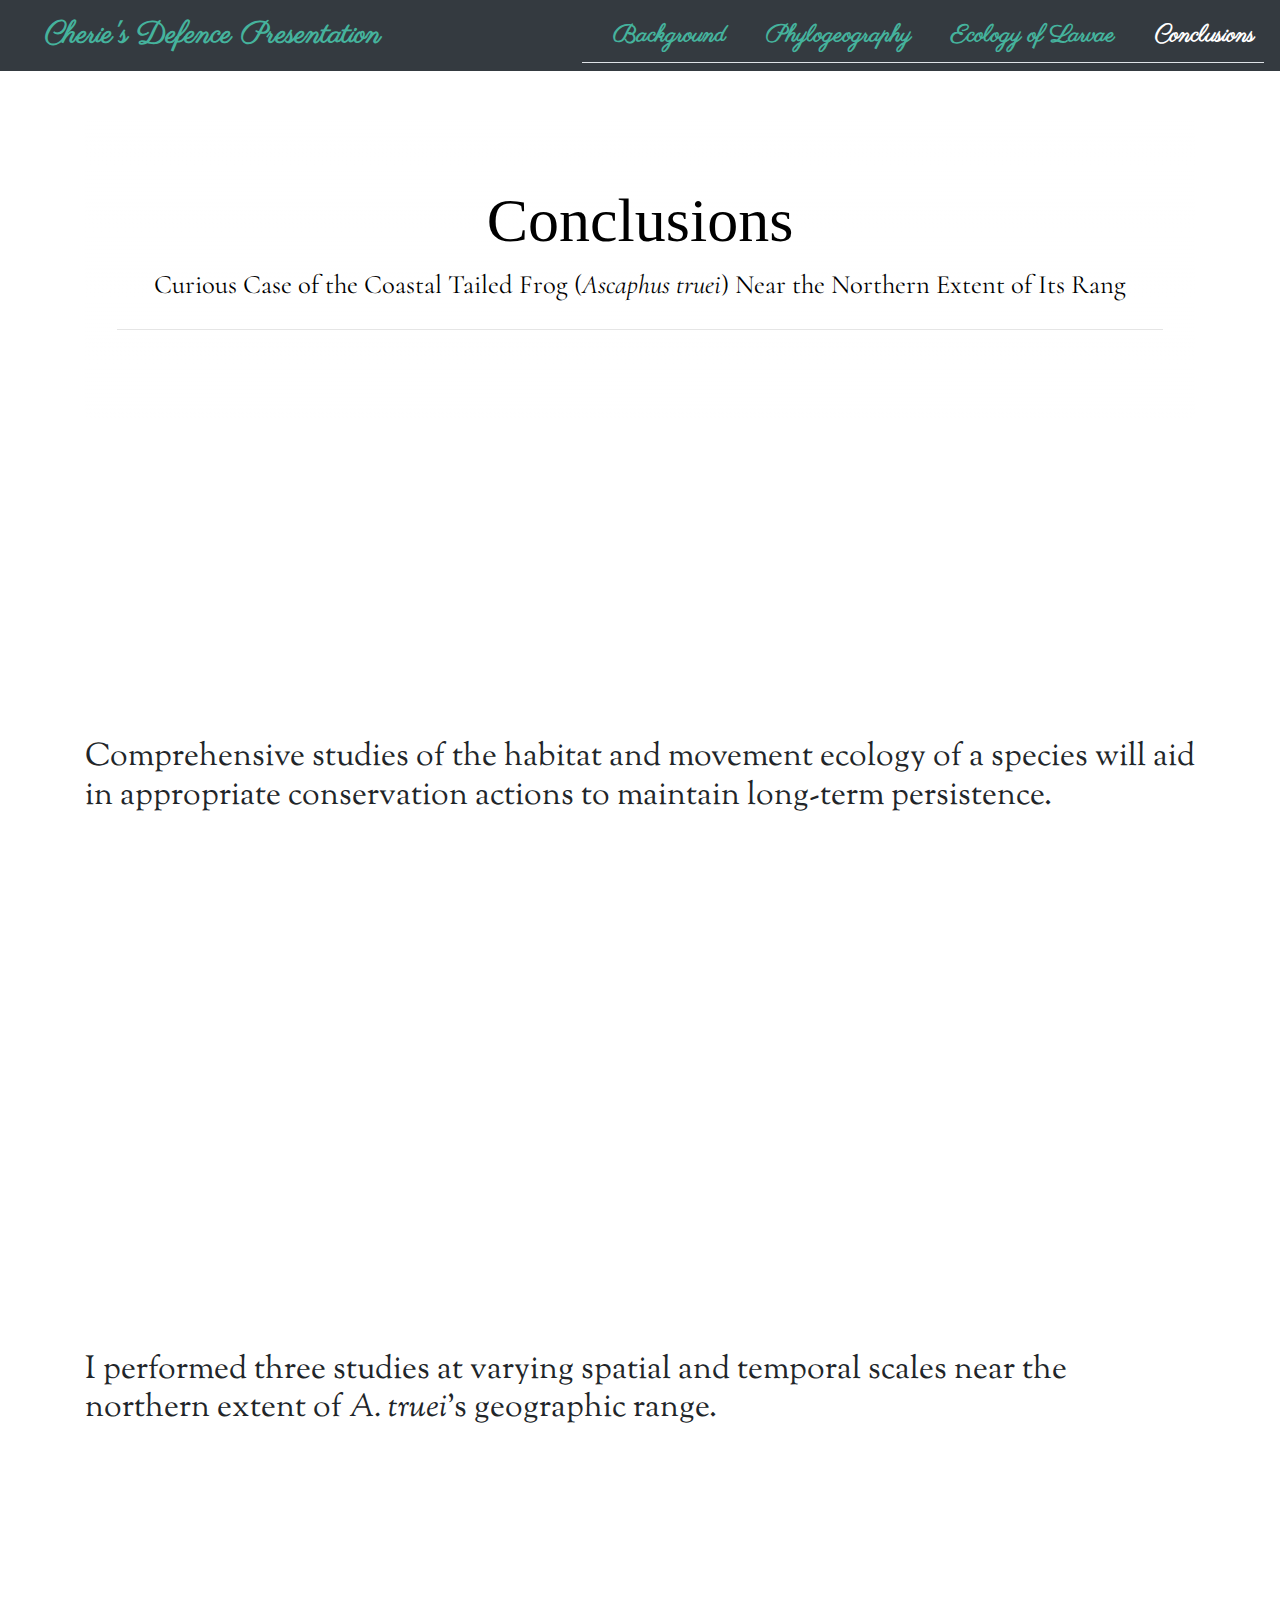
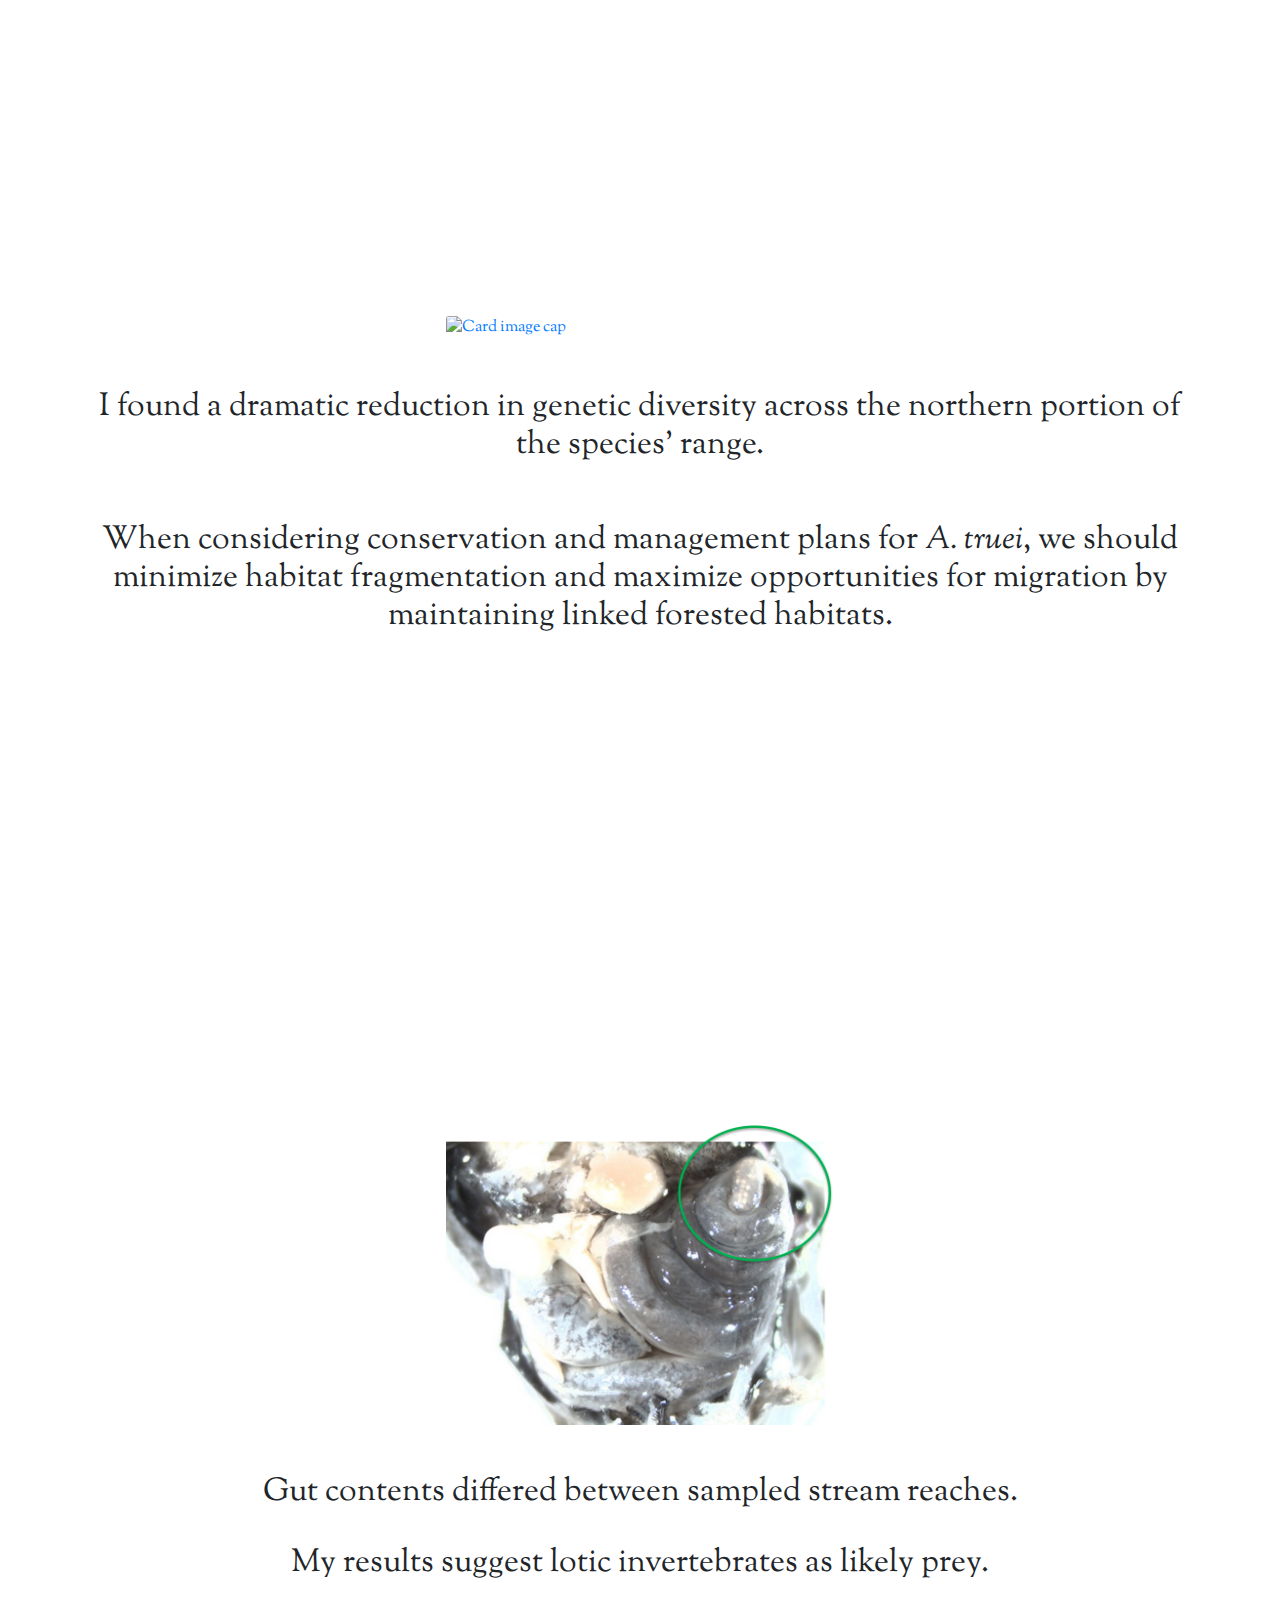
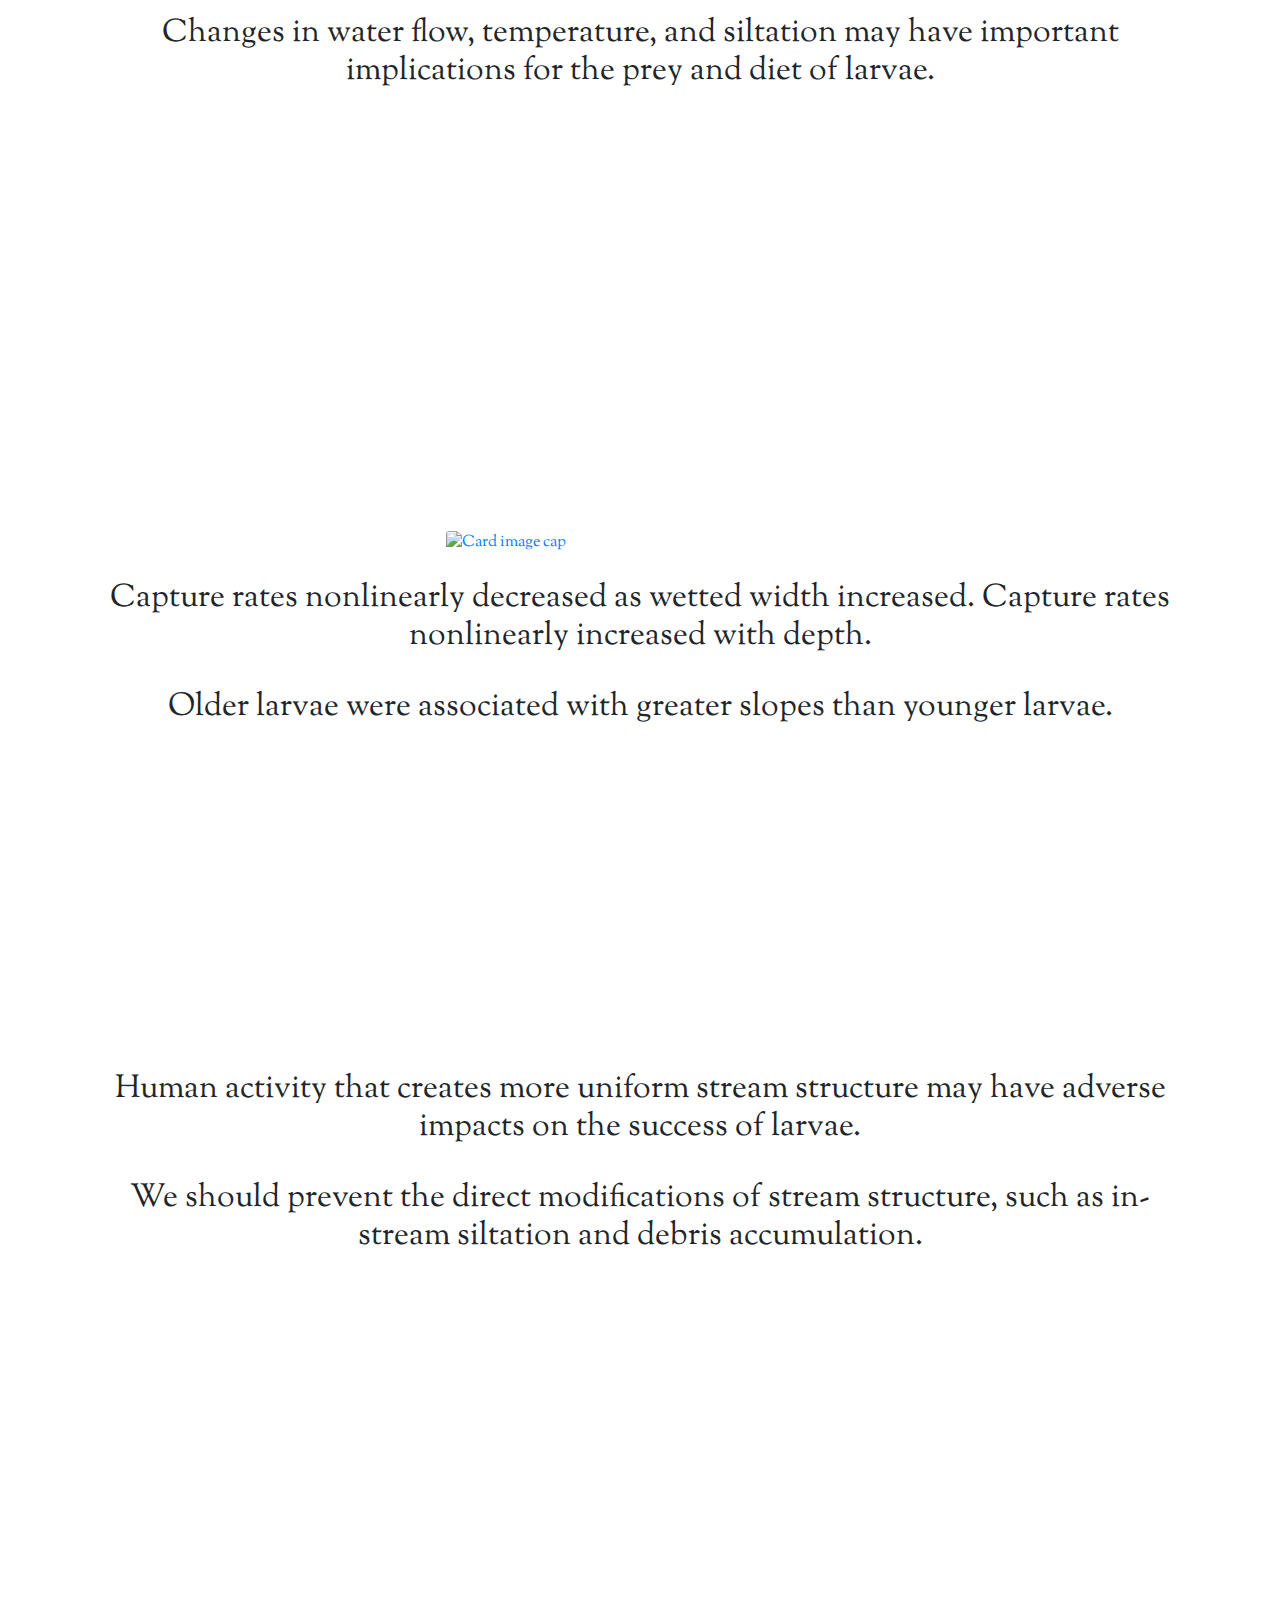
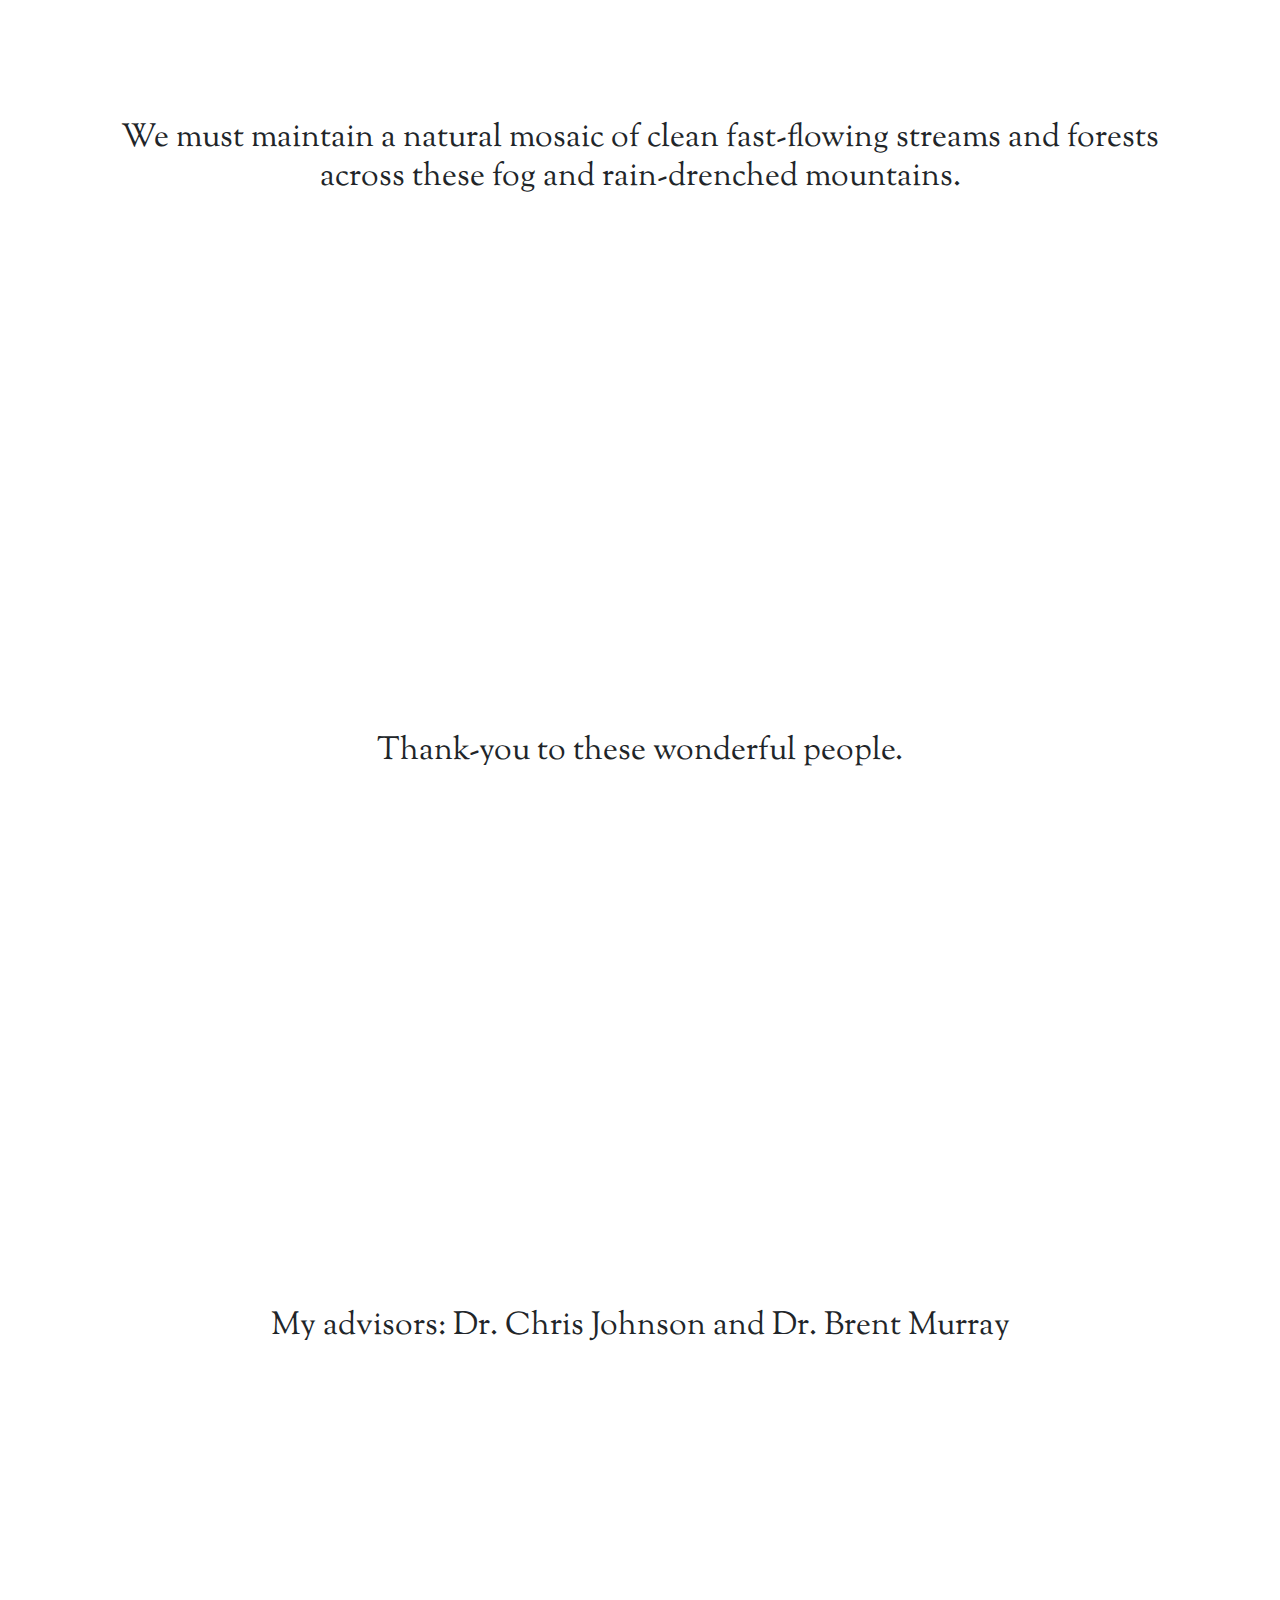
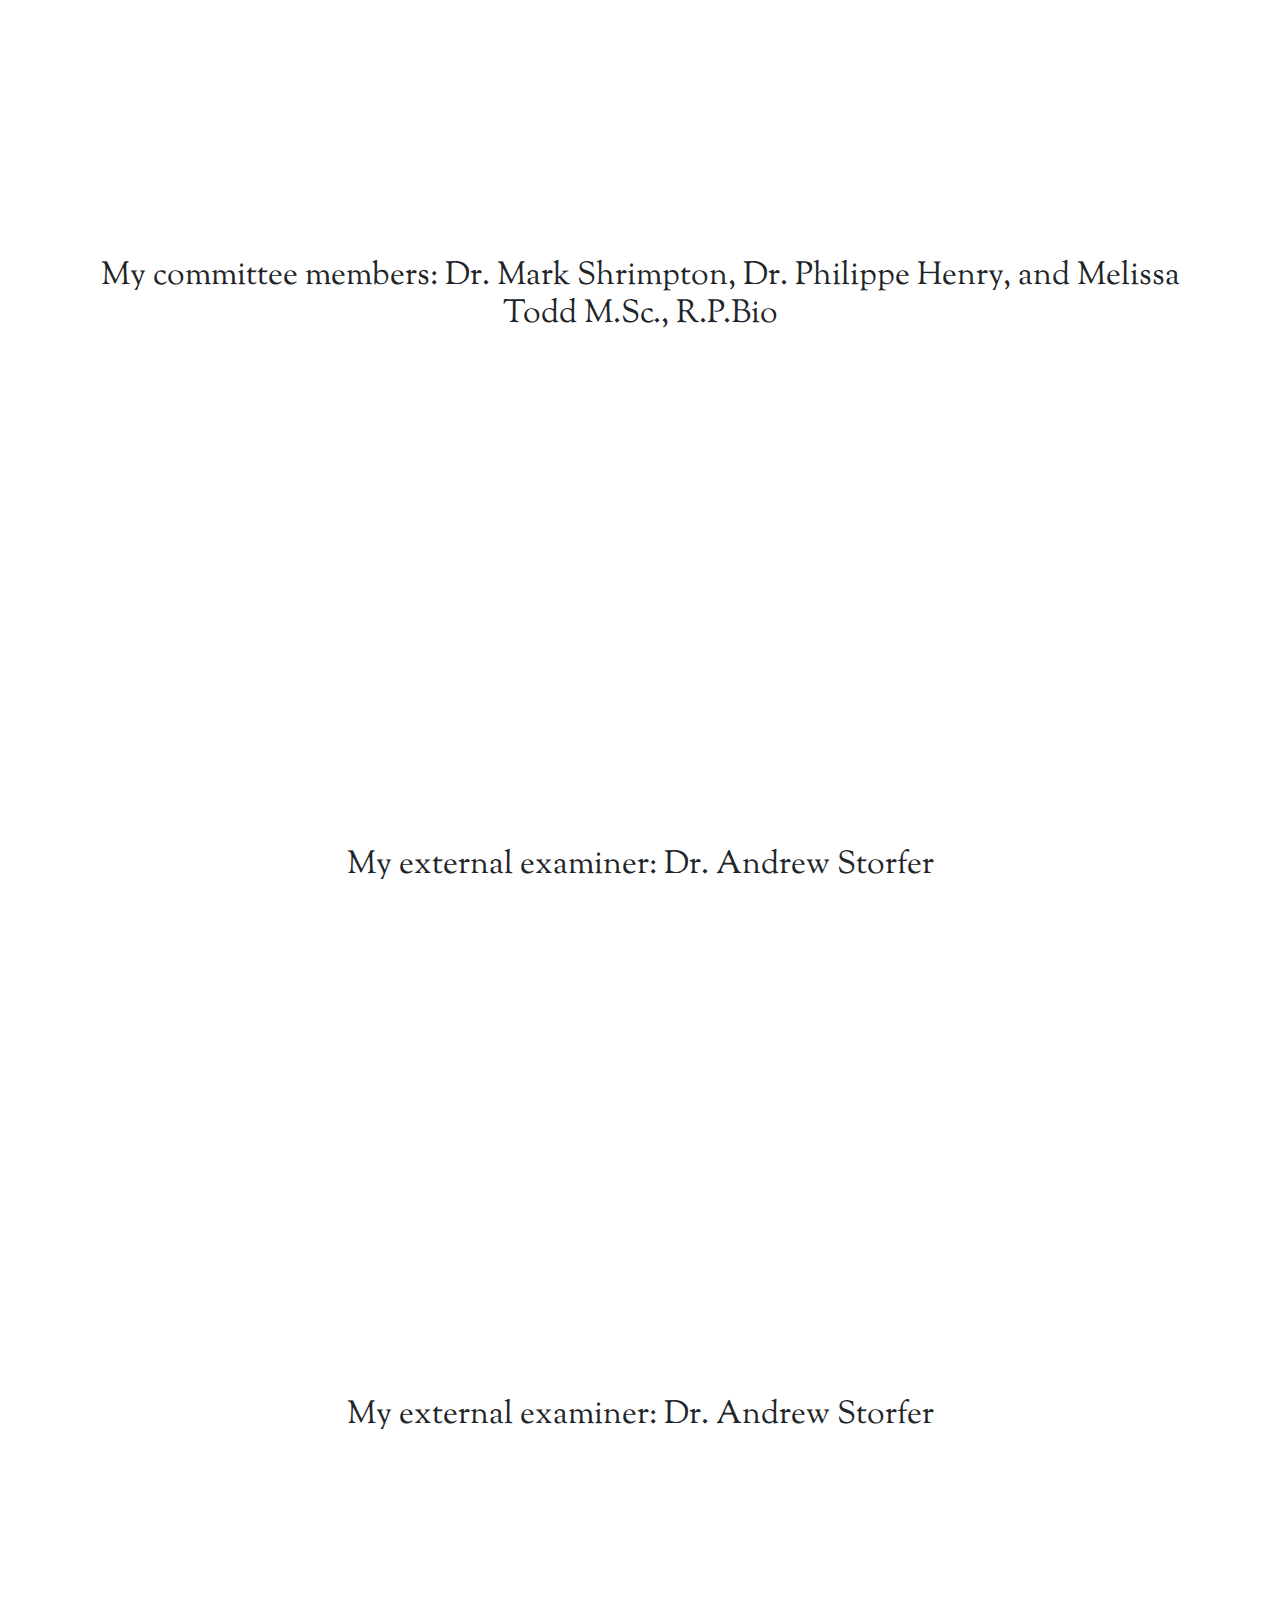
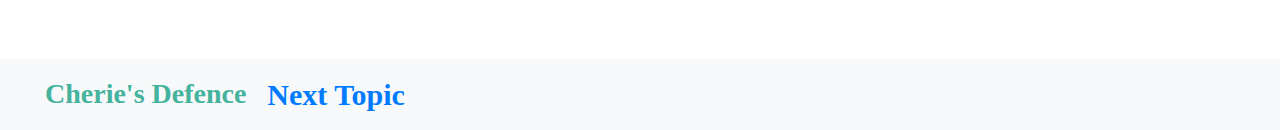
==== conclusions.html @ 39104321 "updated conclusions page" ====
<!DOCTYPE html>
<html lang="en">

<head>
    <meta charset="UTF-8">
    <title>Cherie's Defence Presentation</title>
    <link rel="stylesheet" href="https://stackpath.bootstrapcdn.com/bootstrap/4.3.1/css/bootstrap.min.css" integrity="sha384-ggOyR0iXCbMQv3Xipma34MD+dH/1fQ784/j6cY/iJTQUOhcWr7x9JvoRxT2MZw1T" crossorigin="anonymous">

    <script src="https://code.jquery.com/jquery-3.3.1.slim.min.js" integrity="sha384-q8i/X+965DzO0rT7abK41JStQIAqVgRVzpbzo5smXKp4YfRvH+8abtTE1Pi6jizo" crossorigin="anonymous"></script>
    <script src="https://cdnjs.cloudflare.com/ajax/libs/popper.js/1.14.7/umd/popper.min.js" integrity="sha384-UO2eT0CpHqdSJQ6hJty5KVphtPhzWj9WO1clHTMGa3JDZwrnQq4sF86dIHNDz0W1" crossorigin="anonymous"></script>
    <script src="https://stackpath.bootstrapcdn.com/bootstrap/4.3.1/js/bootstrap.min.js" integrity="sha384-JjSmVgyd0p3pXB1rRibZUAYoIIy6OrQ6VrjIEaFf/nJGzIxFDsf4x0xIM+B07jRM" crossorigin="anonymous"></script>

    <link rel="stylesheet" type="text/css" href="static/css/style-phylo.css">
    <link href="https://fonts.googleapis.com/css2?family=Cormorant:wght@500&family=IM+Fell+English+SC&family=Sorts+Mill+Goudy&family=Parisienne&family=Tinos:ital,wght@1,700&display=swap" rel="stylesheet">
</head>

<body>
    <nav class="navbar navbar-expand-lg navbar-dark bg-dark">
        <a class="navbar-brand nav-link" href="index.html">Cherie's Defence Presentation</a>
        <button class="navbar-toggler" type="button" data-toggle="collapse" data-target="#navbarSupportedContent" aria-controls="navbarSupportedContent" aria-expanded="false" aria-label="Toggle navigation">
        <span class="navbar-toggler-icon"></span>
        </button>

        <div class="collapse navbar-collapse" id="navbarSupportedContent">
        <ul class="navbar-nav nav-tabs ml-auto">
            <li class="nav-item">
            <a class="nav-link" href="index.html">Background</a>
            </li>
            <li class="nav-item">
            <a class="nav-link" href="phylogeography.html">Phylogeography</a>
            </li>
            <li class="nav-item">
                <a class="nav-link" href="ecology.html">Ecology of Larvae</a>
            </li>
            <li class="nav-item active">
                <a class="nav-link" href="conclusions.html">Conclusions<span class="sr-only">(current)</span></a>
            </li>
        </ul>
        </div>
    </nav>

  <br>
  <br>
  <div class="container">
    <div class="jumbotron mx-auto d-block" id="header-image" style="background: linear-gradient(to bottom, rgba(255,255,255,0.6) 0%,rgba(255,255,255,0.9) 100%), url('static/images/photos/adult_grass.jpg') no-repeat; background-size:cover">
    <h1 class="display-4">Conclusions</h1>
    <p class="lead">Curious Case of the Coastal Tailed Frog (<em>Ascaphus truei</em>) Near the Northern Extent of Its Rang</p>
    <hr class="my-4">
    <p class="introduction">
    </p>
    </div>
  </div>
  <div class="container">
    <br>
    <br>
    <br>
    <br>
    <br>
    <br>
    <br>
    <br>
    <br>
    <br>
    <br>
    <br>
    <h2>Comprehensive studies of the habitat and movement ecology of a species will aid in appropriate conservation actions to maintain long-term persistence.</h2>
    <br>
    <br>
    <br>
    <br>
    <br>
    <br>
    <br>
    <br>
    <br>
    <br>
  </div>
  <div class="container">
    <br>
    <br>
    <br>
    <br>
    <br>
    <br>
    <br>
    <br>
    <br>
    <br>
    <br>
    <br>
    <h2>I performed three studies at varying spatial and temporal scales near the northern extent of <em>A. truei</em>'s geographic range.</h2>
    <br>
    <br>
    <br>
    <br>
    <br>
    <br>
    <br>
    <br>
    <br>
    <br>
  </div>
  <div class="container">
    <br>
    <br>
    <br>
    <br>
    <br>
    <br>
    <br>
    <br>
    <br>
    <br>
    <div>
      <a data-target="#modalIMG1" data-toggle="modal" href="#" class="color-gray-darker td-hover-none">
        <div class="ba-0 tp-s">
          <img alt="Card image cap" class="card-img-top reduce-map-size2" src="static/images/photos/adult-female.jpg">
        </div>	
      </a>
    </div>
    <div aria-hidden="true" aria-labelledby="myModalLabel" class="modal fade" id="modalIMG1" role="dialog" tabindex="-1">
      <div class="modal-dialog modal-xl" role="document">
        <div class="modal-content">
          <div class="modal-body mb-0 p-0">
            <img src="static/images/photos/adult-female.jpg" alt="Adult Female" style="width:100%">
          </div>
          <div class="modal-footer">
            <button class="btn btn-outline-primary btn-rounded btn-md ml-4 text-center" data-dismiss="modal" type="button">Close</button>
          </div>
        </div>
      </div>
    </div>
    <br>
    <br>
    <h2 class="conclusion-text4">I found a dramatic reduction in genetic diversity across the northern portion of the species’ range.</h2>
    <br>
    <br>
    <h2 class="conclusion-text4">When considering conservation and management plans for <em>A. truei</em>, we should minimize habitat fragmentation and 
      maximize opportunities for migration by maintaining linked forested habitats.  </h2>
    <br>
    <br>
    <br>
    <br>
    <br>
    <br>
    <br>
    <br>
    <br>
    <br>
  </div>
  <div class="container">
    <br>
    <br>
    <br>
    <br>
    <br>
    <br>
    <br>
    <br>
    <br>
    <br>
    <div>
      <a data-target="#modalIMG2" data-toggle="modal" href="#" class="color-gray-darker td-hover-none">
        <div class="ba-0 tp-s">
          <img alt="Card image cap" class="card-img-top reduce-map-size2" src="static/images/photos/gut-w-mayfly.jpg">
        </div>	
      </a>
    </div>
    <div aria-hidden="true" aria-labelledby="myModalLabel" class="modal fade" id="modalIMG2" role="dialog" tabindex="-1">
      <div class="modal-dialog modal-xl" role="document">
        <div class="modal-content">
          <div class="modal-body mb-0 p-0">
            <img src="static/images/photos/gut-w-mayfly.jpg" alt="Gut with Mayfly Eggs" style="width:100%">
          </div>
          <div class="modal-footer">
            <button class="btn btn-outline-primary btn-rounded btn-md ml-4 text-center" data-dismiss="modal" type="button">Close</button>
          </div>
        </div>
      </div>
    </div>
    <br>
    <br>
    <h2 class="conclusion-text4">Gut contents differed between sampled stream reaches.</h2>
    <br>
    <h2 class="conclusion-text4">My results suggest lotic invertebrates as likely prey.</h2>
    <br>
    <h2 class="conclusion-text4">Changes in water flow, temperature, and siltation may have important implications for the prey and diet of larvae.</h2>
    <br>
    <br>
    <br>
    <br>
    <br>
    <br>
    <br>
    <br>
  </div>
  <div class="container">
    <br>
    <br>
    <br>
    <br>
    <br>
    <br>
    <br>
    <br>
    <br>
    <br>
    <div>
      <a data-target="#modalIMG3" data-toggle="modal" href="#" class="color-gray-darker td-hover-none">
        <div class="ba-0 tp-s">
          <img alt="Card image cap" class="card-img-top reduce-map-size2" src="static/images/photos/loads-o-larvae.jpg">
        </div>	
      </a>
    </div>
    <div aria-hidden="true" aria-labelledby="myModalLabel" class="modal fade" id="modalIMG3" role="dialog" tabindex="-1">
      <div class="modal-dialog modal-xl" role="document">
        <div class="modal-content">
          <div class="modal-body mb-0 p-0">
            <img src="static/images/photos/loads-o-larvae.jpg" alt="Gut with Mayfly Eggs" style="width:100%">
          </div>
          <div class="modal-footer">
            <button class="btn btn-outline-primary btn-rounded btn-md ml-4 text-center" data-dismiss="modal" type="button">Close</button>
          </div>
        </div>
      </div>
    </div>
    <br>
    <h2 class="conclusion-text4">Capture rates nonlinearly decreased as wetted width increased.  Capture rates nonlinearly increased with depth.</h2>
    <br>
    <h2 class="conclusion-text4">Older larvae were associated with greater slopes than younger larvae.</h2>
    <br>
    <br>
    <br>
    <br>
    <br>
    <br>
    <br>
    <br>
    <br>
    <br>
    <br>
    <br>
    <br>
    <br>
    <h2 class="conclusion-text4">Human activity that creates more uniform stream structure may have adverse impacts on the success of larvae.</h2>
    <br>
    <h2 class="conclusion-text4">We should prevent the direct modifications of stream structure, such as in-stream siltation and debris accumulation.</h2>
    <br>
    <br>
    <br>
    <br>
    <br>
    <br>
    <br>
  </div>
  <div class="container">
    <br>
    <br>
    <br>
    <br>
    <br>
    <br>
    <br>
    <br>
    <br>
    <br>
    <br>
    <br>
    <h2 class="conclusion-text4">We must maintain a natural mosaic of clean fast-flowing streams and forests across these fog and rain-drenched mountains.</h2>
    <br>
    <br>
    <br>
    <br>
    <br>
    <br>
    <br>
    <br>
    <br>
    <br>
  </div>
  <div class="container">
    <br>
    <br>
    <br>
    <br>
    <br>
    <br>
    <br>
    <br>
    <br>
    <br>
    <br>
    <br>
    <h2 class="conclusion-text4">Thank-you to these wonderful people.</h2>
    <br>
    <br>
    <br>
    <br>
    <br>
    <br>
    <br>
    <br>
    <br>
    <br>
  </div>
  <div class="container">
    <br>
    <br>
    <br>
    <br>
    <br>
    <br>
    <br>
    <br>
    <br>
    <br>
    <br>
    <br>
    <h2 class="conclusion-text4">My advisors: Dr. Chris Johnson and Dr. Brent Murray</h2>
    <br>
    <br>
    <br>
    <br>
    <br>
    <br>
    <br>
    <br>
    <br>
  </div>
  <div class="container">
    <br>
    <br>
    <br>
    <br>
    <br>
    <br>
    <br>
    <br>
    <br>
    <br>
    <br>
    <br>
    <h2 class="conclusion-text4">My committee members: Dr. Mark Shrimpton, Dr. Philippe Henry, and Melissa Todd M.Sc., R.P.Bio</h2>
    <br>
    <br>
    <br>
    <br>
    <br>
    <br>
    <br>
    <br>
    <br>
  </div>
  <div class="container">
    <br>
    <br>
    <br>
    <br>
    <br>
    <br>
    <br>
    <br>
    <br>
    <br>
    <br>
    <br>
    <h2 class="conclusion-text4">My external examiner: Dr. Andrew Storfer</h2>
    <br>
    <br>
    <br>
    <br>
    <br>
    <br>
    <br>
    <br>
    <br>
  </div>
  <div class="container">
    <br>
    <br>
    <br>
    <br>
    <br>
    <br>
    <br>
    <br>
    <br>
    <br>
    <br>
    <br>
    <h2 class="conclusion-text4">My external examiner: Dr. Andrew Storfer</h2>
    <br>
    <br>
    <br>
    <br>
    <br>
    <br>
    <br>
    <br>
    <br>
  </div>

    
  <nav class="navbar navbar-expand-lg navbar-light bg-light">
    <a class="navbar-brand" id="bottom-nav">Cherie's Defence</a>
    <div class="flex-container">
      <a class="nav-link-bottom flex-item" href="index.html"> Next Topic <span class="sr-only">(current)</span></a>
    </div>
  </nav>
</body>

</html>
---- static/css/style-phylo.css ----
.content {
    background-color: whitesmoke;
}

.container {
    font-family: 'Sorts Mill Goudy', serif;
}

.background {
    padding-top: 30px; 
}

.col-md-8 {
    background-color: white;
    padding: 20px; 
}

.col-md-4 {
    background-color: white; 
    padding: 10px;
}

.navbar {
    font-family: 'Parisienne';
    color: #45B39D;
    font-size: 30px;
    padding-left:15px;
    font-weight: bold;
}

.navbar .navbar-brand {
    color: #45B39D;
    padding-left:30px;
    font-size: 30px;
}

.navbar-dark .navbar-nav .nav-link {
    color: #45B39D;
    padding-left:30px;
    font-size: 24px;
}

.row h2 {
    color: gray;
}

.row {
    background-color: white;
}

.col-md-12 {
    padding-left: 30px;
    padding-right: 30px;
}

.jumbotron {
    color: black;
}

.display-4 {
    font-size: 62px;
    font-family: 'IM Fell English SC', serif;
    text-align: center;
}

.lead {
    font-weight: 400;
    font-size: 26.6px;
    font-family: 'Cormorant', serif;
    text-align: center;
}

.introduction {
    font-size: 20.5px;
    font-family: 'Sorts Mill Goudy', serif;
}

.center {
    display: block;
    margin-left: auto;
    margin-right: auto;
    width: 80%;
}

.center2 {
    display: block;
    margin-left: auto;
    margin-right: auto;
    width: 70%;
}

.card-img-top {
    display: block;
    margin-left: auto;
    margin-right: auto;
    width: 75%;
}

.reduce-map-size {
    width: 60%;
}

.reduce-map-size2 {
    width: 35%;
}

.reduce-map-size3 {
    width: 42%;
}

.modal,body.modal-open {
    padding-right: 0!important;
}
  
body.modal-open {
    overflow: auto;
}

@media (min-width: 768px) {
  .modal-xl {
    width: 98%;
   max-width:1200px;
  }
}

body.scrollable {
    overflow-y: auto;
}

.modal-footer {
    display: flex;
    justify-content: flex-start;
    padding: 15px;
}

.caption {
    font-family: "Times New Roman", Times, serif;
    font-size: 18px;
}

.card-text-min{
    padding-left: 200px;
    padding-right: 200px;
}

.thumbnail {
    display: block;
    margin-left: auto;
    margin-right: auto;
    width: 75%;
}

.enlarge-image {
    width: 100%;
}

.medium-image {
    padding-top: 6px;
}

.cohort-image {
    width: 50%;
}

#figure-4-caption {
    padding-top: 10px;
}

.small-image {
    width: 52%;
    padding-top: 10px;
    padding-bottom: 12px
}

.smaller-image {
    width: 40%;
    padding-bottom: 12px;
    padding-top: 3px;
}

.conclusion-text {
    text-align: center;
    padding-right: 145px;
    padding-left: 145px;
}

.conclusion-text2 {
    text-align: center;
    padding-right: 130px;
    padding-left: 130px;
}

.conclusion-text3 {
    text-align: center;
    padding-right: 145px;
    padding-left: 145px;
    font-family: 'Times New Roman', Times, serif;
}

.conclusion-text4 {
    text-align: center;
}

.conclusion-text5 {
    text-align: center;
    padding-right: 50px;
    padding-left: 50px;
}

.minimize-card {
    padding-right: 15%;
    padding-left: 15%;
}

.minimize-card2 {
    padding-right: 25%;
    padding-left: 25%;
}

.card-text {
    font-family: "Times New Roman", Times, serif;
    font-size: 20px;
    text-align: center;
}

.card-text2 {
    font-family: "Times New Roman", Times, serif;
    font-size: 16px;
    text-align: center;
}

.ascap-resources {
    padding-left: 50px;
    font-family: 'Sorts Mill Goudy', serif;
    padding-bottom: 20px;
}

.navbar-nav.navbar-center {
    position: absolute;
    left: 50%;
    transform: translatex(-50%);
}

#bottom-nav {
    font-size: 28px;
    font-family: 'IM Fell English SC', serif;
}

.nav-link-bottom {
    font-family: 'IM Fell English SC', serif;
}

.flex-container {
    display: flex;
    display: -webkit-flex;
    -webkit-align-items: center;
    align-items: center;
}

.flex-item {
    margin: 5px;
}
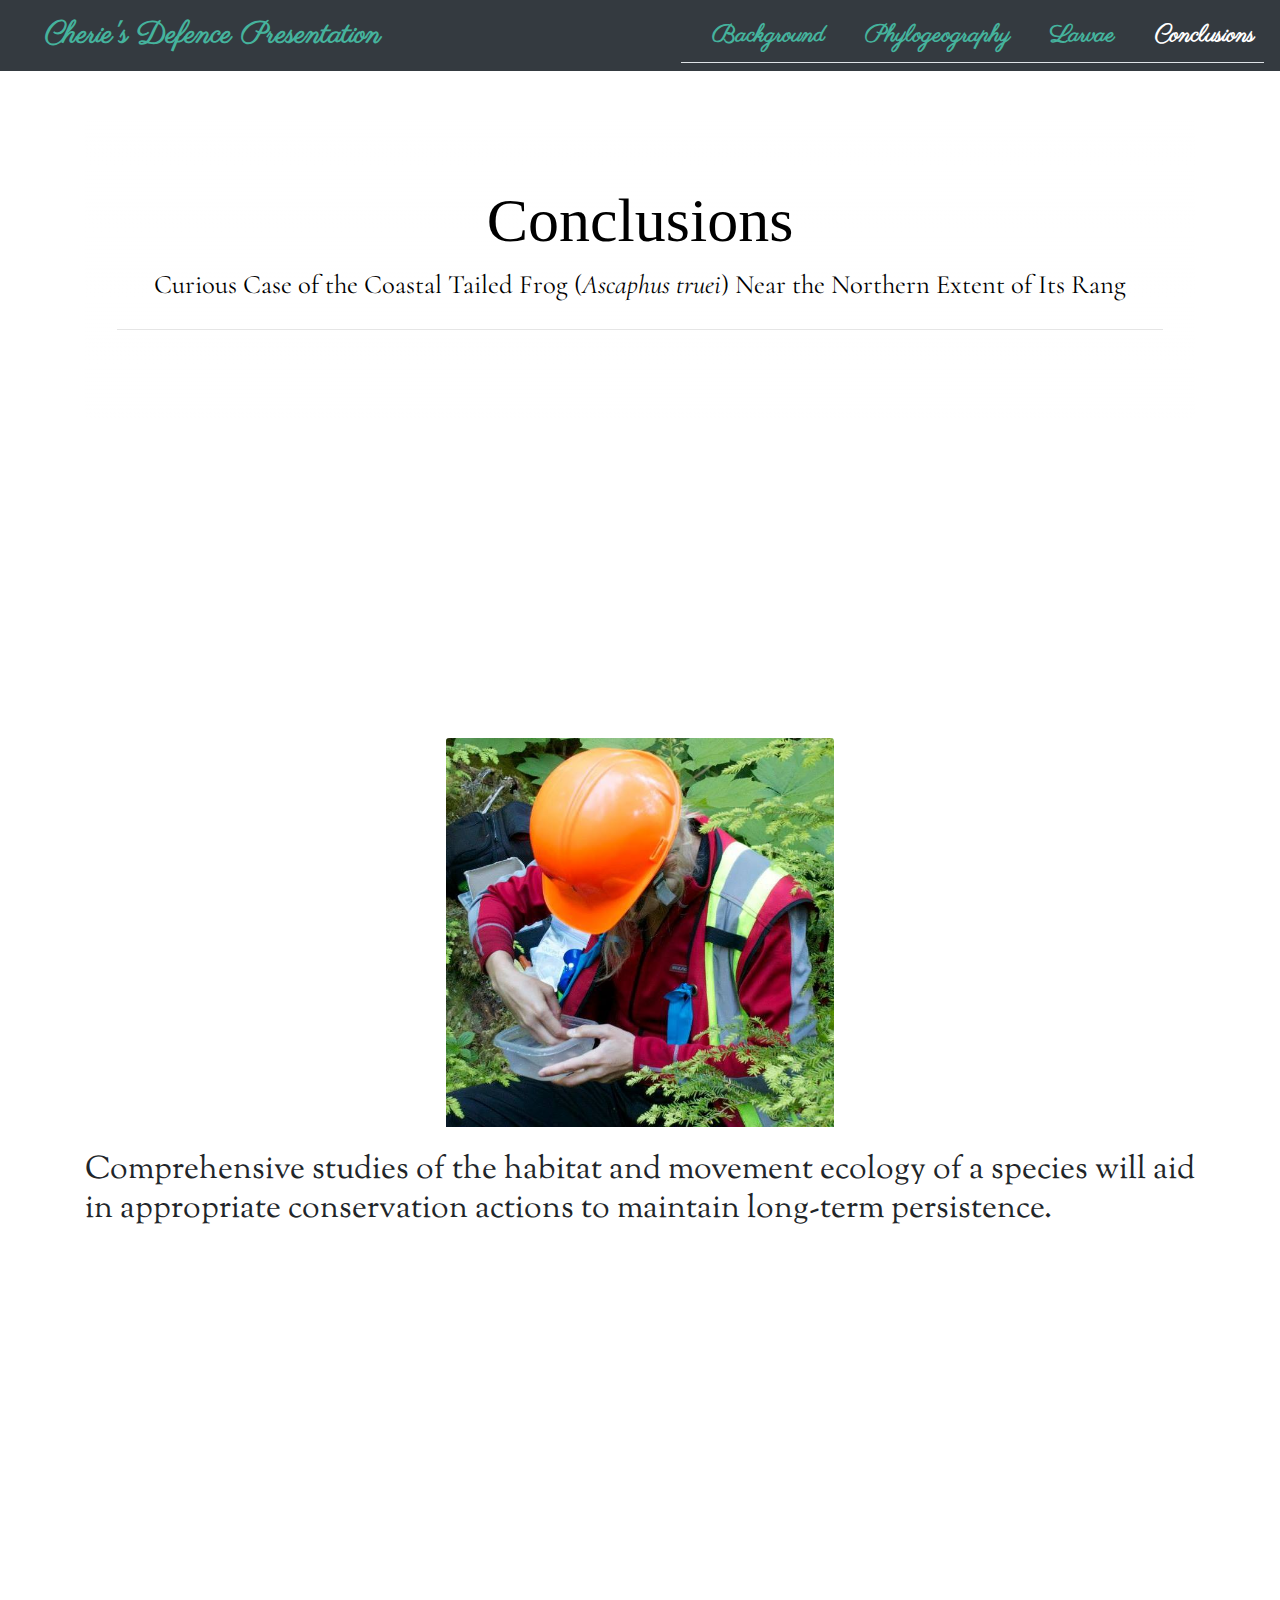
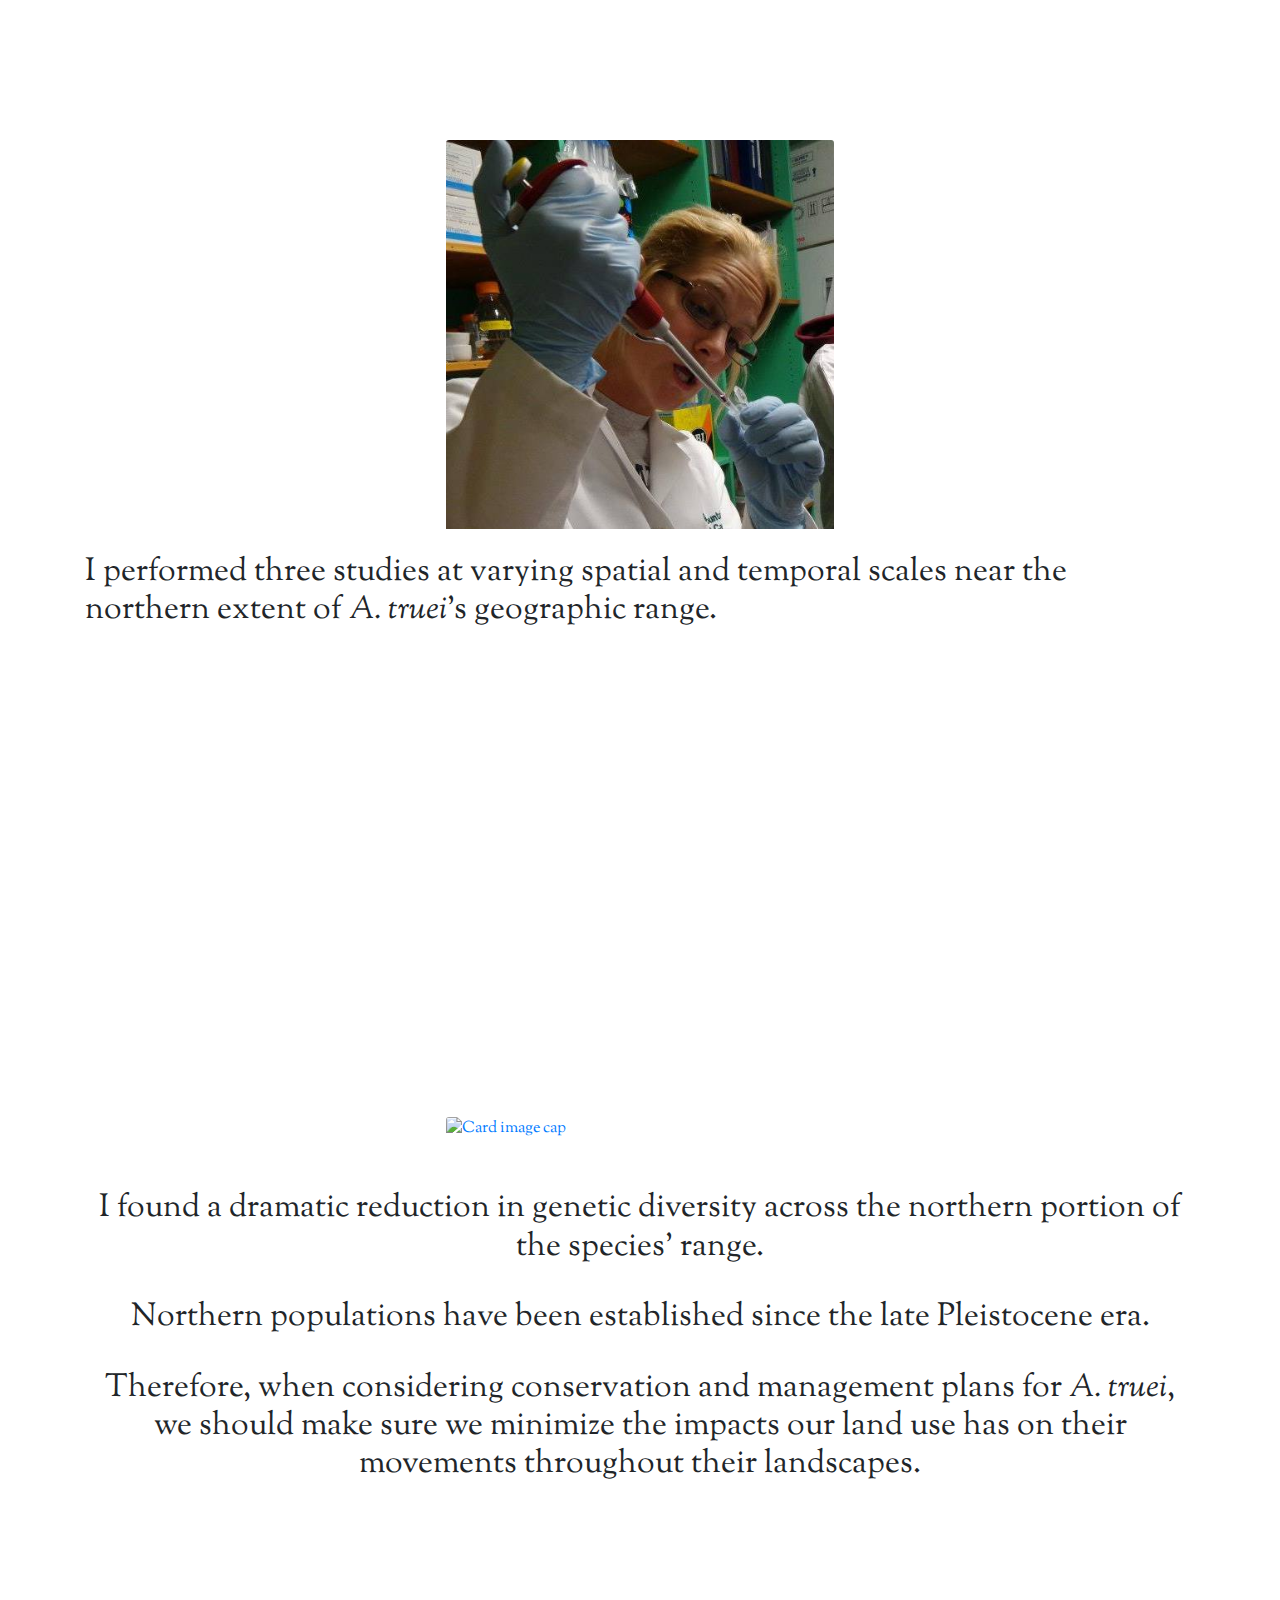
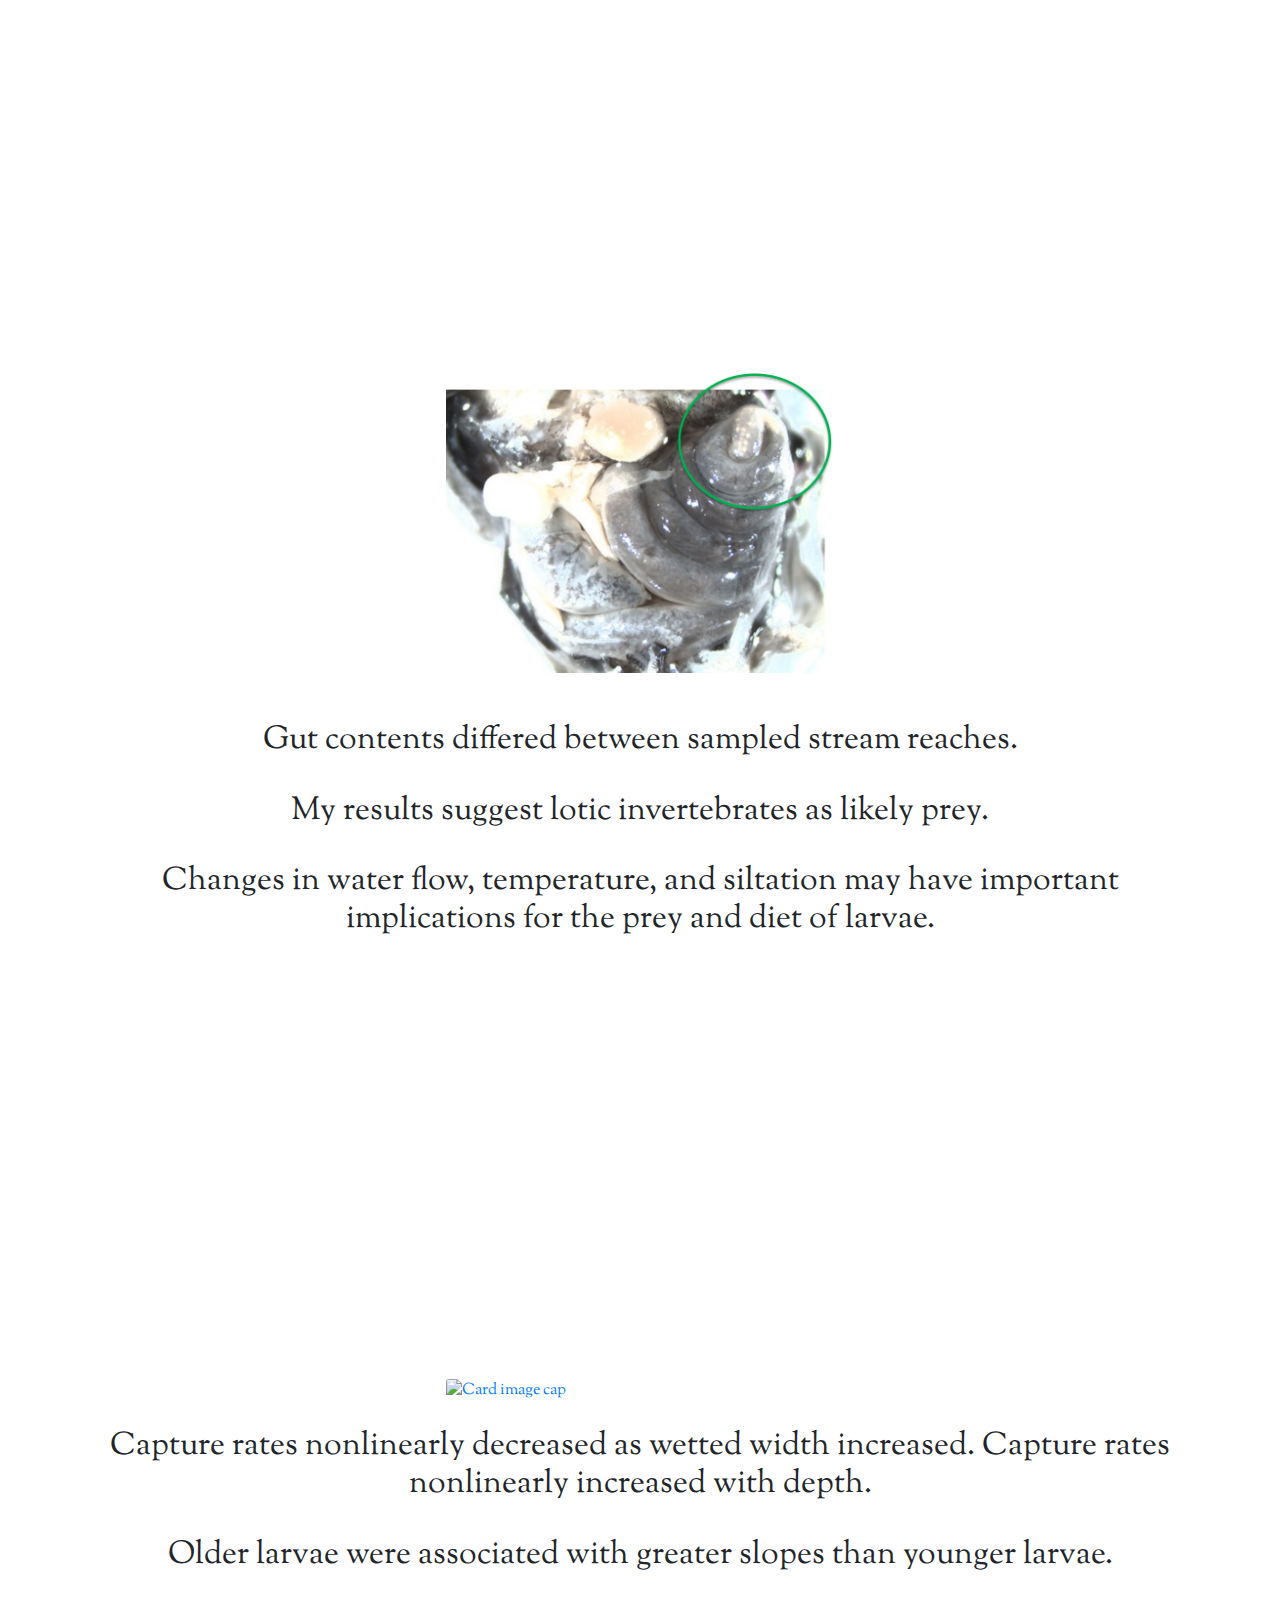
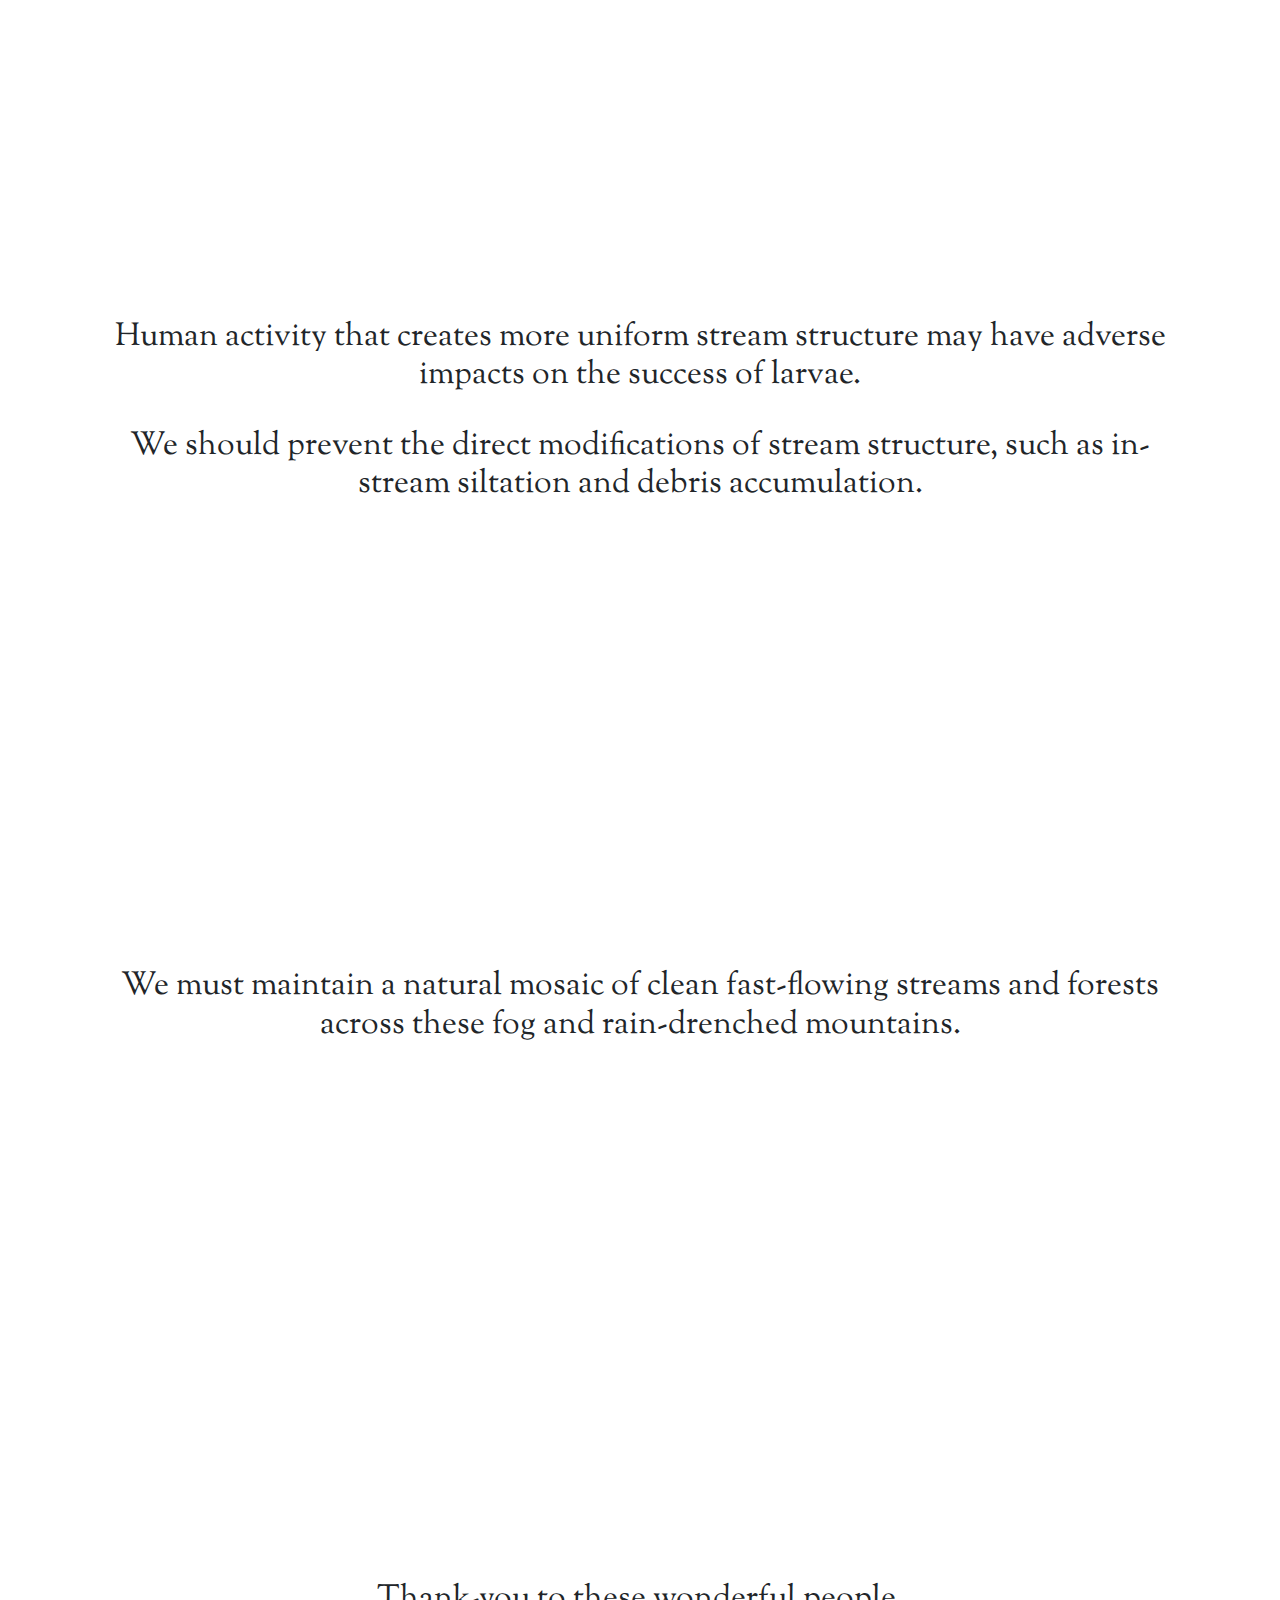
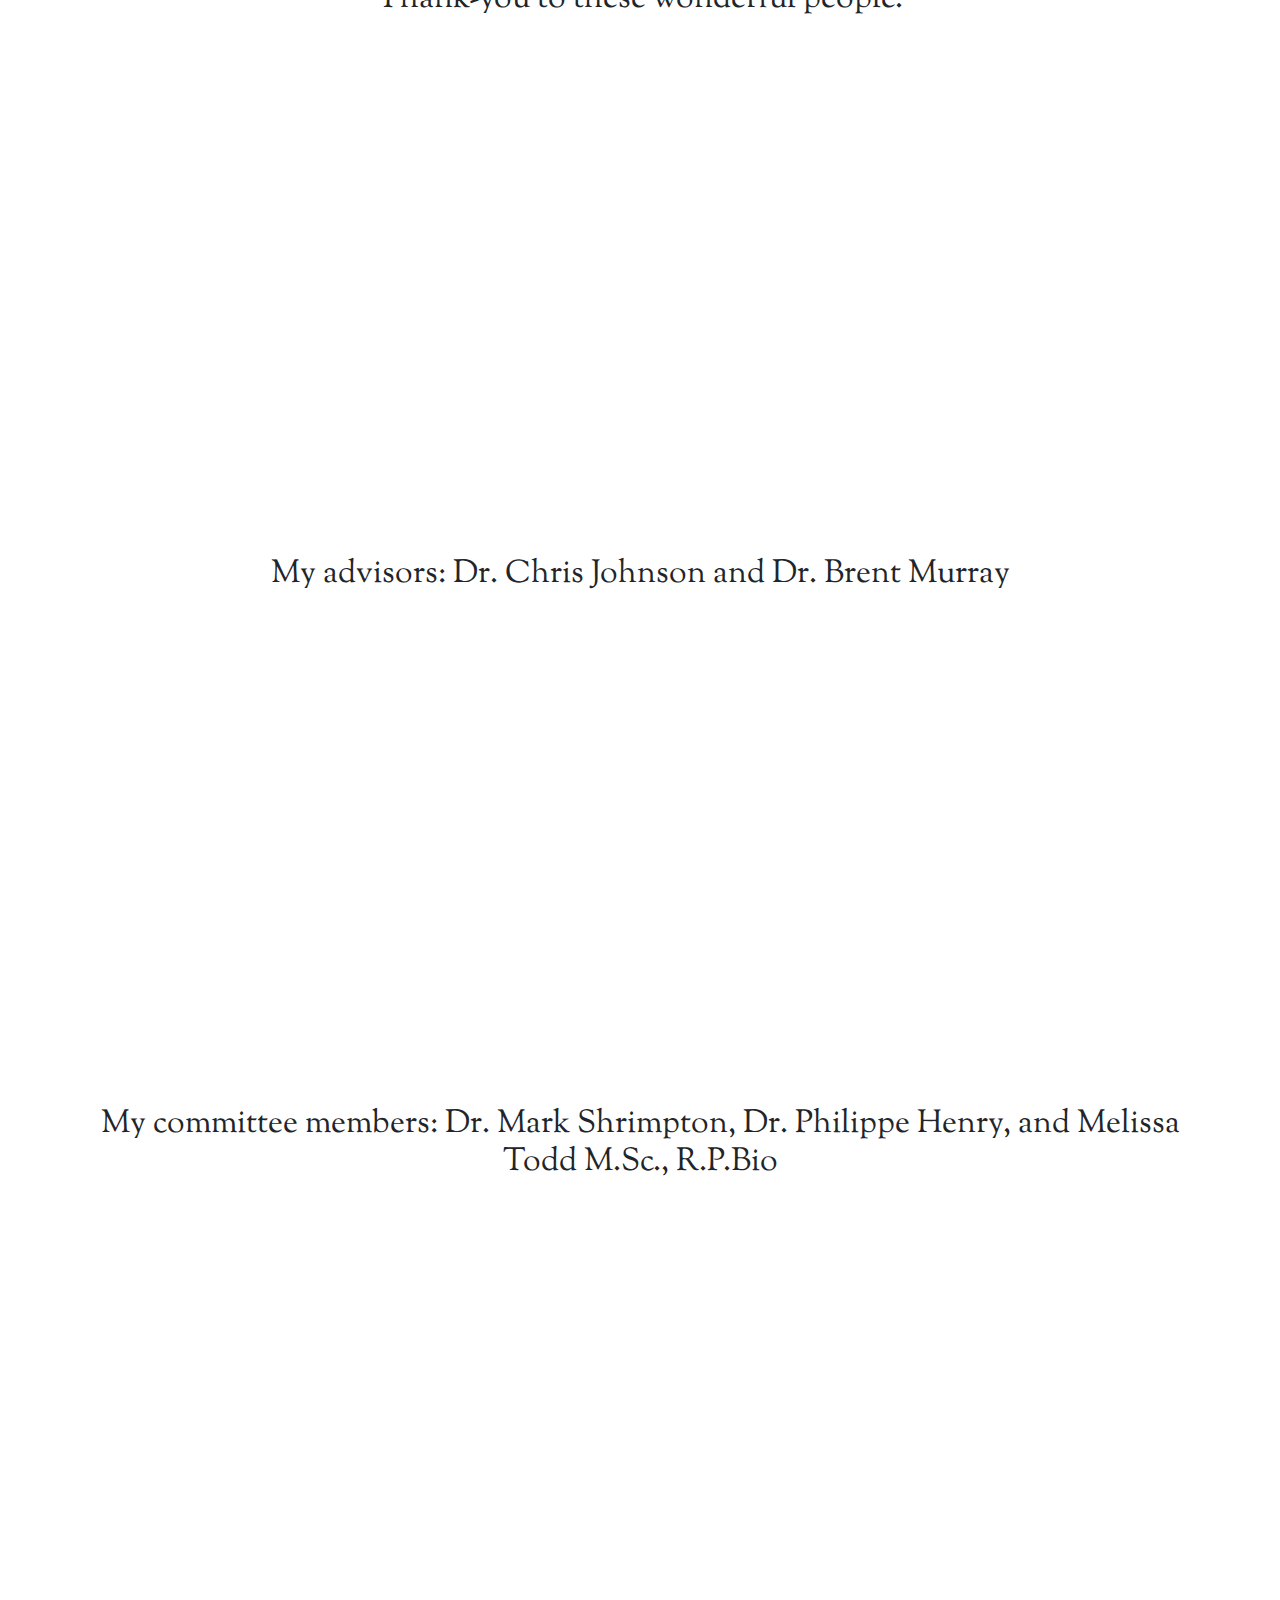
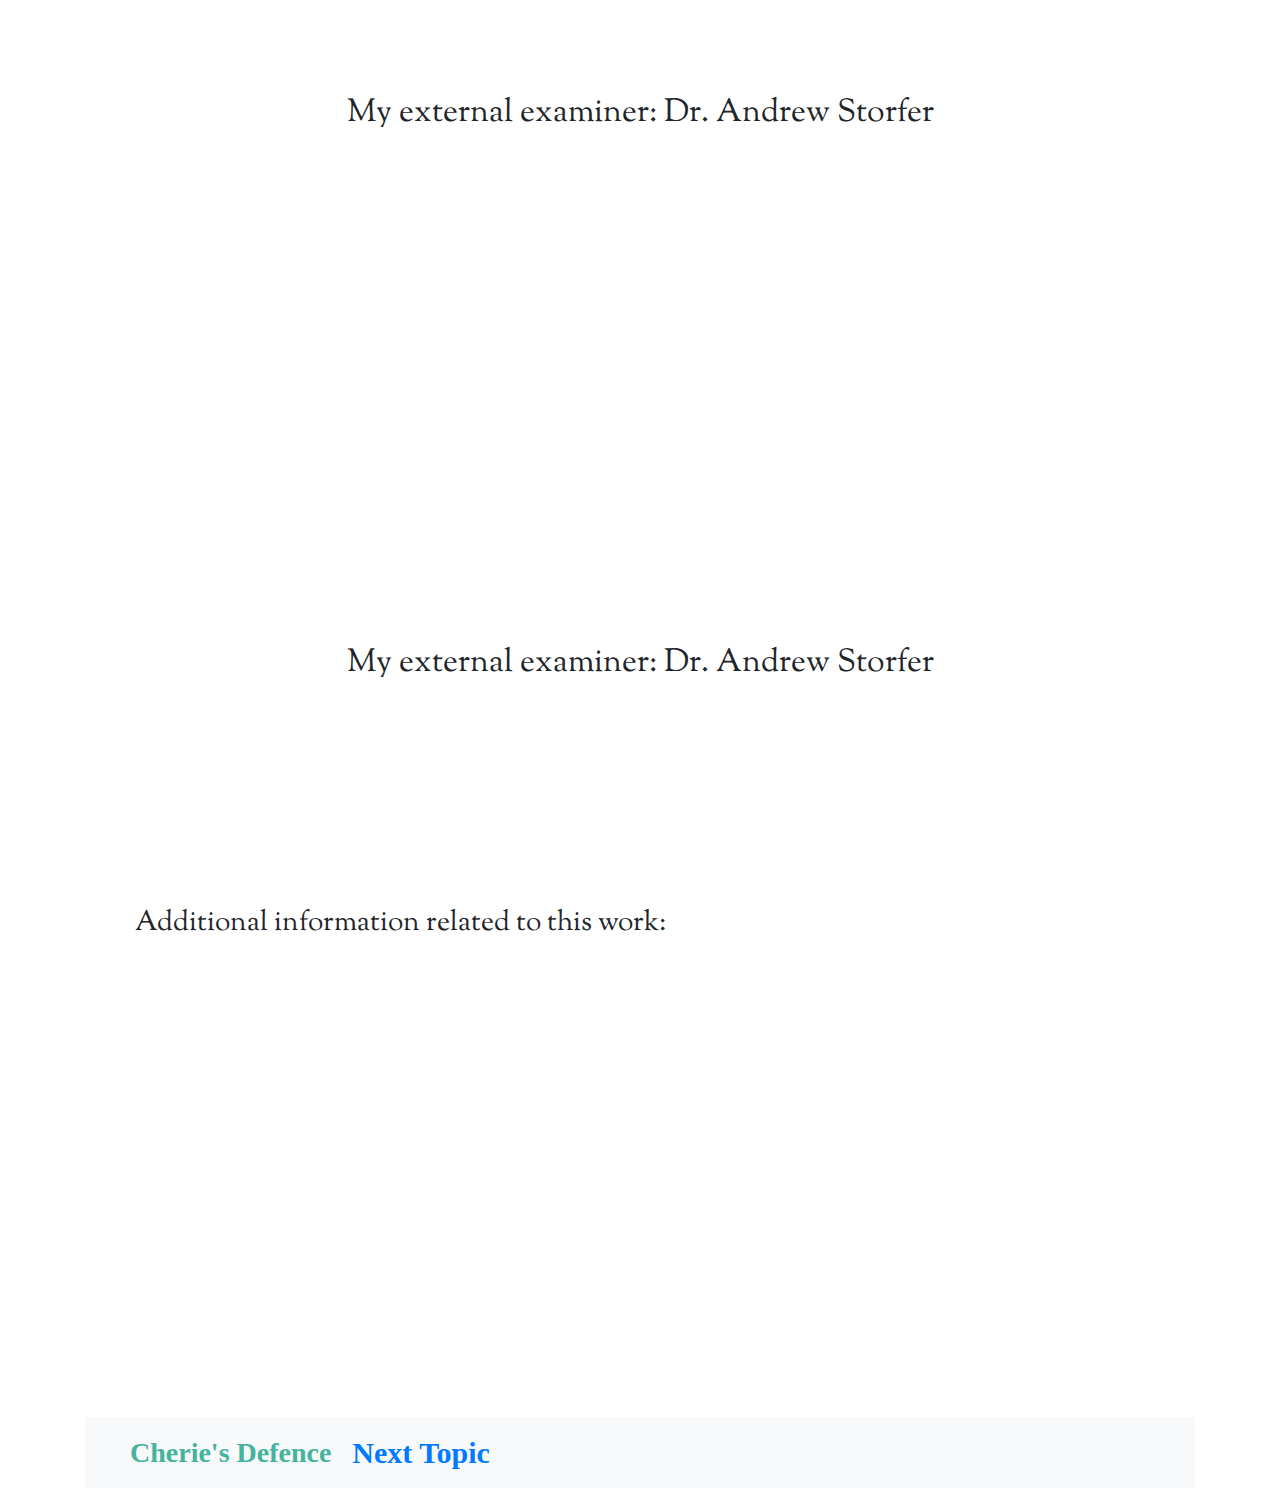
==== commit a094d819: "so close to being done" ====
--- a/conclusions.html
+++ b/conclusions.html
@@ -30,7 +30,7 @@
             <a class="nav-link" href="phylogeography.html">Phylogeography</a>
             </li>
             <li class="nav-item">
-                <a class="nav-link" href="ecology.html">Ecology of Larvae</a>
+                <a class="nav-link" href="ecology.html">Larvae</a>
             </li>
             <li class="nav-item active">
                 <a class="nav-link" href="conclusions.html">Conclusions<span class="sr-only">(current)</span></a>
@@ -63,63 +63,102 @@
     <br>
     <br>
     <br>
-    <h2>Comprehensive studies of the habitat and movement ecology of a species will aid in appropriate conservation actions to maintain long-term persistence.</h2>
-    <br>
-    <br>
-    <br>
-    <br>
-    <br>
-    <br>
-    <br>
-    <br>
-    <br>
-    <br>
-  </div>
-  <div class="container">
-    <br>
-    <br>
-    <br>
-    <br>
-    <br>
-    <br>
-    <br>
-    <br>
-    <br>
-    <br>
-    <br>
-    <br>
-    <h2>I performed three studies at varying spatial and temporal scales near the northern extent of <em>A. truei</em>'s geographic range.</h2>
-    <br>
-    <br>
-    <br>
-    <br>
-    <br>
-    <br>
-    <br>
-    <br>
-    <br>
-    <br>
-  </div>
-  <div class="container">
-    <br>
-    <br>
-    <br>
-    <br>
-    <br>
-    <br>
-    <br>
-    <br>
-    <br>
-    <br>
     <div>
       <a data-target="#modalIMG1" data-toggle="modal" href="#" class="color-gray-darker td-hover-none">
+        <div class="ba-0 tp-s">
+          <img alt="Card image cap" class="card-img-top reduce-map-size2" src="static/images/photos/me_sampling.jpg">
+        </div>	
+      </a>
+    </div>
+    <div aria-hidden="true" aria-labelledby="myModalLabel" class="modal fade" id="modalIMG1" role="dialog" tabindex="-1">
+      <div class="modal-dialog" role="document">
+        <div class="modal-content">
+          <div class="modal-body mb-0 p-0">
+            <img src="static/images/photos/me_sampling.jpg" alt="Cherie Sampling" style="width:100%">
+          </div>
+          <div class="modal-footer">
+            <button class="btn btn-outline-primary btn-rounded btn-md ml-4 text-center" data-dismiss="modal" type="button">Close</button>
+          </div>
+        </div>
+      </div>
+    </div>
+    <br>
+    <h2>Comprehensive studies of the habitat and movement ecology of a species will aid in appropriate conservation actions to maintain long-term persistence.</h2>
+    <br>
+    <br>
+    <br>
+    <br>
+    <br>
+    <br>
+    <br>
+    <br>
+    <br>
+    <br>
+  </div>
+  <div class="container">
+    <br>
+    <br>
+    <br>
+    <br>
+    <br>
+    <br>
+    <br>
+    <br>
+    <br>
+    <br>
+    <br>
+    <div>
+      <a data-target="#modalIMG2" data-toggle="modal" href="#" class="color-gray-darker td-hover-none">
+        <div class="ba-0 tp-s">
+          <img alt="Card image cap" class="card-img-top reduce-map-size2" src="static/images/photos/me_lab_work.jpg">
+        </div>	
+      </a>
+    </div>
+    <div aria-hidden="true" aria-labelledby="myModalLabel" class="modal fade" id="modalIMG2" role="dialog" tabindex="-1">
+      <div class="modal-dialog" role="document">
+        <div class="modal-content">
+          <div class="modal-body mb-0 p-0">
+            <img src="static/images/photos/me_lab_work.jpg" alt="Cherie Doing Lab Work" style="width:100%">
+          </div>
+          <div class="modal-footer">
+            <button class="btn btn-outline-primary btn-rounded btn-md ml-4 text-center" data-dismiss="modal" type="button">Close</button>
+          </div>
+        </div>
+      </div>
+    </div>
+    <br>
+    <h2>I performed three studies at varying spatial and temporal scales near the northern extent of <em>A. truei</em>'s geographic range.</h2>
+    <br>
+    <br>
+    <br>
+    <br>
+    <br>
+    <br>
+    <br>
+    <br>
+    <br>
+    <br>
+  </div>
+  <div class="container">
+    <br>
+    <br>
+    <br>
+    <br>
+    <br>
+    <br>
+    <br>
+    <br>
+    <br>
+    <br>
+    <div>
+      <a data-target="#modalIMG3" data-toggle="modal" href="#" class="color-gray-darker td-hover-none">
         <div class="ba-0 tp-s">
           <img alt="Card image cap" class="card-img-top reduce-map-size2" src="static/images/photos/adult-female.jpg">
         </div>	
       </a>
     </div>
-    <div aria-hidden="true" aria-labelledby="myModalLabel" class="modal fade" id="modalIMG1" role="dialog" tabindex="-1">
-      <div class="modal-dialog modal-xl" role="document">
+    <div aria-hidden="true" aria-labelledby="myModalLabel" class="modal fade" id="modalIMG3" role="dialog" tabindex="-1">
+      <div class="modal-dialog modal-lg" role="document">
         <div class="modal-content">
           <div class="modal-body mb-0 p-0">
             <img src="static/images/photos/adult-female.jpg" alt="Adult Female" style="width:100%">
@@ -134,9 +173,9 @@
     <br>
     <h2 class="conclusion-text4">I found a dramatic reduction in genetic diversity across the northern portion of the species’ range.</h2>
     <br>
-    <br>
-    <h2 class="conclusion-text4">When considering conservation and management plans for <em>A. truei</em>, we should minimize habitat fragmentation and 
-      maximize opportunities for migration by maintaining linked forested habitats.  </h2>
+    <h2 class="conclusion-text4">Northern populations have been established since the late Pleistocene era.</h2>
+    <br>
+    <h2 class="conclusion-text4">Therefore, when considering conservation and management plans for <em>A. truei</em>, we should make sure we minimize the impacts our land use has on their movements throughout their landscapes.  </h2>
     <br>
     <br>
     <br>
@@ -160,14 +199,14 @@
     <br>
     <br>
     <div>
-      <a data-target="#modalIMG2" data-toggle="modal" href="#" class="color-gray-darker td-hover-none">
+      <a data-target="#modalIMG4" data-toggle="modal" href="#" class="color-gray-darker td-hover-none">
         <div class="ba-0 tp-s">
           <img alt="Card image cap" class="card-img-top reduce-map-size2" src="static/images/photos/gut-w-mayfly.jpg">
         </div>	
       </a>
     </div>
-    <div aria-hidden="true" aria-labelledby="myModalLabel" class="modal fade" id="modalIMG2" role="dialog" tabindex="-1">
-      <div class="modal-dialog modal-xl" role="document">
+    <div aria-hidden="true" aria-labelledby="myModalLabel" class="modal fade" id="modalIMG4" role="dialog" tabindex="-1">
+      <div class="modal-dialog modal-lg" role="document">
         <div class="modal-content">
           <div class="modal-body mb-0 p-0">
             <img src="static/images/photos/gut-w-mayfly.jpg" alt="Gut with Mayfly Eggs" style="width:100%">
@@ -206,14 +245,14 @@
     <br>
     <br>
     <div>
-      <a data-target="#modalIMG3" data-toggle="modal" href="#" class="color-gray-darker td-hover-none">
+      <a data-target="#modalIMG5" data-toggle="modal" href="#" class="color-gray-darker td-hover-none">
         <div class="ba-0 tp-s">
           <img alt="Card image cap" class="card-img-top reduce-map-size2" src="static/images/photos/loads-o-larvae.jpg">
         </div>	
       </a>
     </div>
-    <div aria-hidden="true" aria-labelledby="myModalLabel" class="modal fade" id="modalIMG3" role="dialog" tabindex="-1">
-      <div class="modal-dialog modal-xl" role="document">
+    <div aria-hidden="true" aria-labelledby="myModalLabel" class="modal fade" id="modalIMG5" role="dialog" tabindex="-1">
+      <div class="modal-dialog modal-lg" role="document">
         <div class="modal-content">
           <div class="modal-body mb-0 p-0">
             <img src="static/images/photos/loads-o-larvae.jpg" alt="Gut with Mayfly Eggs" style="width:100%">
@@ -399,6 +438,22 @@
     <br>
     <br>
   </div>
+  <div class="container">
+    <div class="float-left">
+      <h3 class="ascap-resources">
+        Additional information related to this work:
+      </h3>
+    </div>
+    <br>
+    <br>
+    <div class="container">
+      <div class="yun-hoonzoo mx-auto d-block">
+        <div class="embed-responsive embed-responsive-16by9">
+          <iframe class="embed-responsive-item" src="https://www.youtube.com/embed/4RPriNshFDg" allowfullscreen></iframe>
+        </div>
+      </div>
+    </div>
+    <br>
 
     
   <nav class="navbar navbar-expand-lg navbar-light bg-light">
--- a/static/css/style-phylo.css
+++ b/static/css/style-phylo.css
@@ -178,6 +178,11 @@
     padding-top: 3px;
 }
 
+#viz1592940718197 {
+    padding-right: 45px;
+    padding-left: 45px;
+}
+
 .conclusion-text {
     text-align: center;
     padding-right: 145px;
@@ -205,6 +210,12 @@
     text-align: center;
     padding-right: 50px;
     padding-left: 50px;
+}
+
+.conclusion-text6 {
+    text-align: center;
+    padding-right: 20px;
+    padding-left: 20px;
 }
 
 .minimize-card {
@@ -234,6 +245,10 @@
     font-family: 'Sorts Mill Goudy', serif;
     padding-bottom: 20px;
 }
+
+.yun-hoonzoo {
+    width: 70%;
+  }
 
 .navbar-nav.navbar-center {
     position: absolute;
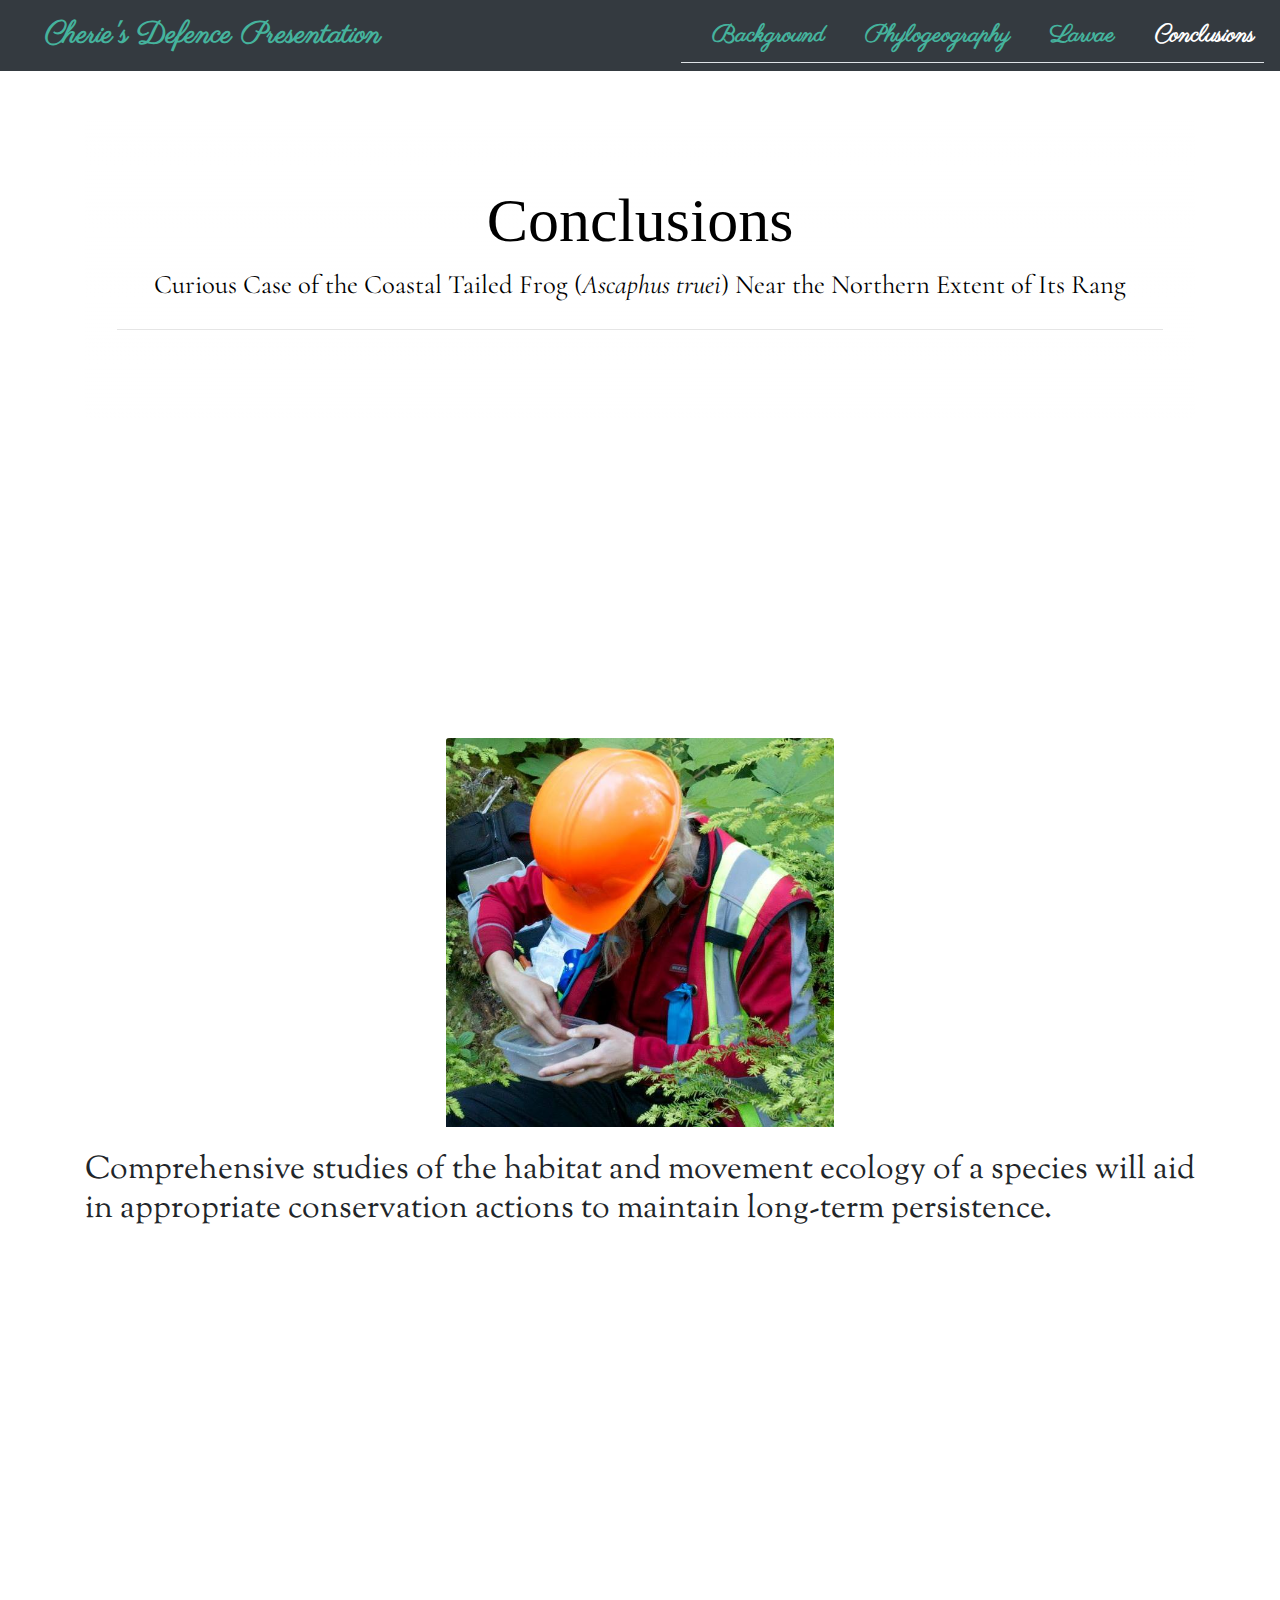
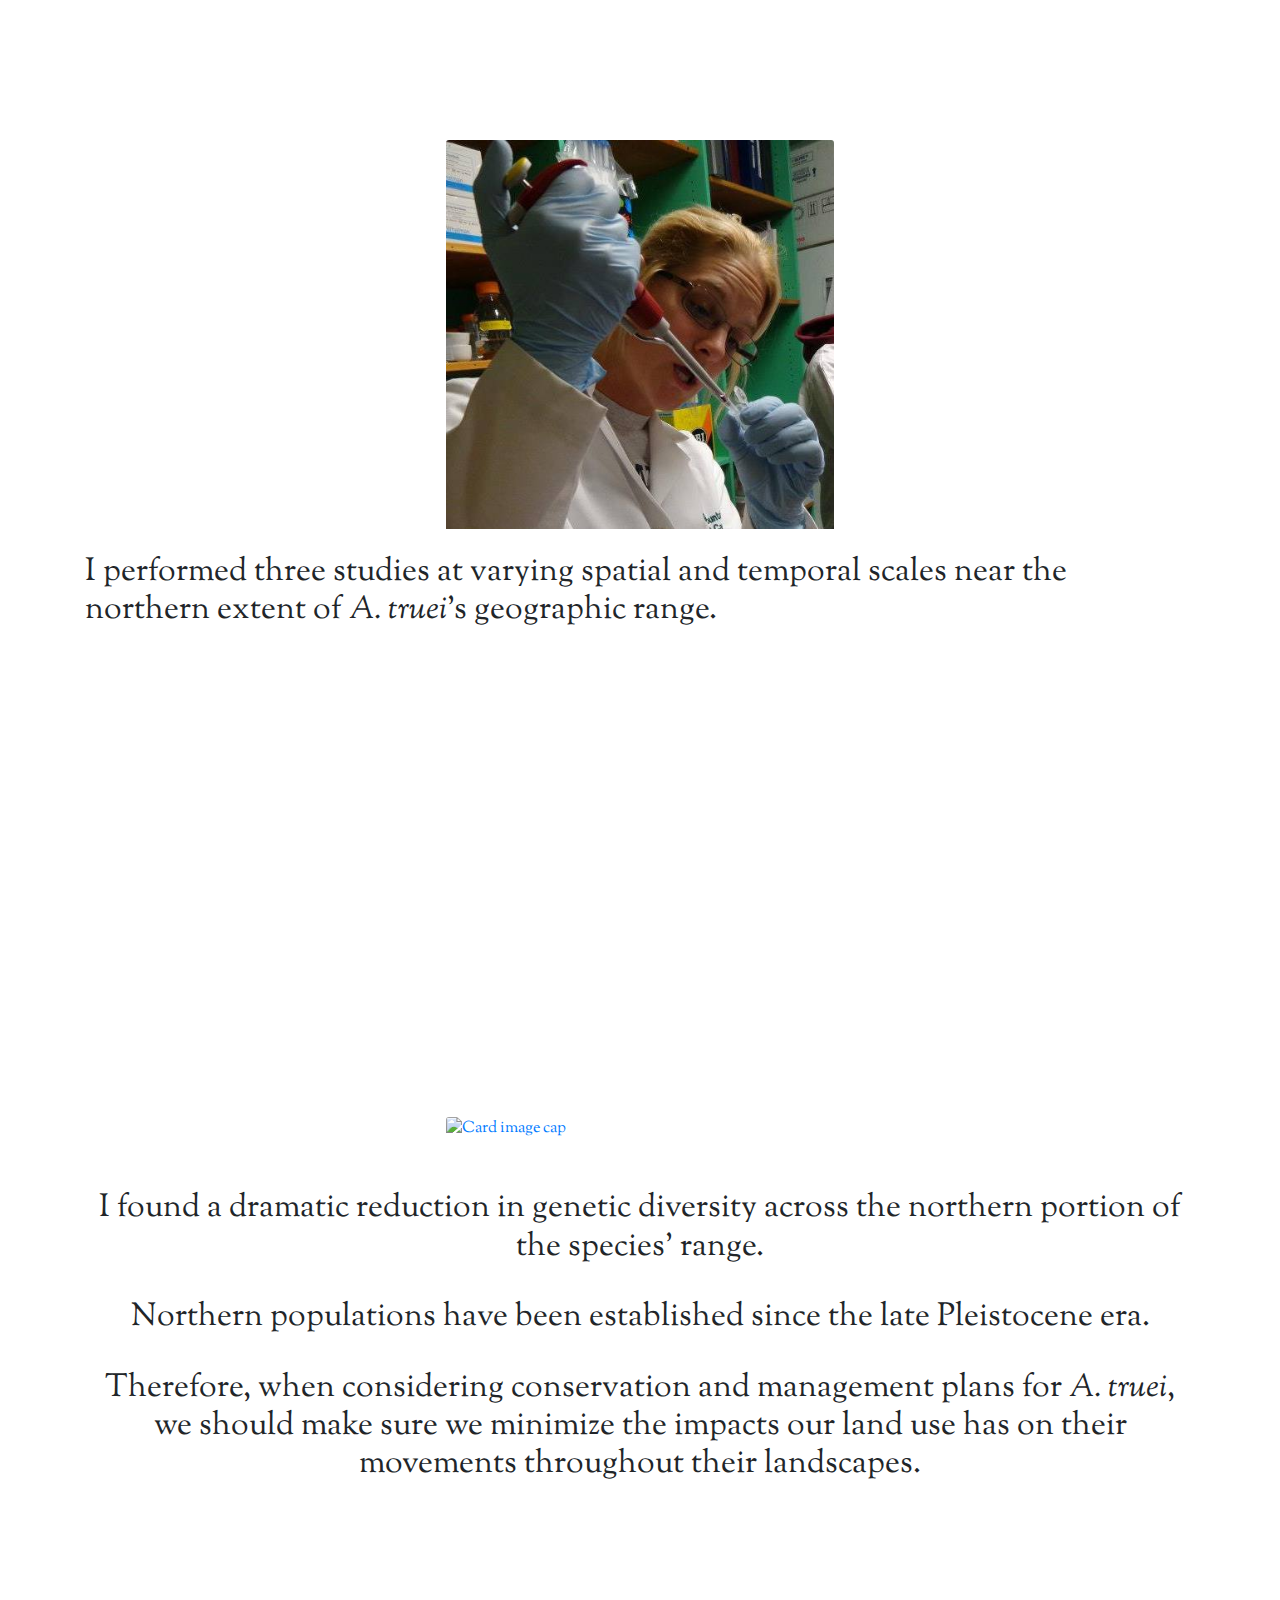
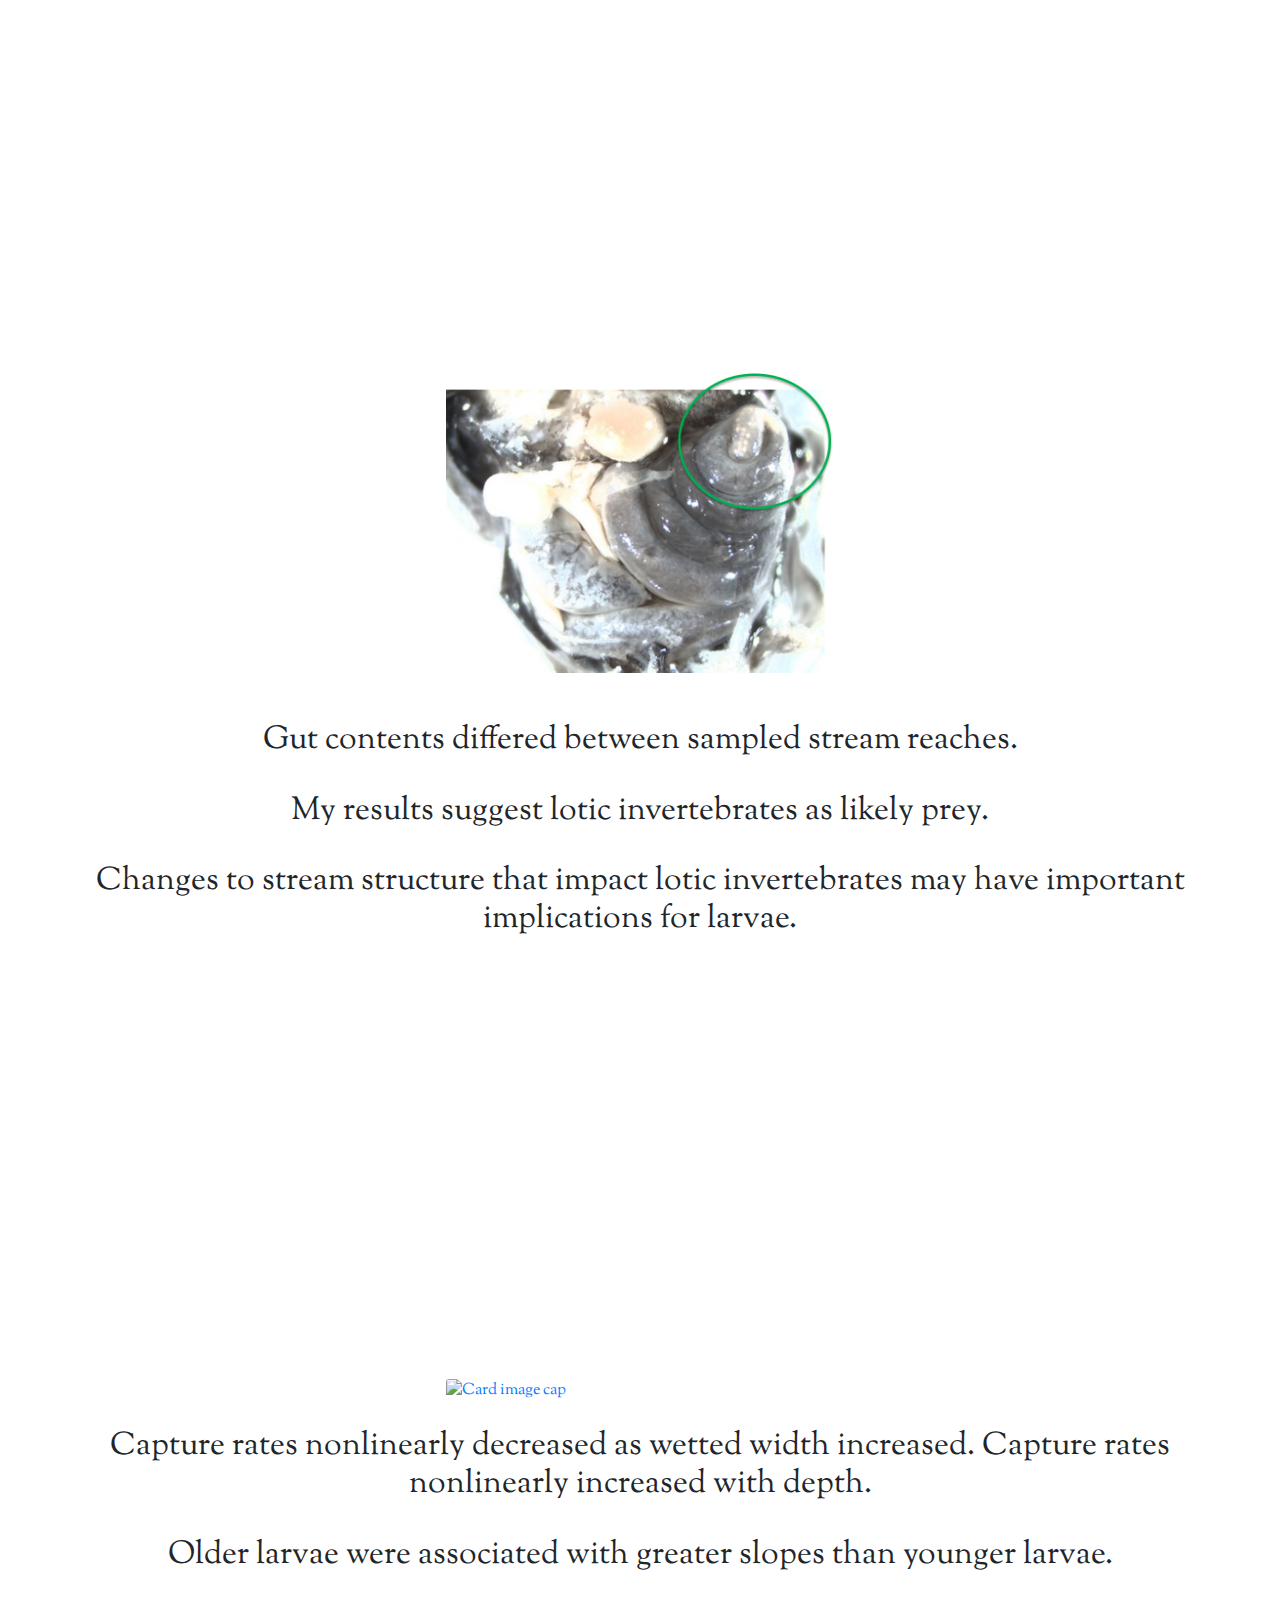
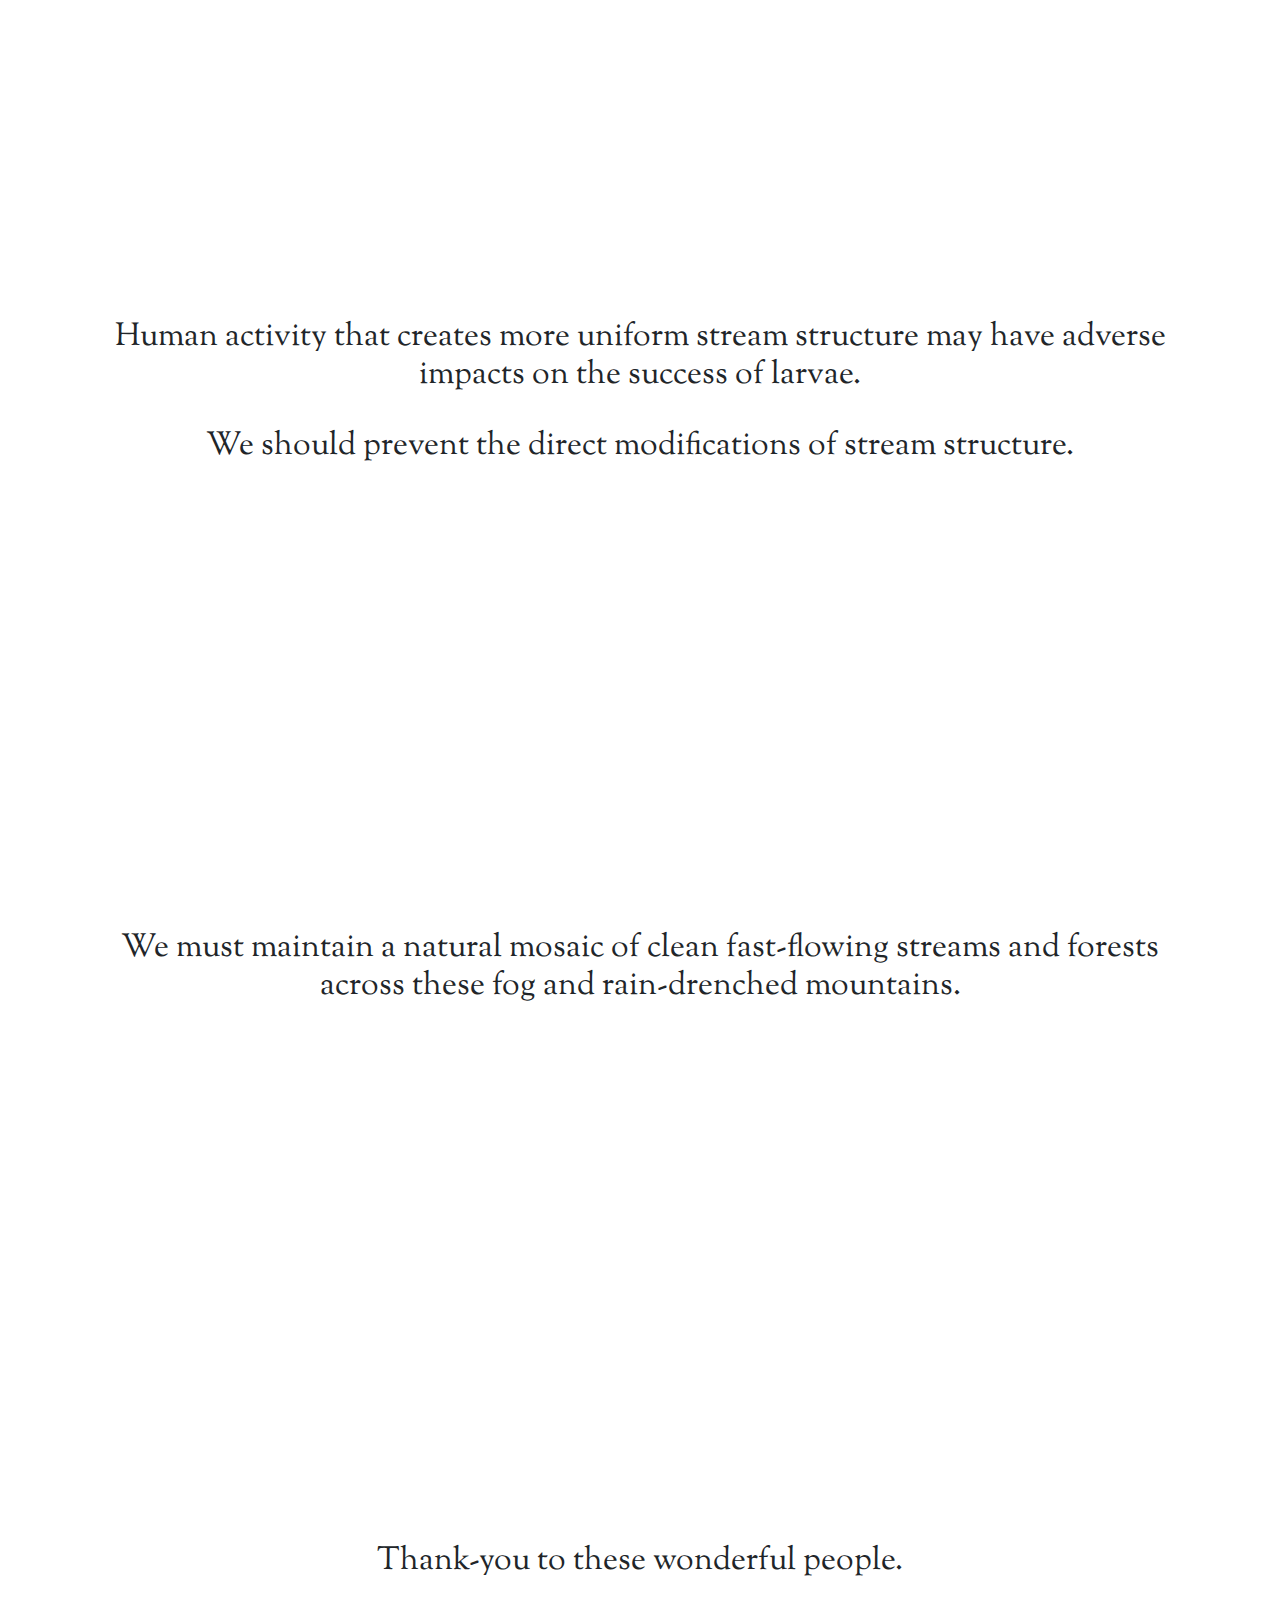
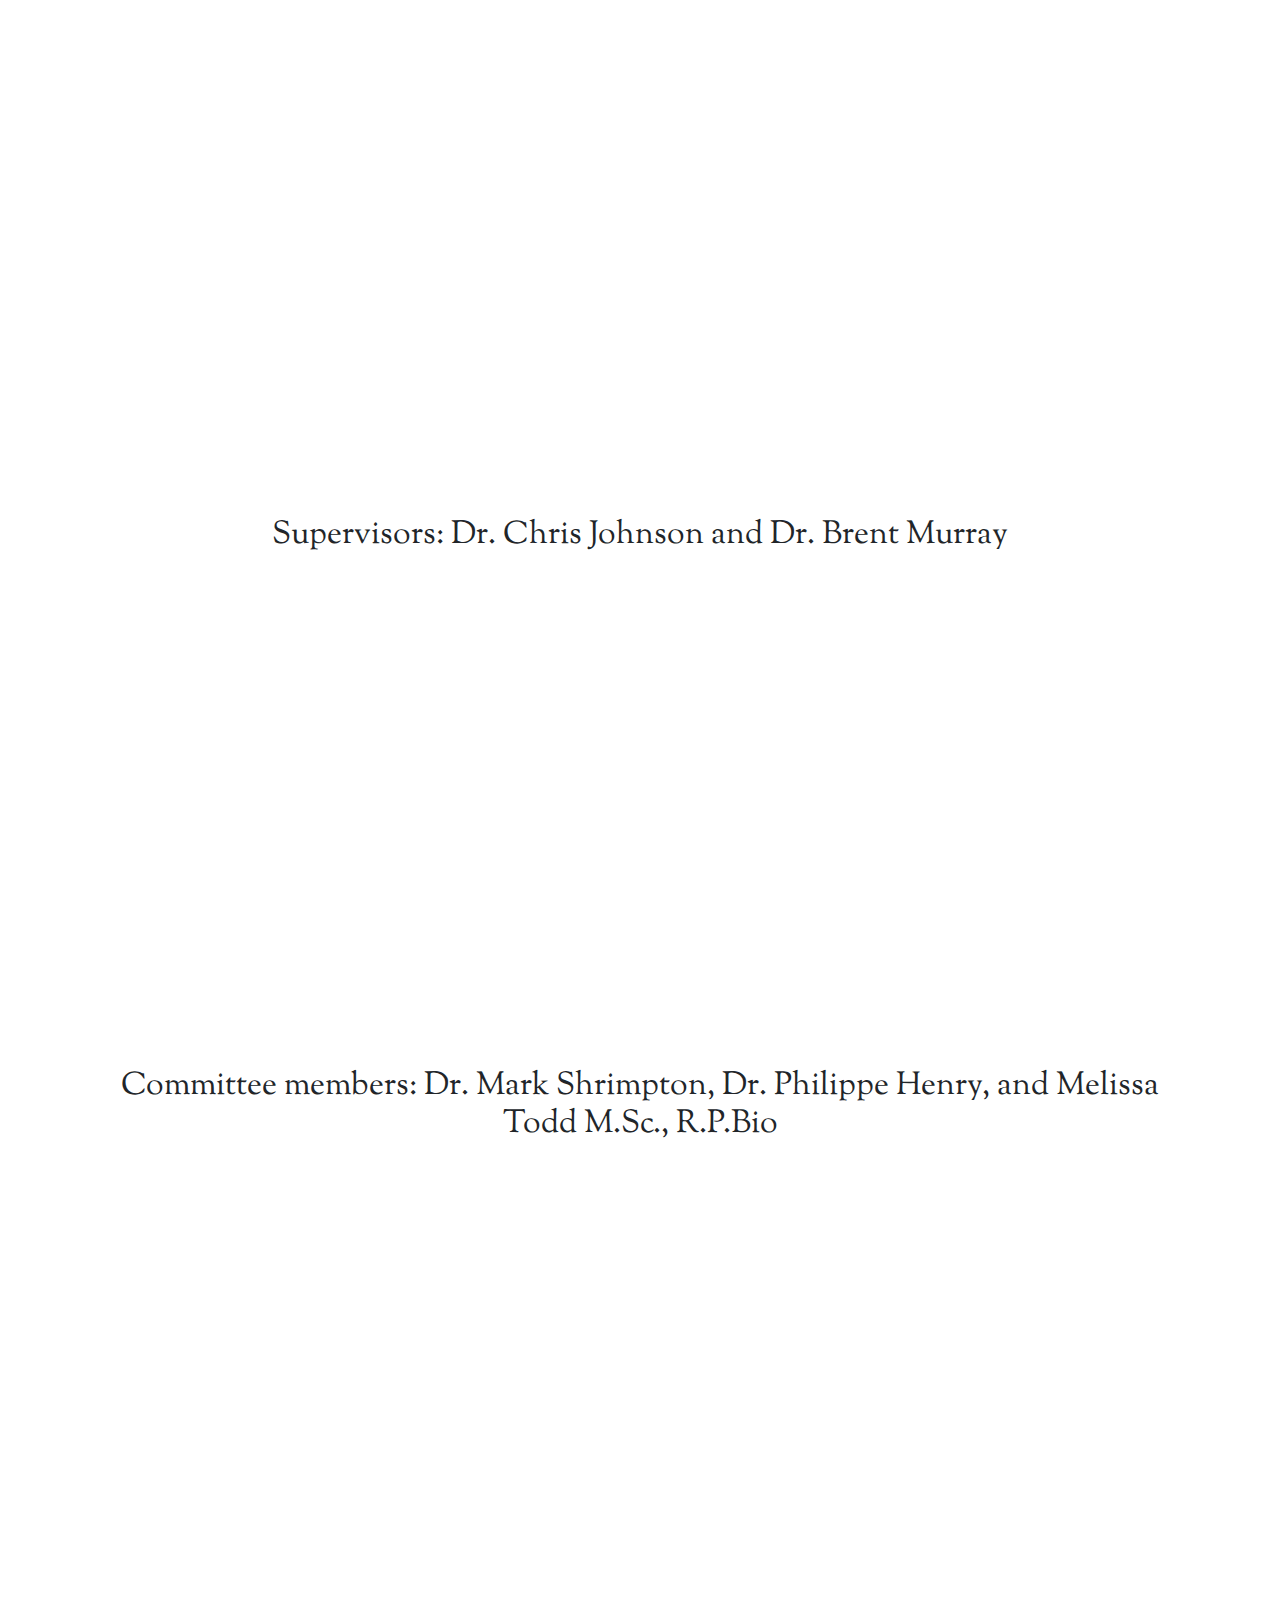
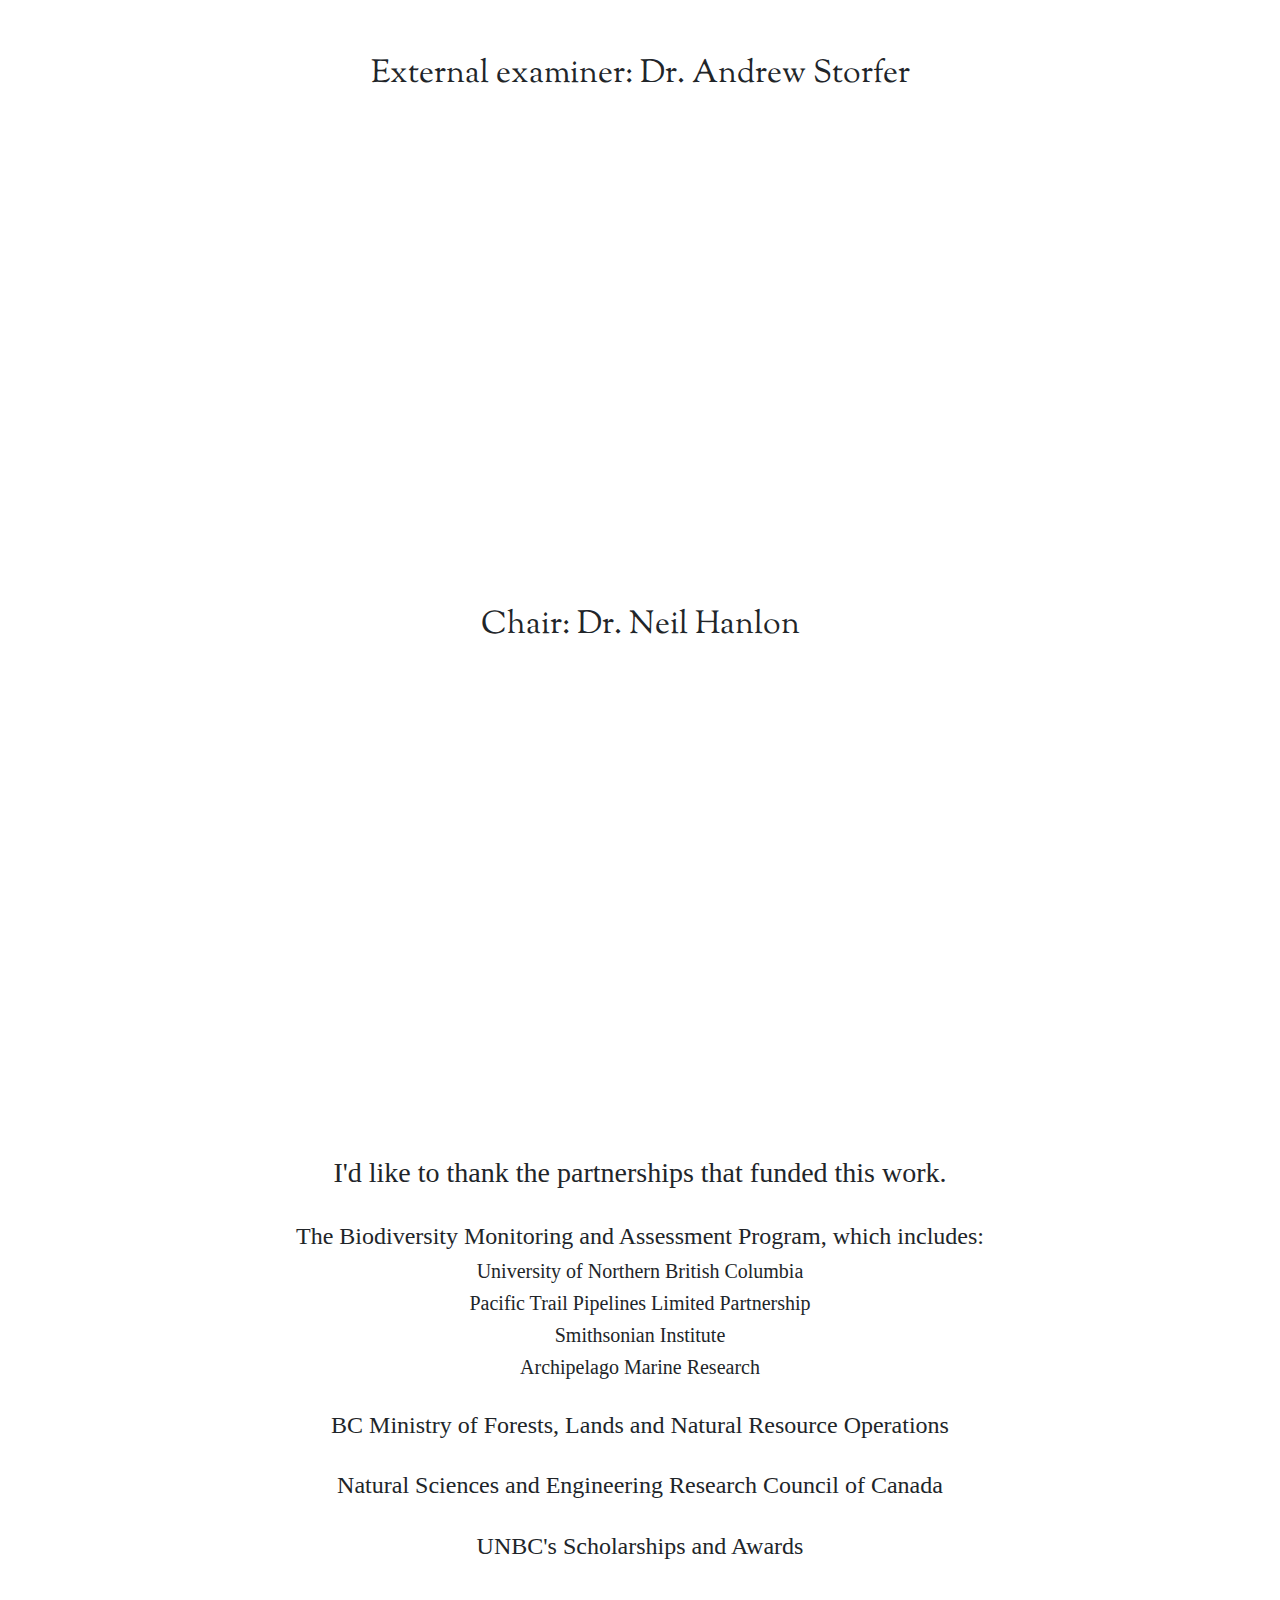
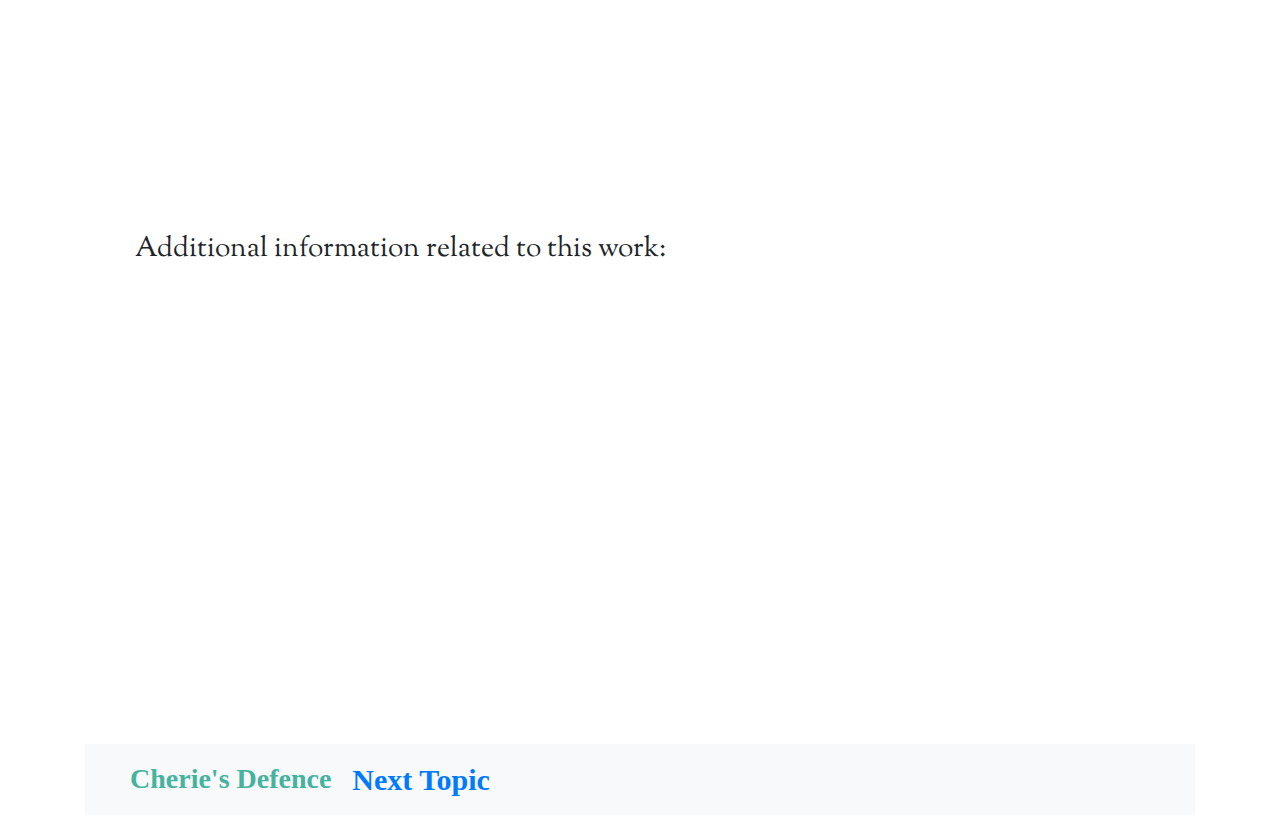
==== commit da47bc7c: "so close" ====
--- a/conclusions.html
+++ b/conclusions.html
@@ -223,7 +223,7 @@
     <br>
     <h2 class="conclusion-text4">My results suggest lotic invertebrates as likely prey.</h2>
     <br>
-    <h2 class="conclusion-text4">Changes in water flow, temperature, and siltation may have important implications for the prey and diet of larvae.</h2>
+    <h2 class="conclusion-text4">Changes to stream structure that impact lotic invertebrates may have important implications for larvae.</h2>
     <br>
     <br>
     <br>
@@ -283,7 +283,7 @@
     <br>
     <h2 class="conclusion-text4">Human activity that creates more uniform stream structure may have adverse impacts on the success of larvae.</h2>
     <br>
-    <h2 class="conclusion-text4">We should prevent the direct modifications of stream structure, such as in-stream siltation and debris accumulation.</h2>
+    <h2 class="conclusion-text4">We should prevent the direct modifications of stream structure.</h2>
     <br>
     <br>
     <br>
@@ -355,79 +355,117 @@
     <br>
     <br>
     <br>
-    <h2 class="conclusion-text4">My advisors: Dr. Chris Johnson and Dr. Brent Murray</h2>
-    <br>
-    <br>
-    <br>
-    <br>
-    <br>
-    <br>
-    <br>
-    <br>
-    <br>
-  </div>
-  <div class="container">
-    <br>
-    <br>
-    <br>
-    <br>
-    <br>
-    <br>
-    <br>
-    <br>
-    <br>
-    <br>
-    <br>
-    <br>
-    <h2 class="conclusion-text4">My committee members: Dr. Mark Shrimpton, Dr. Philippe Henry, and Melissa Todd M.Sc., R.P.Bio</h2>
-    <br>
-    <br>
-    <br>
-    <br>
-    <br>
-    <br>
-    <br>
-    <br>
-    <br>
-  </div>
-  <div class="container">
-    <br>
-    <br>
-    <br>
-    <br>
-    <br>
-    <br>
-    <br>
-    <br>
-    <br>
-    <br>
-    <br>
-    <br>
-    <h2 class="conclusion-text4">My external examiner: Dr. Andrew Storfer</h2>
-    <br>
-    <br>
-    <br>
-    <br>
-    <br>
-    <br>
-    <br>
-    <br>
-    <br>
-  </div>
-  <div class="container">
-    <br>
-    <br>
-    <br>
-    <br>
-    <br>
-    <br>
-    <br>
-    <br>
-    <br>
-    <br>
-    <br>
-    <br>
-    <h2 class="conclusion-text4">My external examiner: Dr. Andrew Storfer</h2>
+    <h2 class="conclusion-text4">Supervisors: Dr. Chris Johnson and Dr. Brent Murray</h2>
+    <br>
+    <br>
+    <br>
+    <br>
+    <br>
+    <br>
+    <br>
+    <br>
+    <br>
+  </div>
+  <div class="container">
+    <br>
+    <br>
+    <br>
+    <br>
+    <br>
+    <br>
+    <br>
+    <br>
+    <br>
+    <br>
+    <br>
+    <br>
+    <h2 class="conclusion-text4">Committee members: Dr. Mark Shrimpton, Dr. Philippe Henry, and Melissa Todd M.Sc., R.P.Bio</h2>
+    <br>
+    <br>
+    <br>
+    <br>
+    <br>
+    <br>
+    <br>
+    <br>
+    <br>
+  </div>
+  <div class="container">
+    <br>
+    <br>
+    <br>
+    <br>
+    <br>
+    <br>
+    <br>
+    <br>
+    <br>
+    <br>
+    <br>
+    <br>
+    <h2 class="conclusion-text4">External examiner: Dr. Andrew Storfer</h2>
+    <br>
+    <br>
+    <br>
+    <br>
+    <br>
+    <br>
+    <br>
+    <br>
+    <br>
+  </div>
+  <div class="container">
+    <br>
+    <br>
+    <br>
+    <br>
+    <br>
+    <br>
+    <br>
+    <br>
+    <br>
+    <br>
+    <br>
+    <br>
+    <h2 class="conclusion-text4">Chair: Dr. Neil Hanlon</h2>
+    <br>
+    <br>
+    <br>
+    <br>
+    <br>
+    <br>
+    <br>
+    <br>
+    <br>
+  </div>
+  <div class="container">
+    <br>
+    <br>
+    <br>
+    <br>
+    <br>
+    <br>
+    <br>
+    <br>
+    <br>
+    <br>
+    <br>
+    <br>
+    <h3 class="conclusion-text7">I'd like to thank the partnerships that funded this work.</h3>
+    <br>
+    <h4 class="conclusion-text7">The Biodiversity Monitoring and Assessment Program, which includes:</h4>
+    <h5 class="conclusion-text7">University of Northern British Columbia</h5>
+    <h5 class="conclusion-text7">Pacific Trail Pipelines Limited Partnership</h5>
+    <h5 class="conclusion-text7">Smithsonian Institute</h5>
+    <h5 class="conclusion-text7">Archipelago Marine Research</h5>
+    <br>
+    <h4 class="conclusion-text7">BC Ministry of Forests, Lands and Natural Resource Operations</h4>
+    <br>
+    <h4 class="conclusion-text7">Natural Sciences and Engineering Research Council of Canada</h4>
+    <br>
+    <h4 class="conclusion-text7">UNBC's Scholarships and Awards</h4>
+    <br>
+    <br>
     <br>
     <br>
     <br>
--- a/static/css/style-phylo.css
+++ b/static/css/style-phylo.css
@@ -218,6 +218,13 @@
     padding-left: 20px;
 }
 
+.conclusion-text7 {
+    text-align: center;
+    padding-right: 8px;
+    padding-left: 8px;
+    font-family: 'Times New Roman', Times, serif;
+}
+
 .minimize-card {
     padding-right: 15%;
     padding-left: 15%;
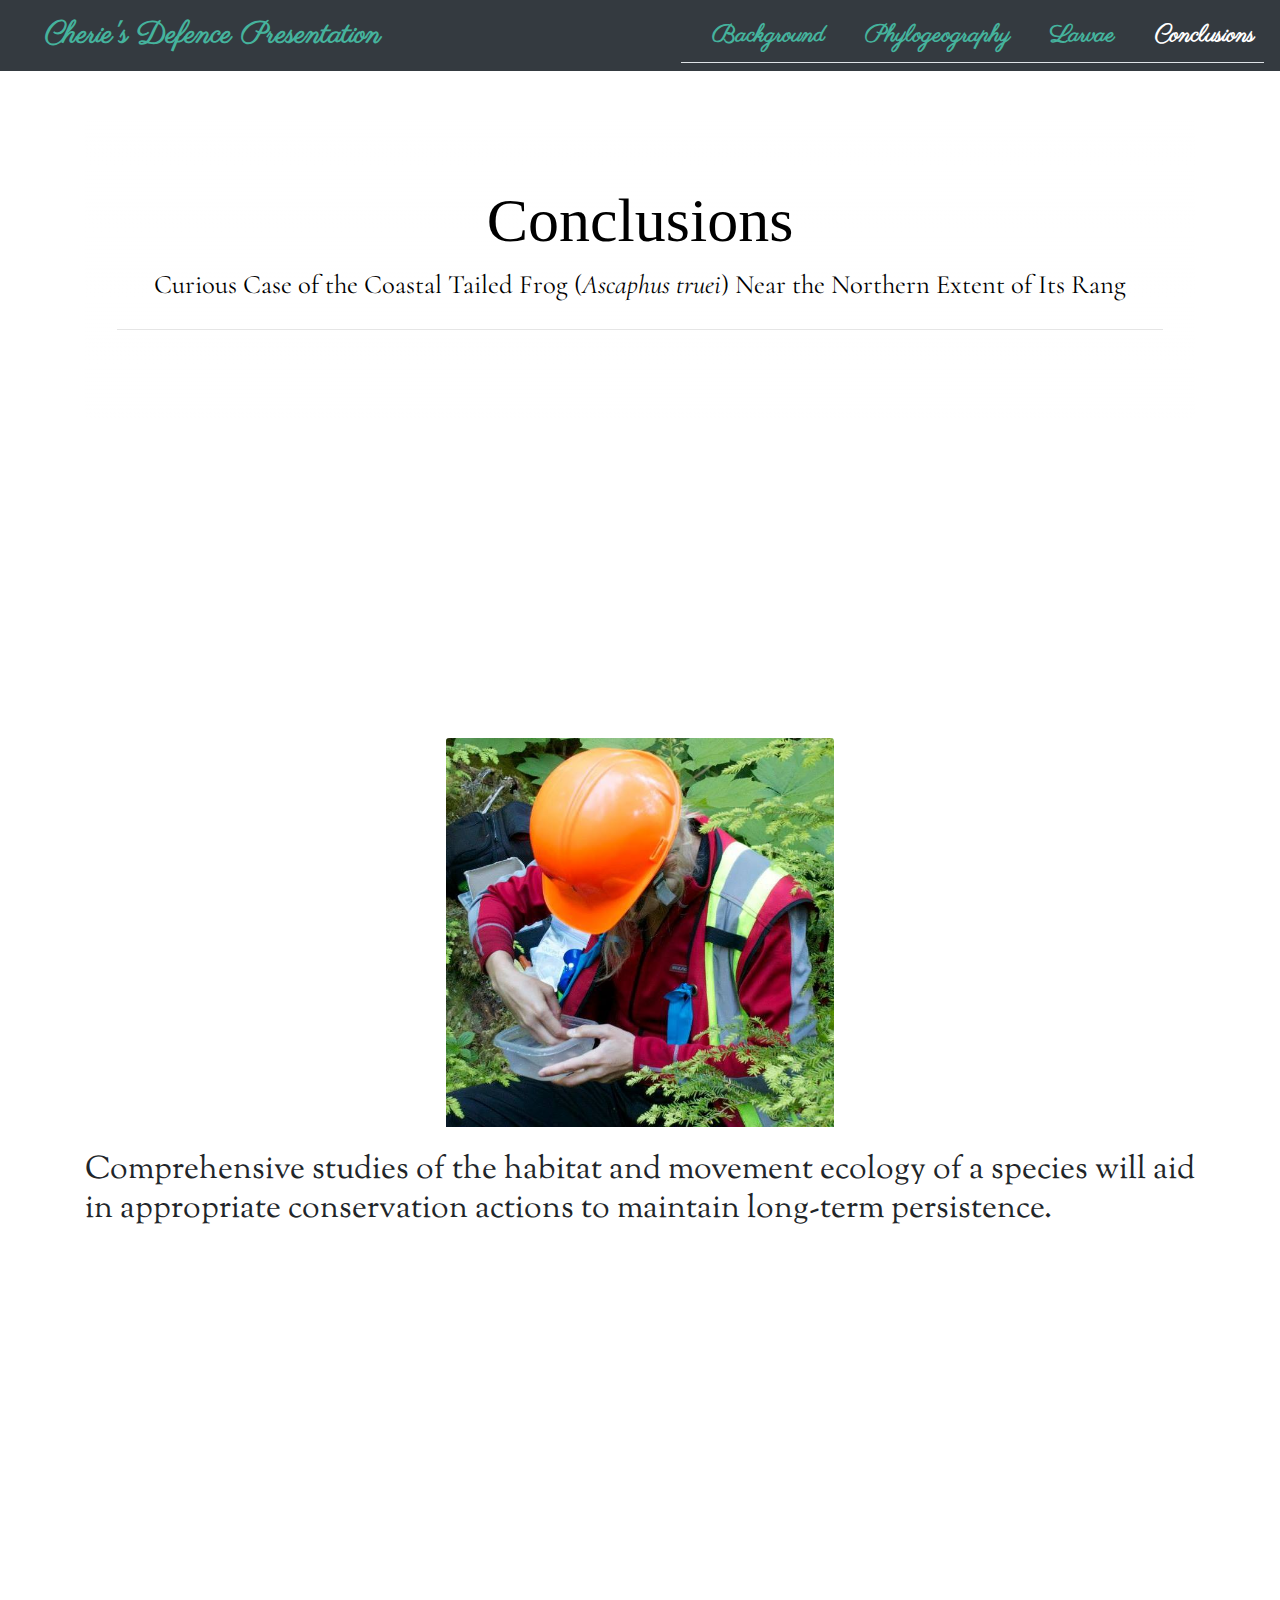
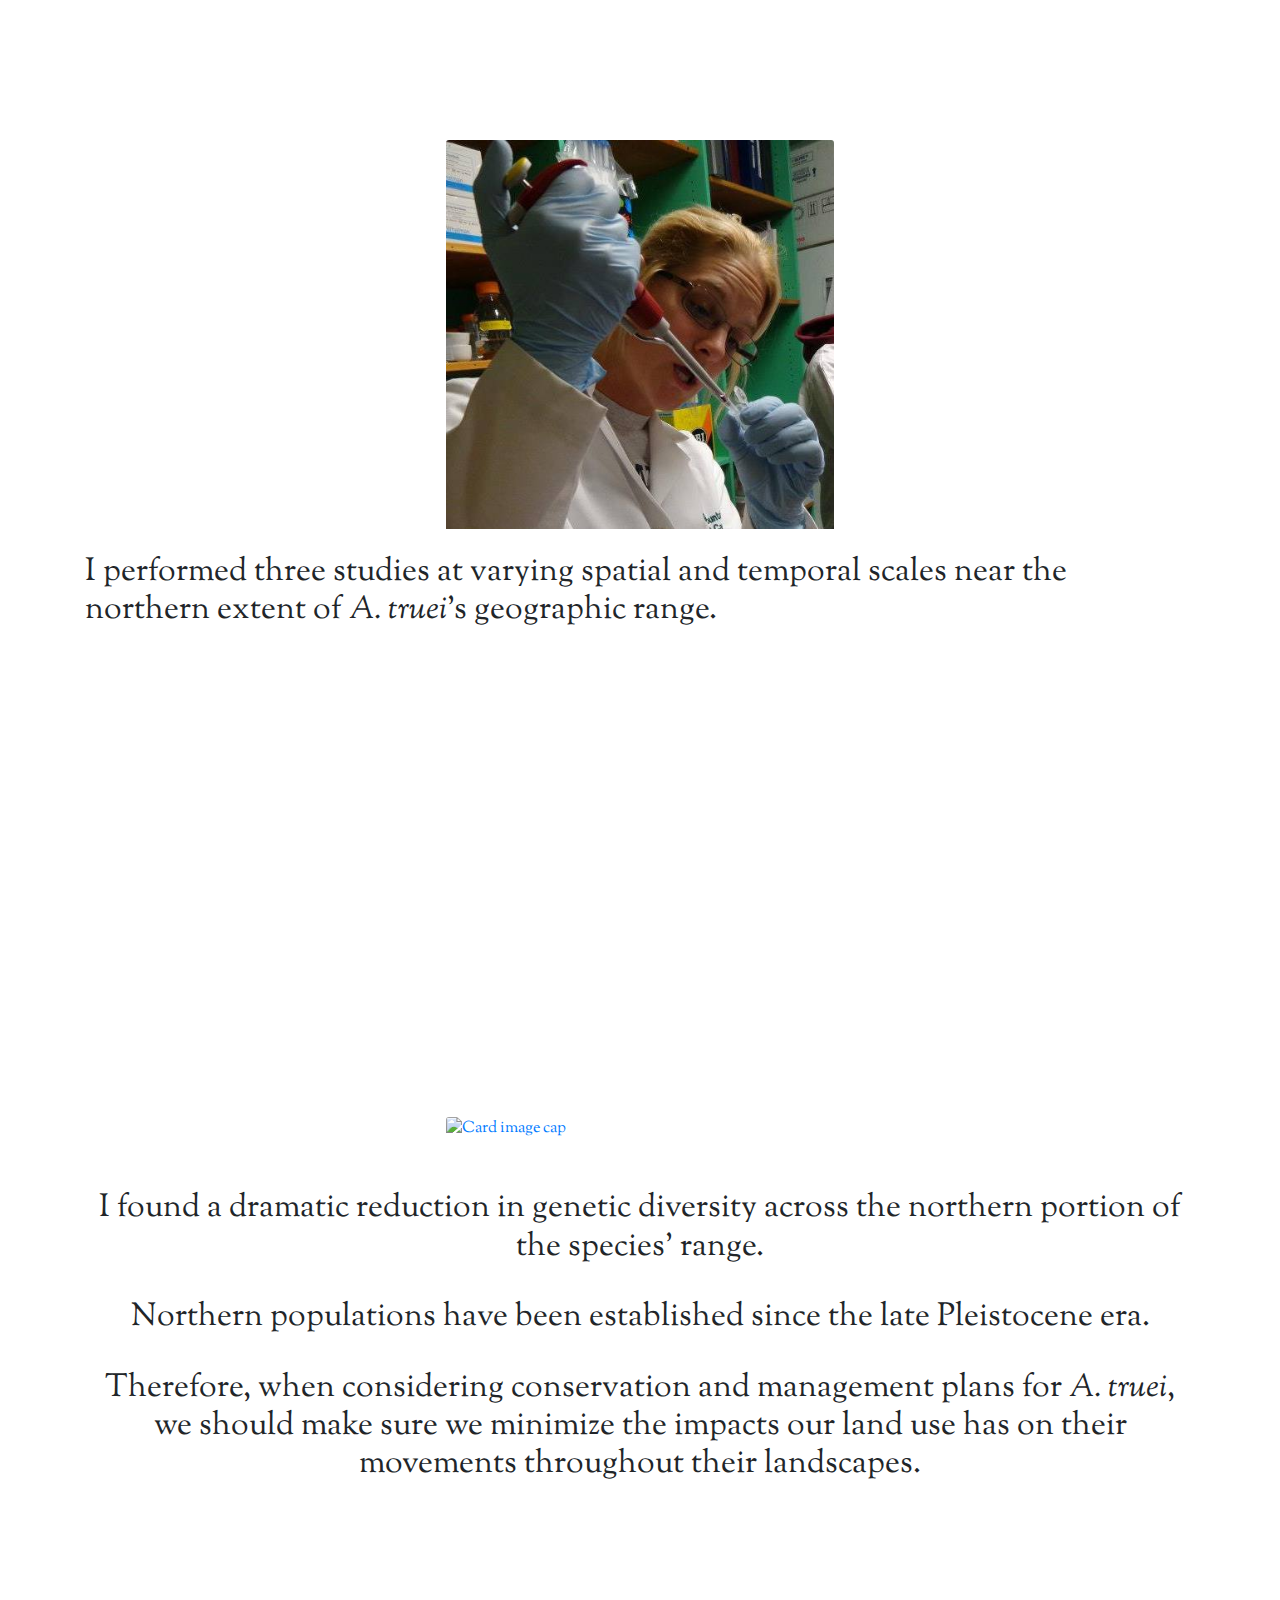
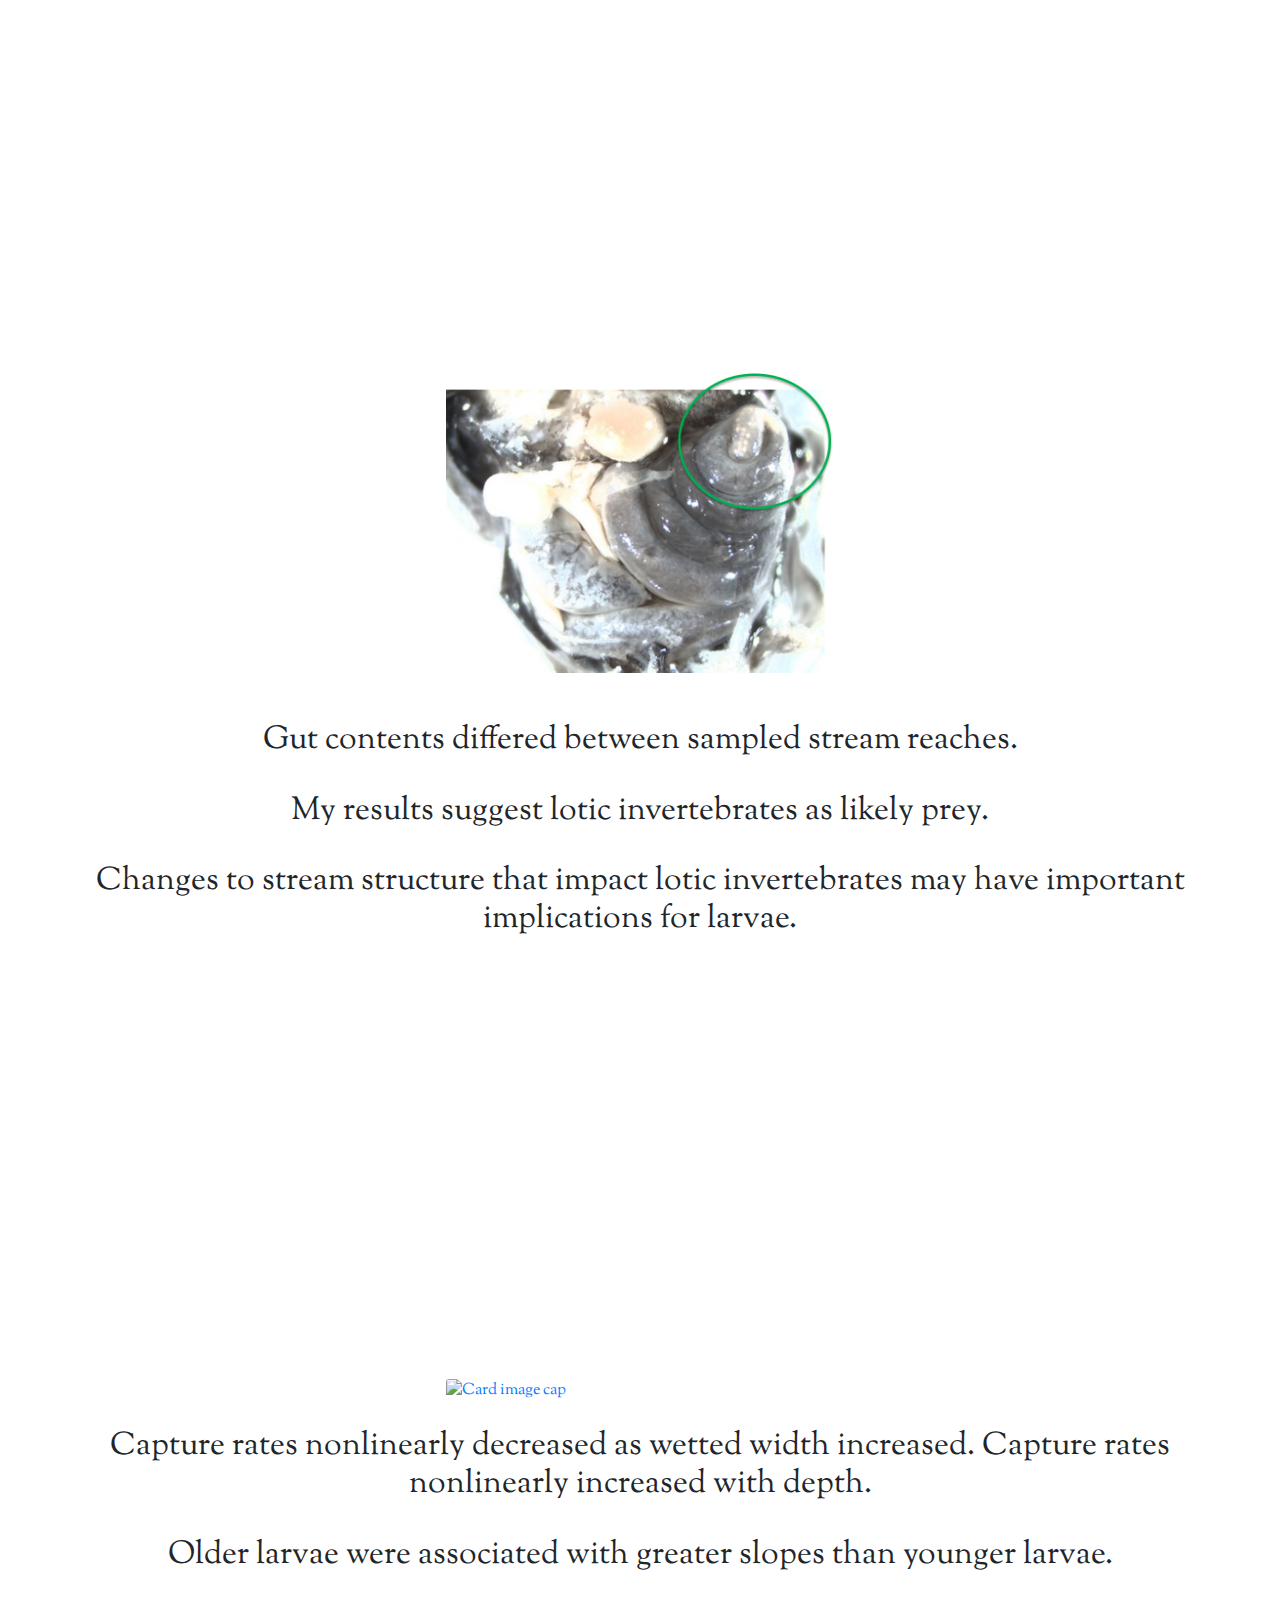
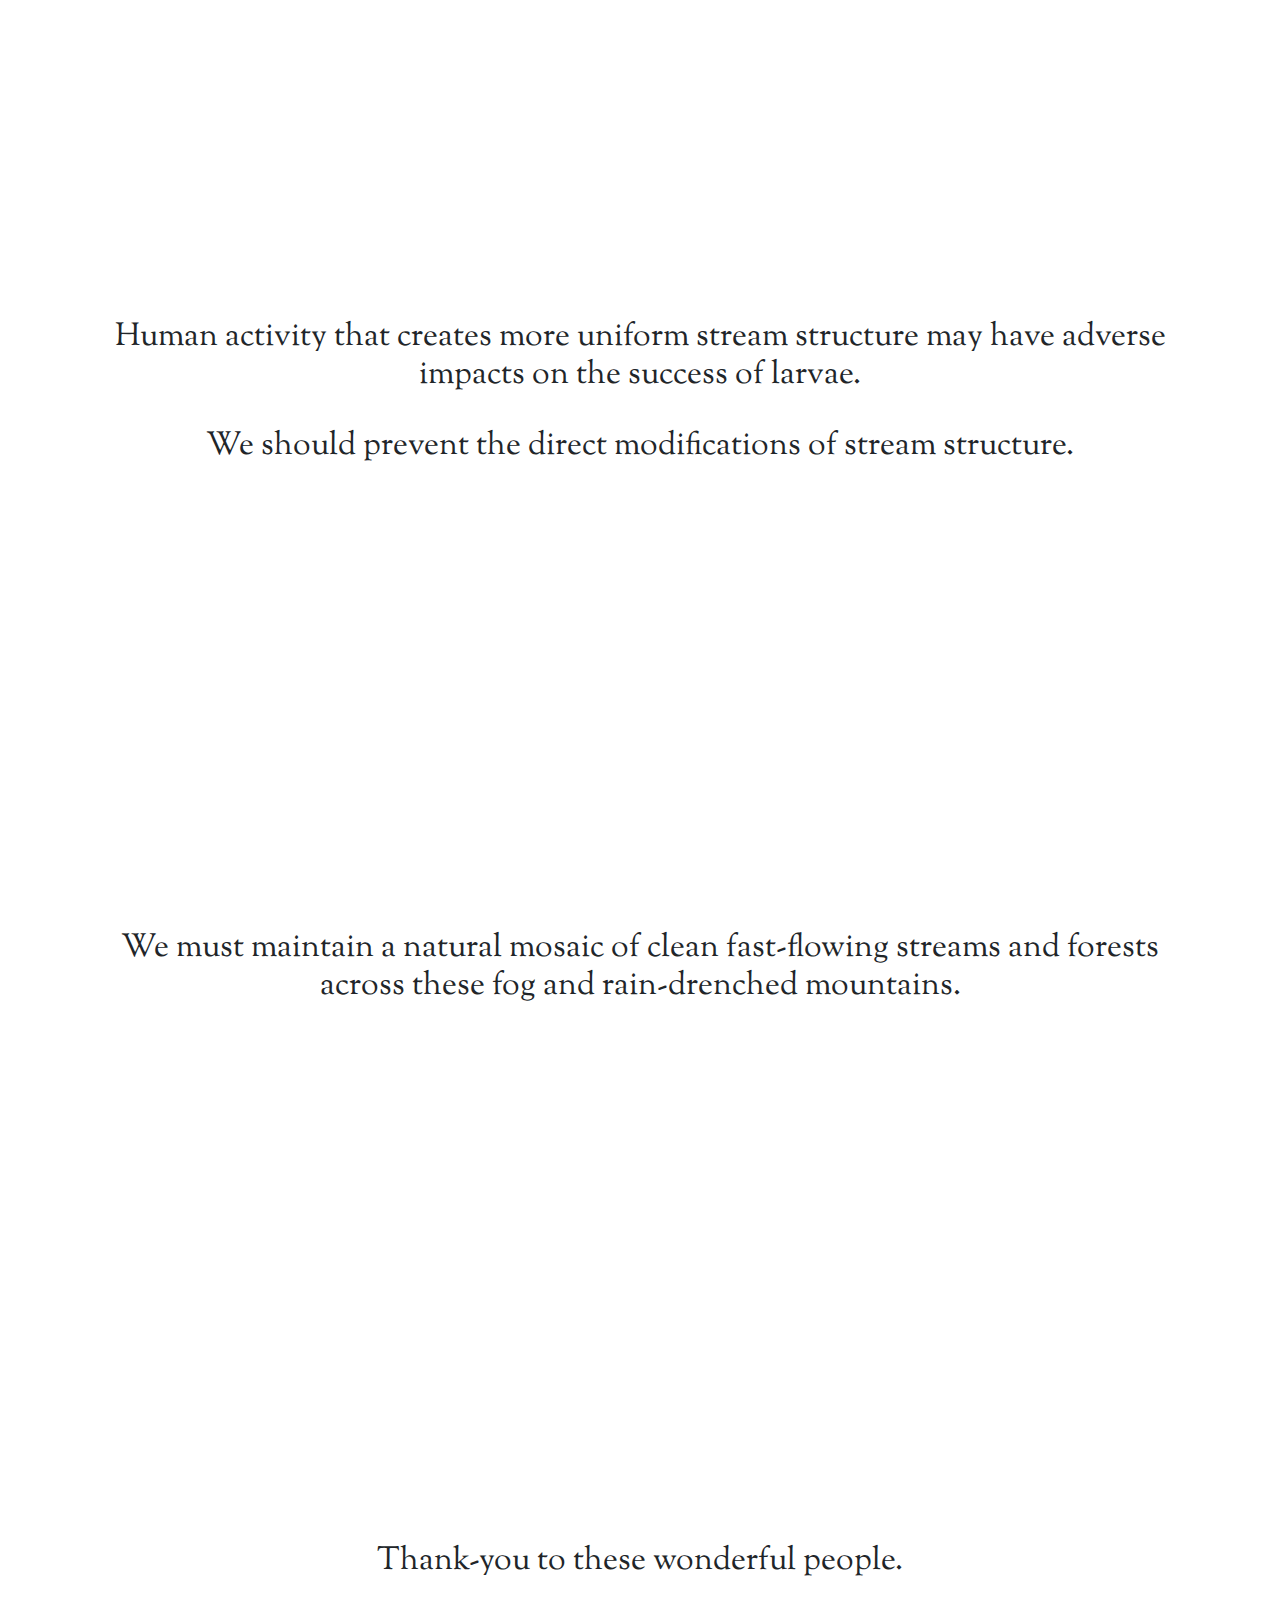
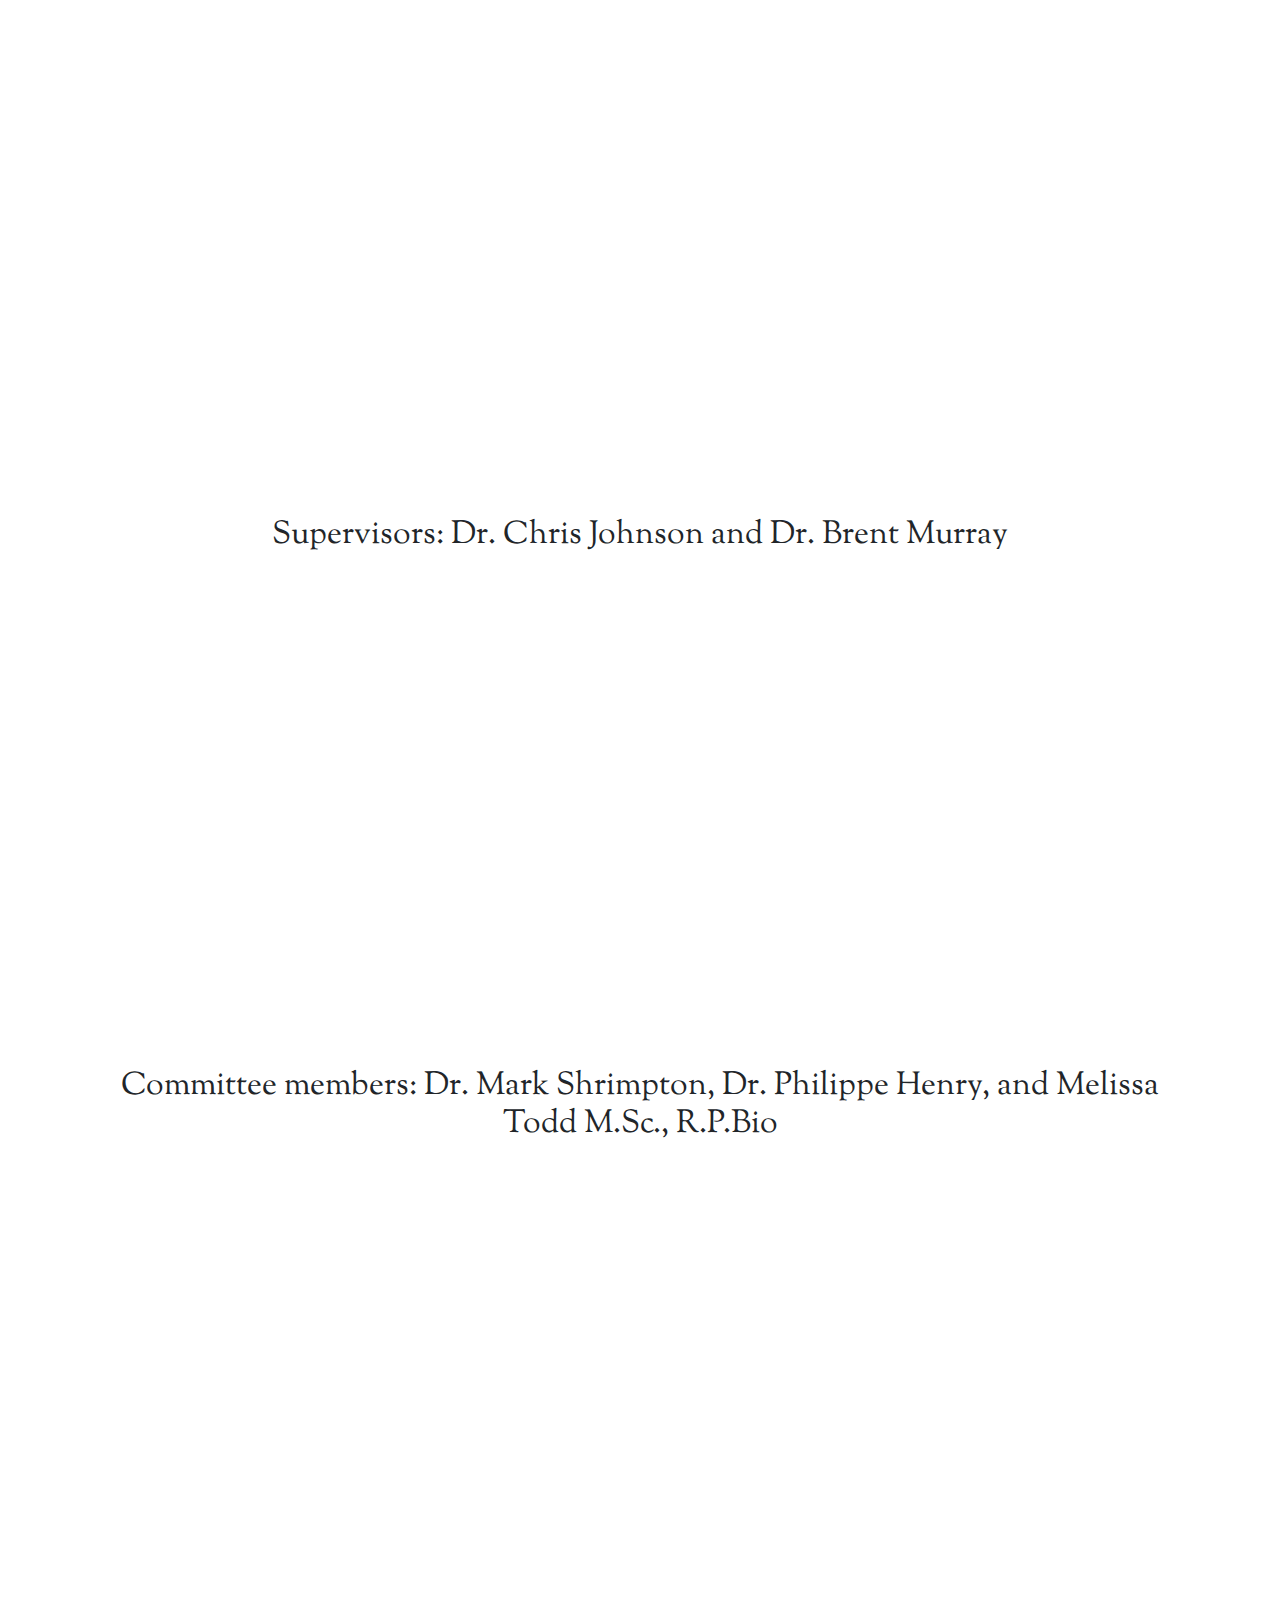
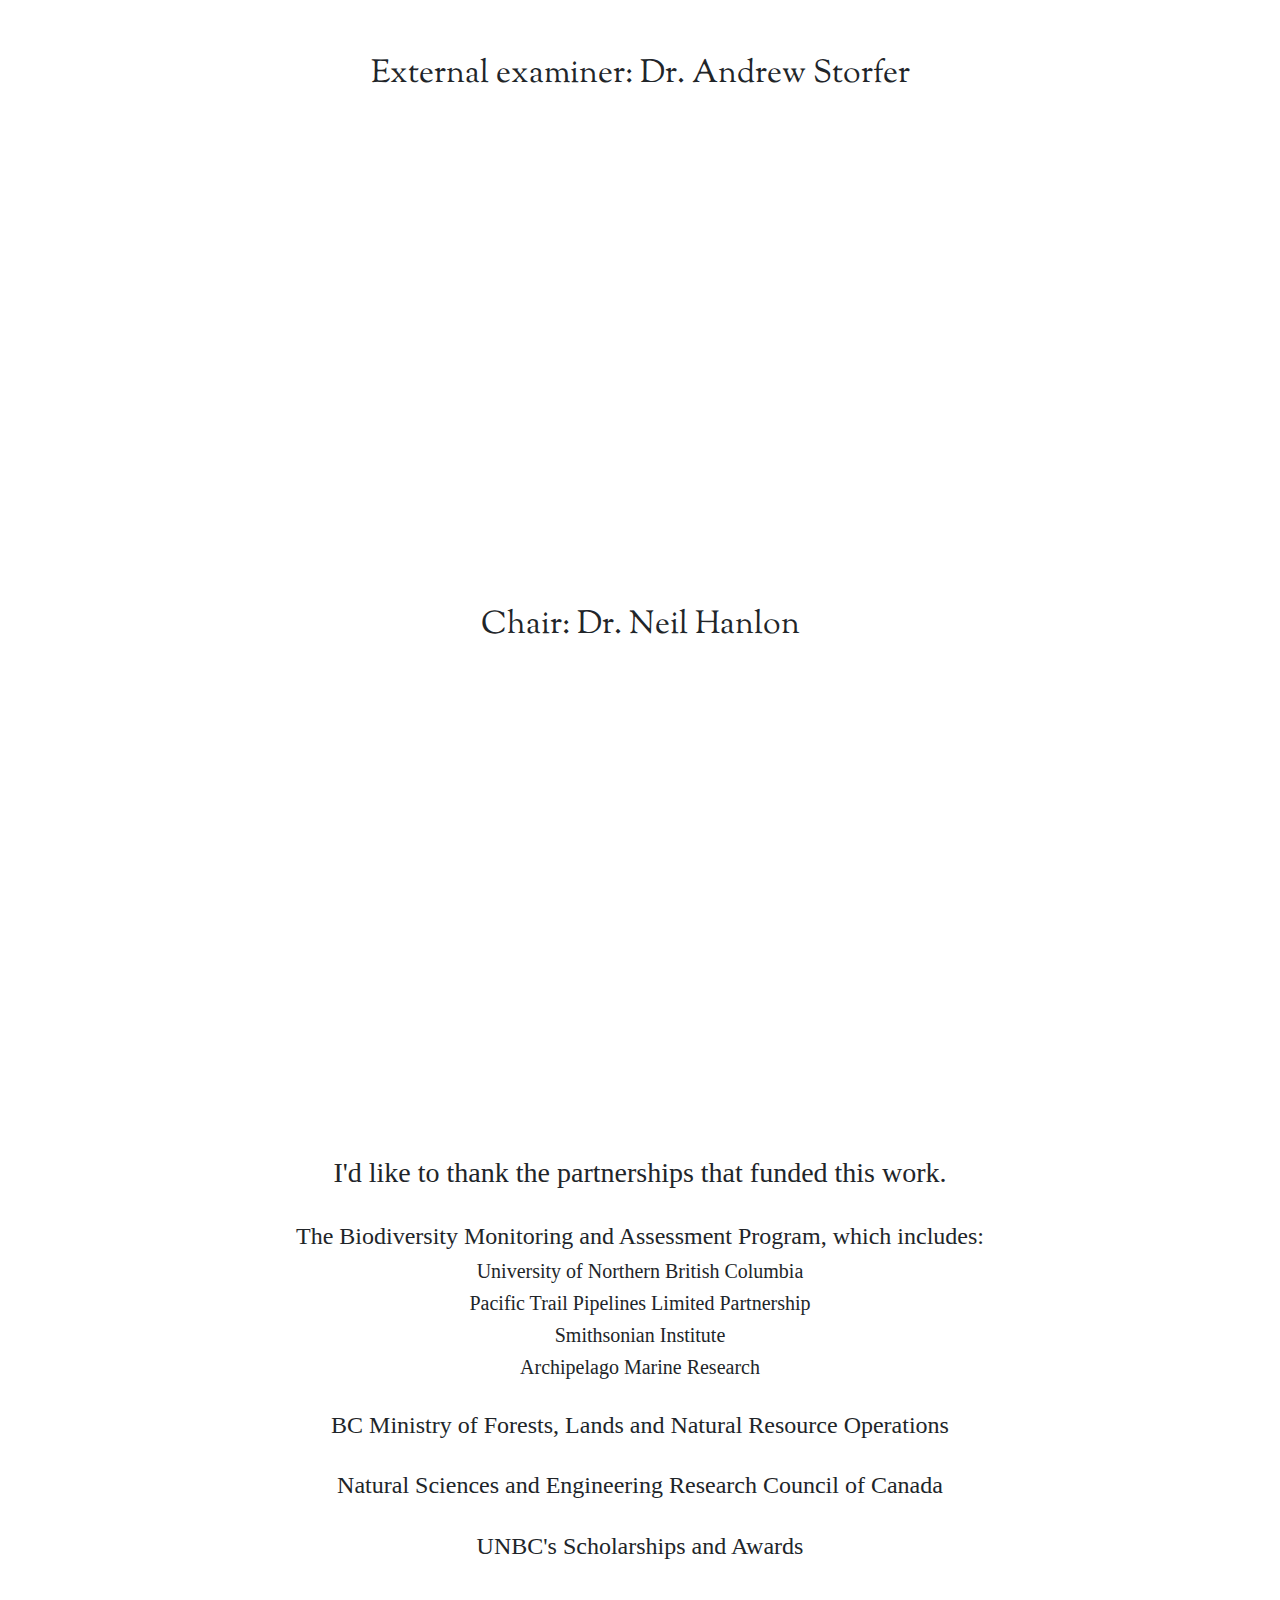
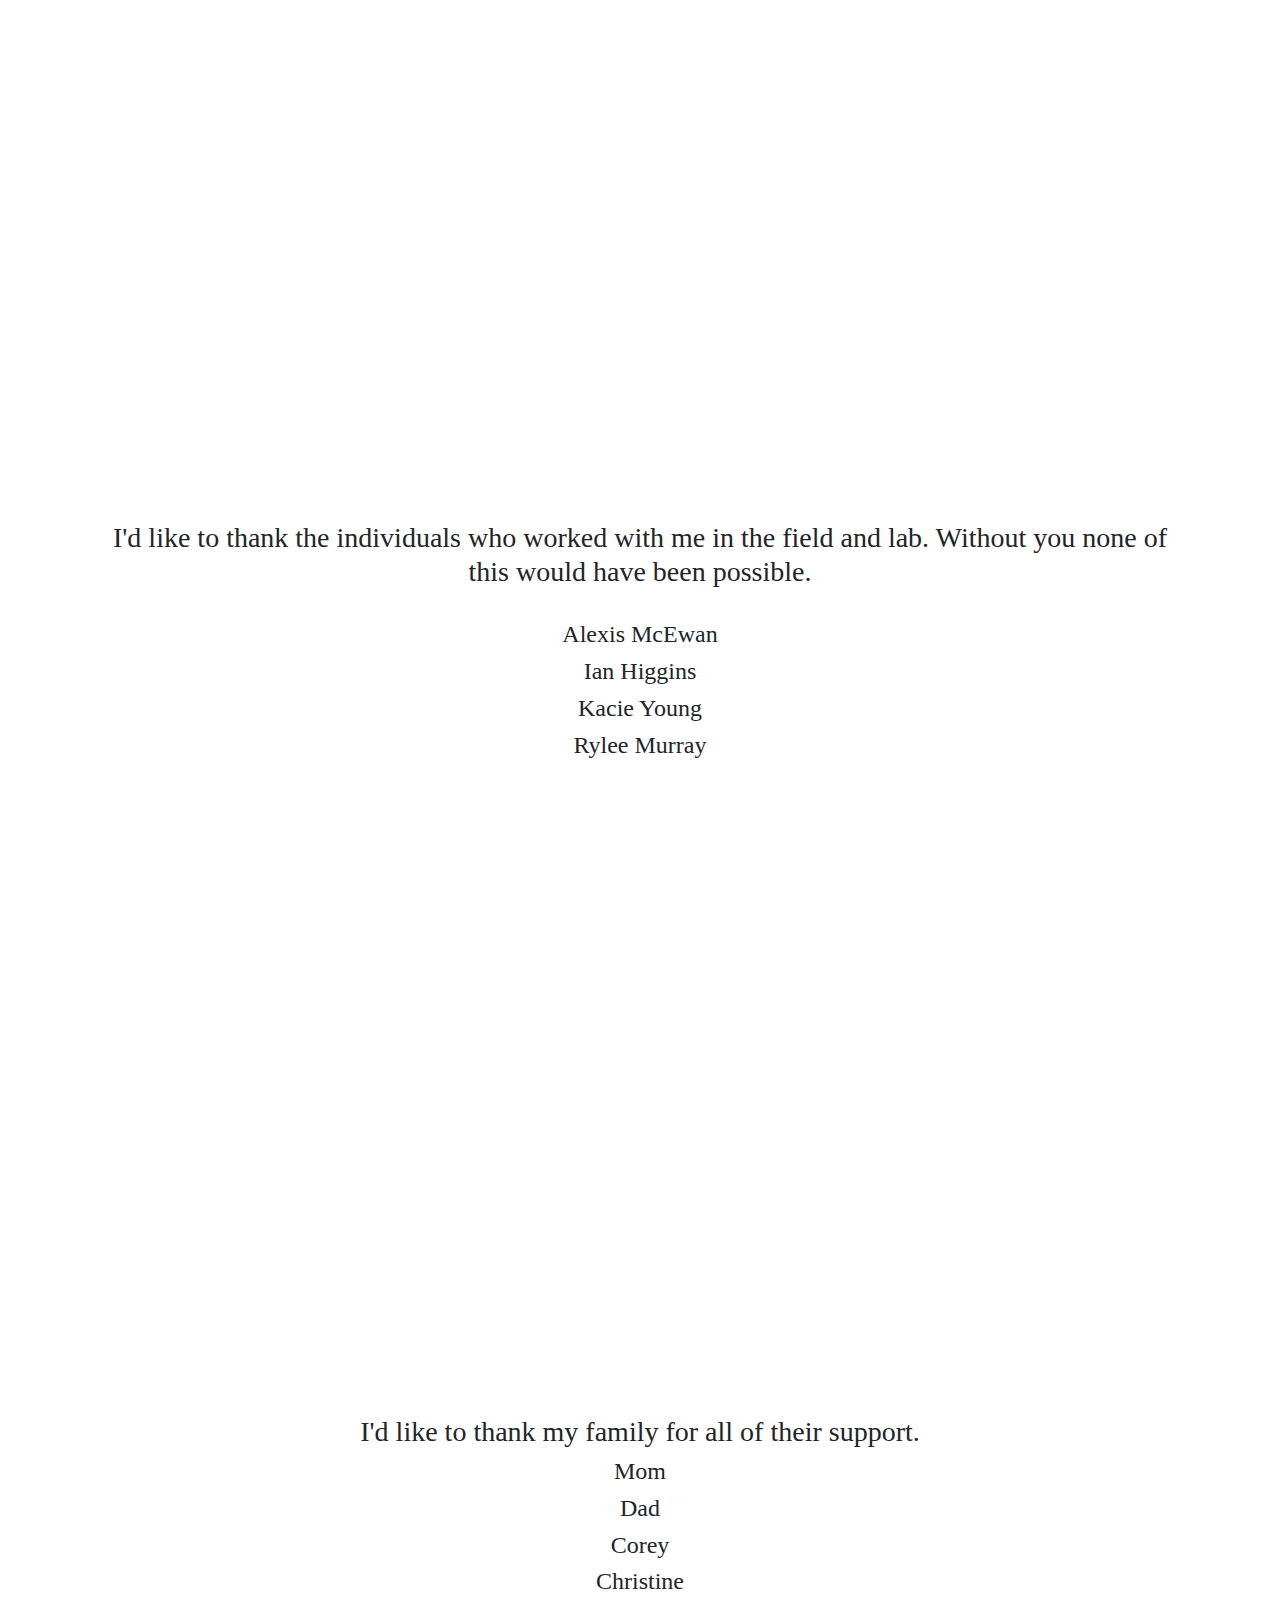
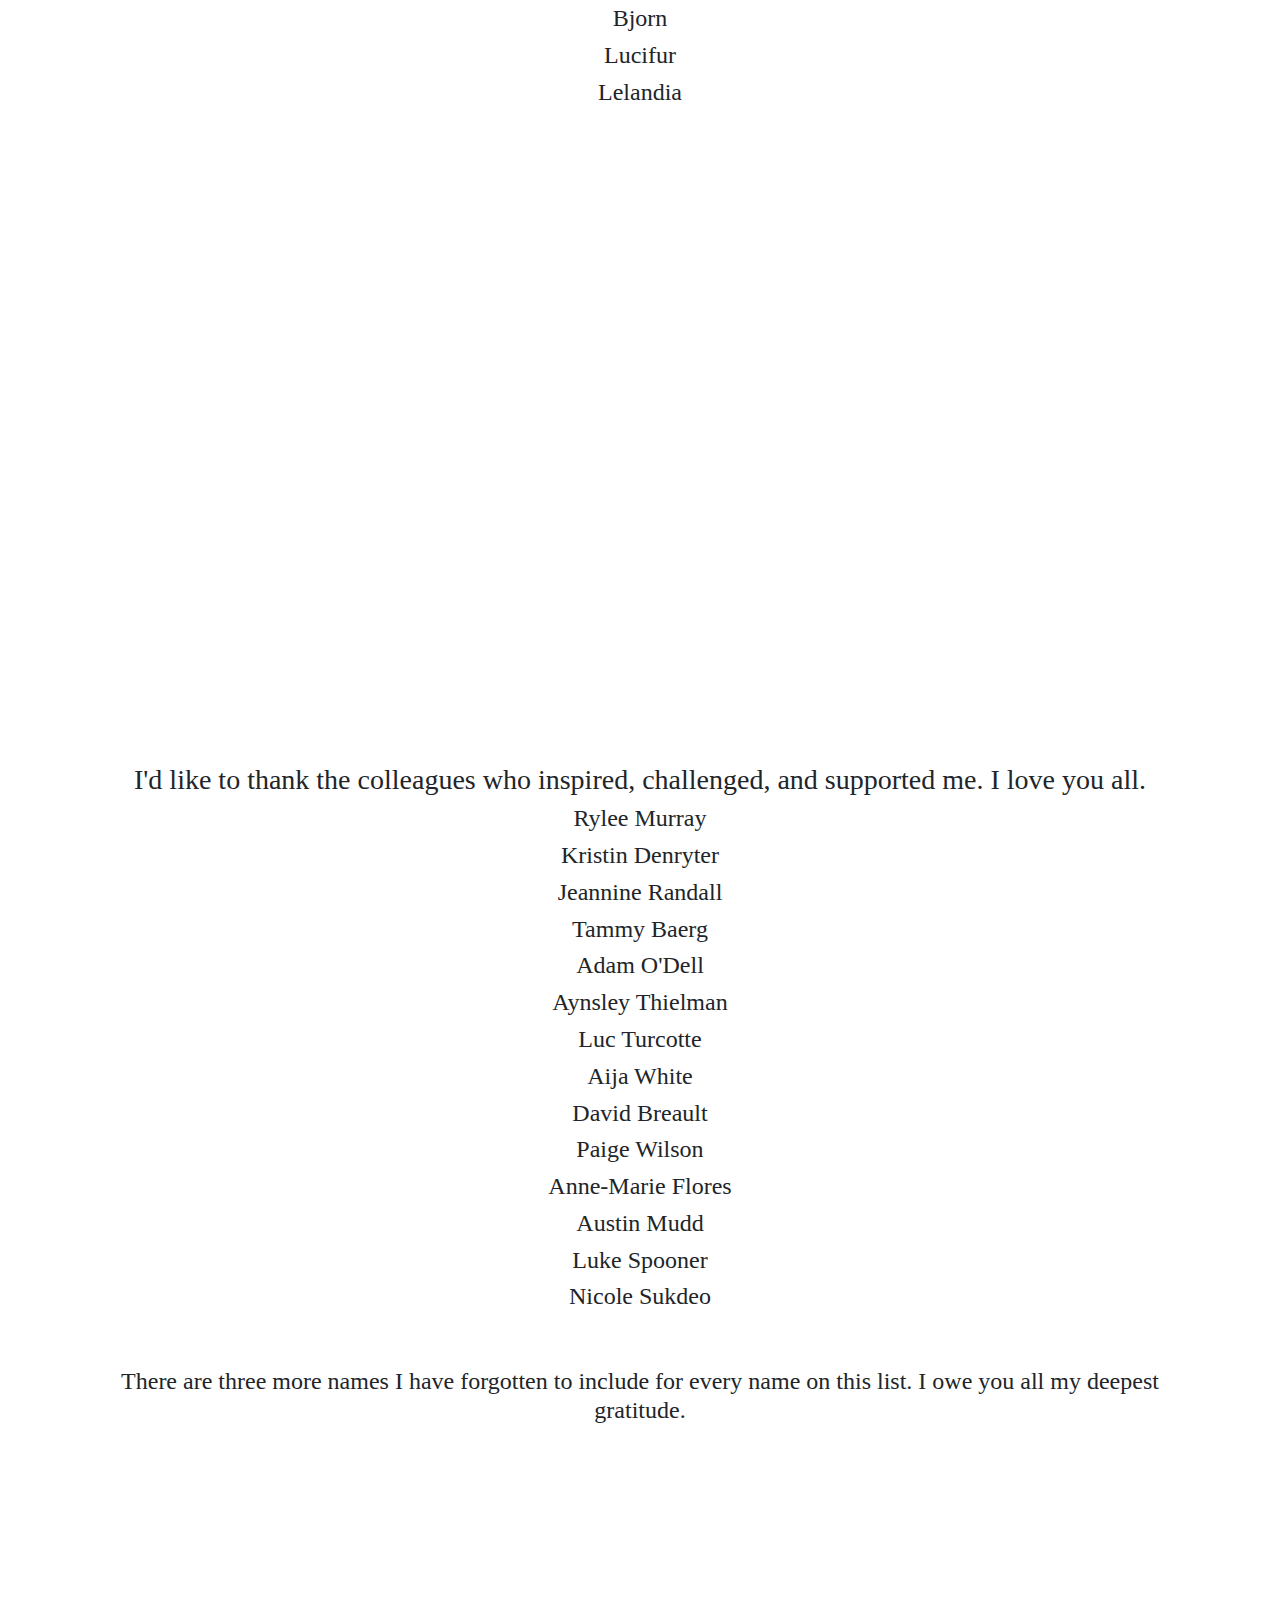
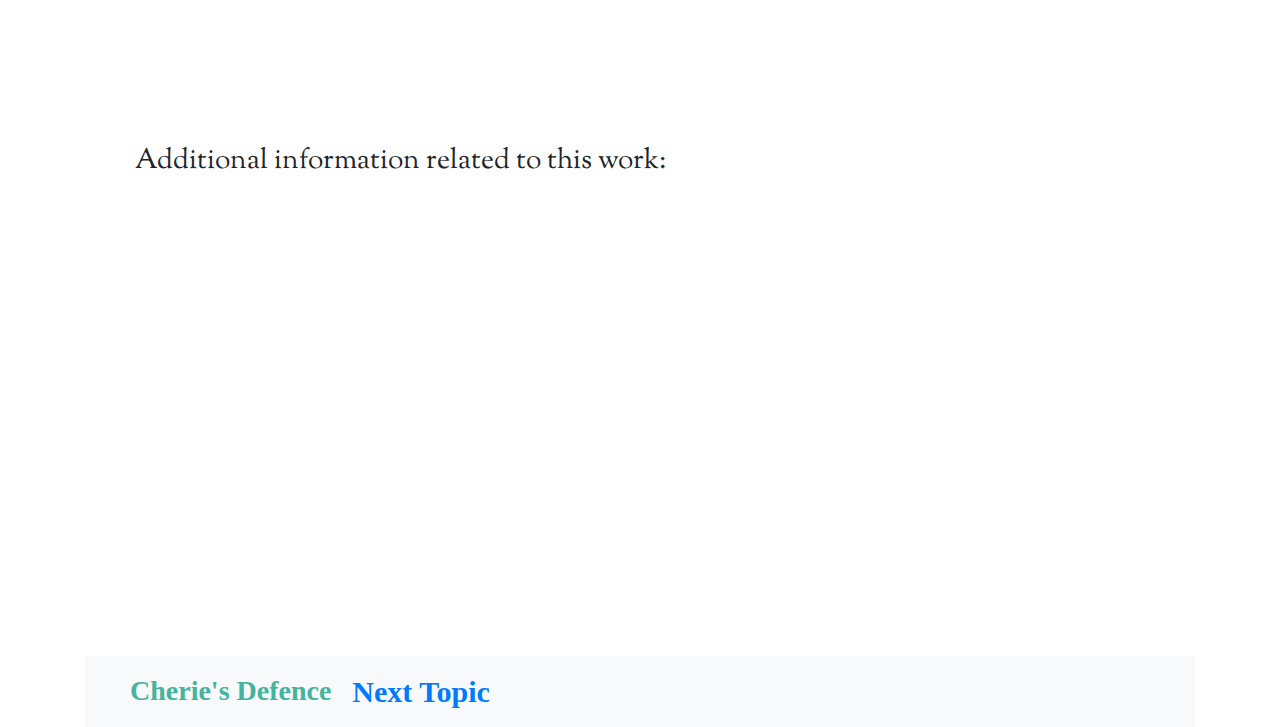
==== commit 26402cd4: "last update before submission to unbc" ====
--- a/conclusions.html
+++ b/conclusions.html
@@ -477,6 +477,125 @@
     <br>
   </div>
   <div class="container">
+    <br>
+    <br>
+    <br>
+    <br>
+    <br>
+    <br>
+    <br>
+    <br>
+    <br>
+    <br>
+    <br>
+    <br>
+    <h3 class="conclusion-text7">I'd like to thank the individuals who worked with me in the field and lab.  Without you none of this would have been possible.</h3>
+    <br>
+    <h4 class="conclusion-text7">Alexis McEwan </h4>
+    <h4 class="conclusion-text7">Ian Higgins</h4>
+    <h4 class="conclusion-text7">Kacie Young</h4>
+    <h4 class="conclusion-text7">Rylee Murray</h4>
+    <br>
+    <br>
+    <br>
+    <br>
+    <br>
+    <br>
+    <br>
+    <br>
+    <br>
+    <br>
+    <br>
+    <br>
+    <br>
+    <br>
+    <br>
+  </div>
+  <div class="container">
+    <br>
+    <br>
+    <br>
+    <br>
+    <br>
+    <br>
+    <br>
+    <br>
+    <br>
+    <br>
+    <br>
+    <br>
+    <h3 class="conclusion-text7">I'd like to thank my family for all of their support.</h3>
+    <h4 class="conclusion-text7">Mom</h4>
+    <h4 class="conclusion-text7">Dad</h4>
+    <h4 class="conclusion-text7">Corey</h4>
+    <h4 class="conclusion-text7">Christine</h4>
+    <h4 class="conclusion-text7">Bjorn</h4>
+    <h4 class="conclusion-text7">Lucifur</h4>
+    <h4 class="conclusion-text7">Lelandia</h4>
+    <br>
+    <br>
+    <br>
+    <br>
+    <br>
+    <br>
+    <br>
+    <br>
+    <br>
+    <br>
+    <br>
+    <br>
+    <br>
+    <br>
+    <br>
+  </div>
+  <div class="container">
+    <br>
+    <br>
+    <br>
+    <br>
+    <br>
+    <br>
+    <br>
+    <br>
+    <br>
+    <br>
+    <br>
+    <br>
+    <h3 class="conclusion-text7">I'd like to thank the colleagues who inspired, challenged, and supported me.  I love you all.</h3>
+    <h4 class="conclusion-text7">Rylee Murray</h4>
+    <h4 class="conclusion-text7">Kristin Denryter</h4>
+    <h4 class="conclusion-text7">Jeannine Randall</h4>
+    <h4 class="conclusion-text7">Tammy Baerg</h4>
+    <h4 class="conclusion-text7">Adam O'Dell</h4>
+    <h4 class="conclusion-text7">Aynsley Thielman</h4>
+    <h4 class="conclusion-text7">Luc Turcotte</h4>
+    <h4 class="conclusion-text7">Aija White</h4>
+    <h4 class="conclusion-text7">David Breault</h4>
+    <h4 class="conclusion-text7">Paige Wilson</h4>
+    <h4 class="conclusion-text7">Anne-Marie Flores</h4>
+    <h4 class="conclusion-text7">Austin Mudd</h4>
+    <h4 class="conclusion-text7">Luke Spooner</h4>
+    <h4 class="conclusion-text7">Nicole Sukdeo</h4>
+    <br>
+    <br>
+    <h4 class="conclusion-text7">There are three more names I have forgotten to include for every name on this list.
+      I owe you all my deepest gratitude.
+    </h4>
+    <br>
+    <br>
+    <br>
+    <br>
+    <br>
+    <br>
+    <br>
+    <br>
+    <br>
+    <br>
+    <br>
+    <br>
+    <br>
+  </div>
+  <div class="container">
     <div class="float-left">
       <h3 class="ascap-resources">
         Additional information related to this work:
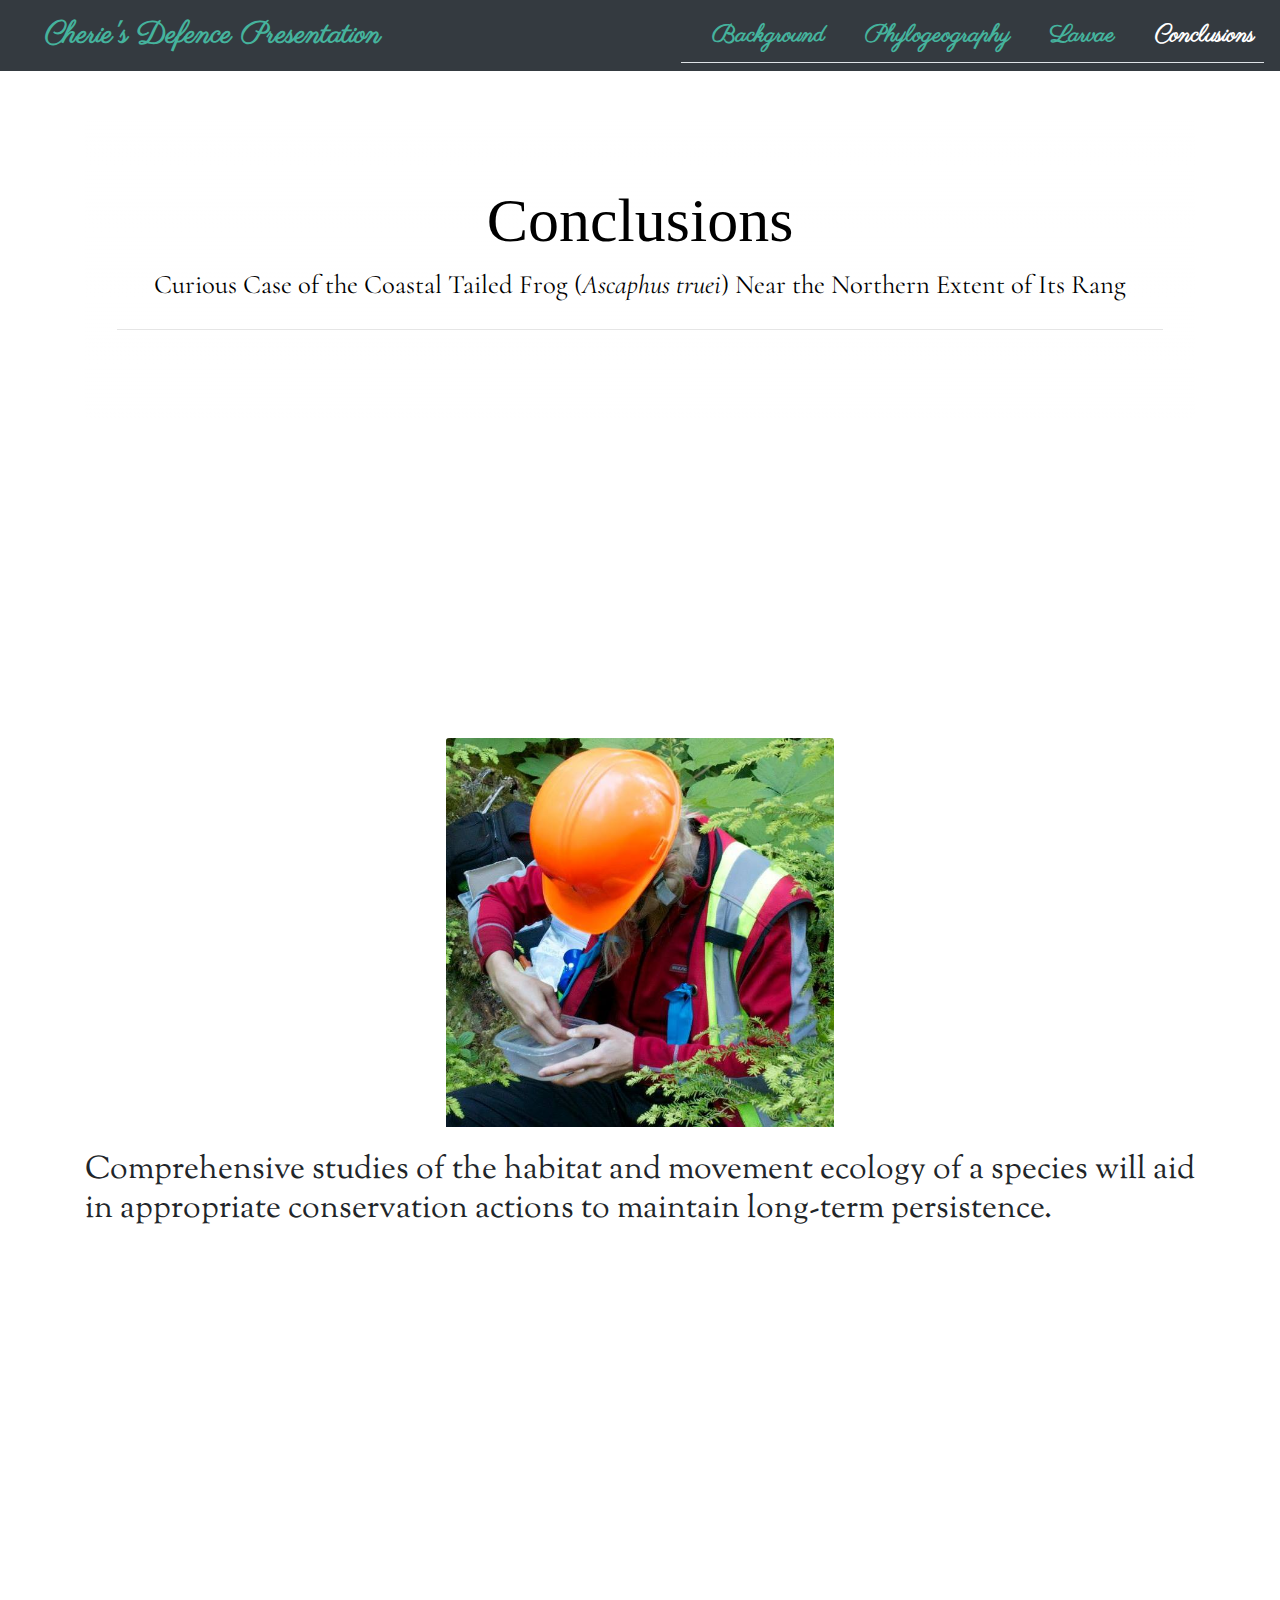
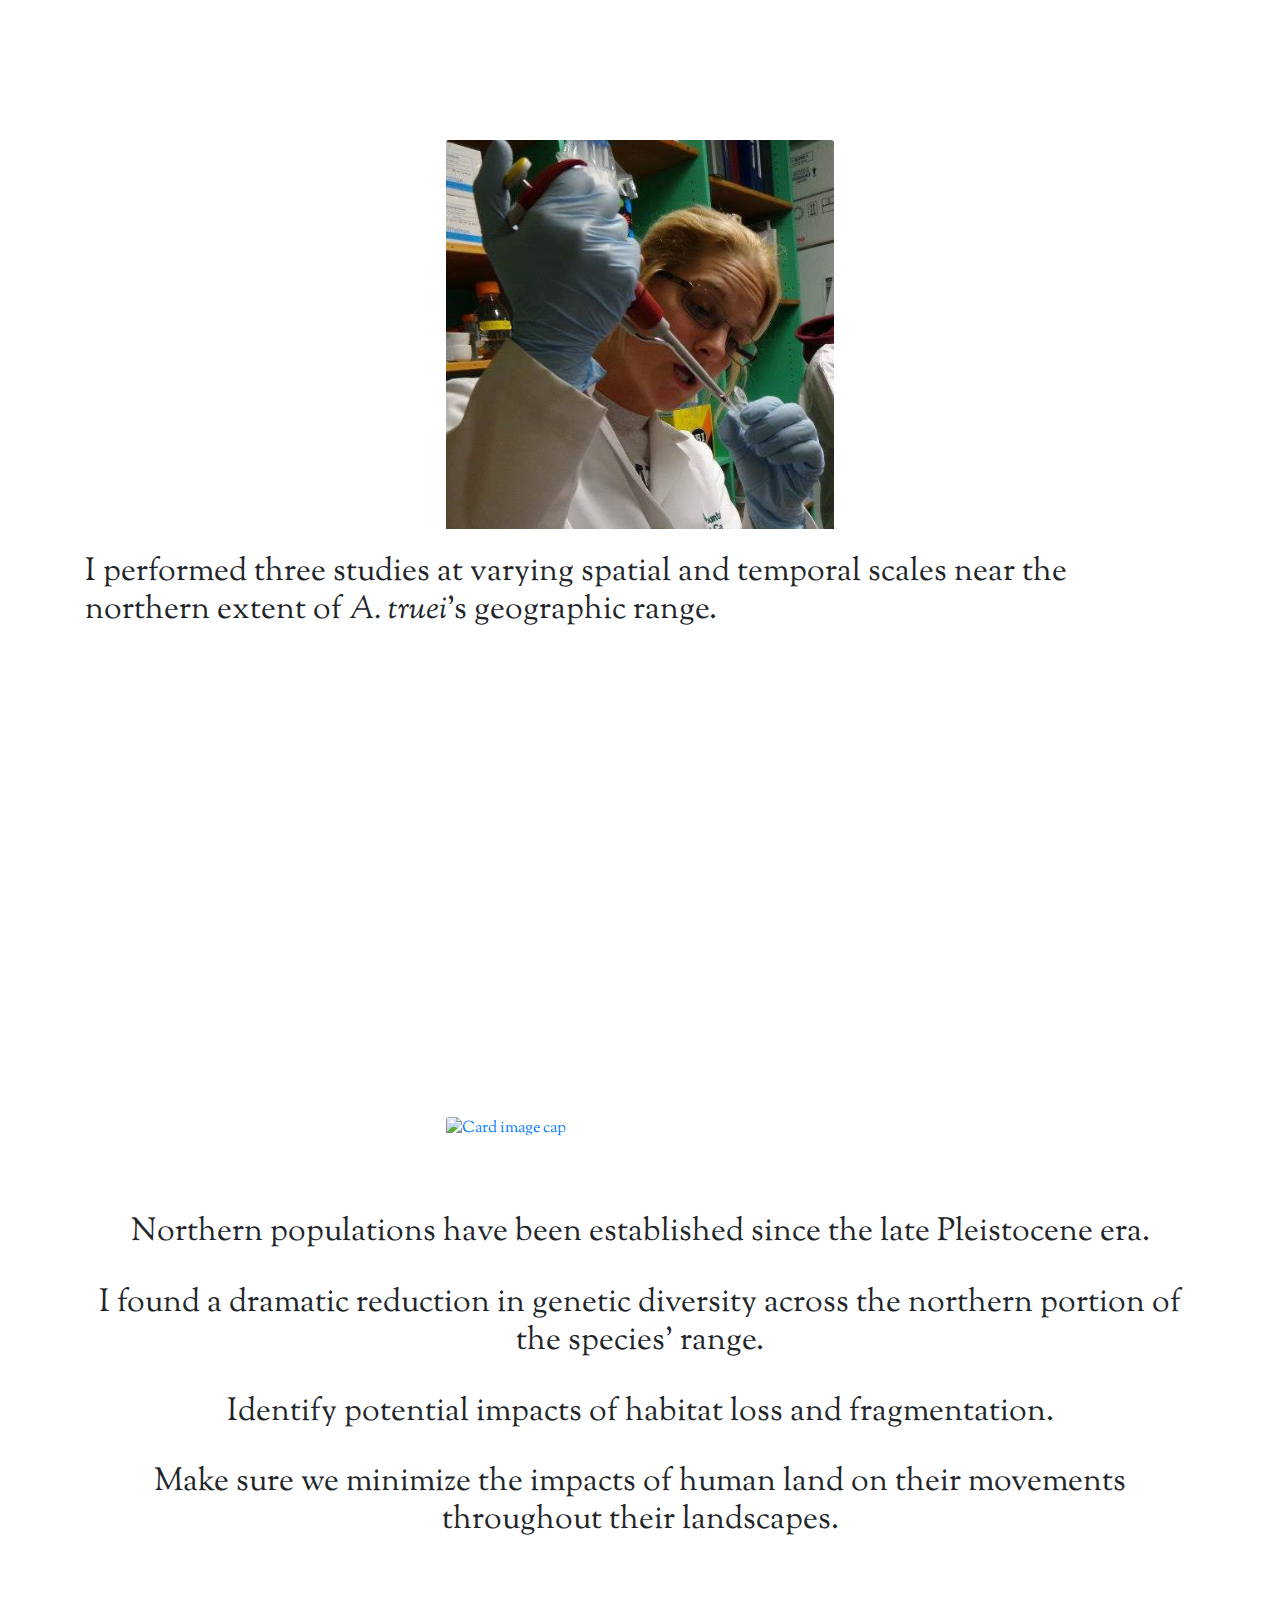
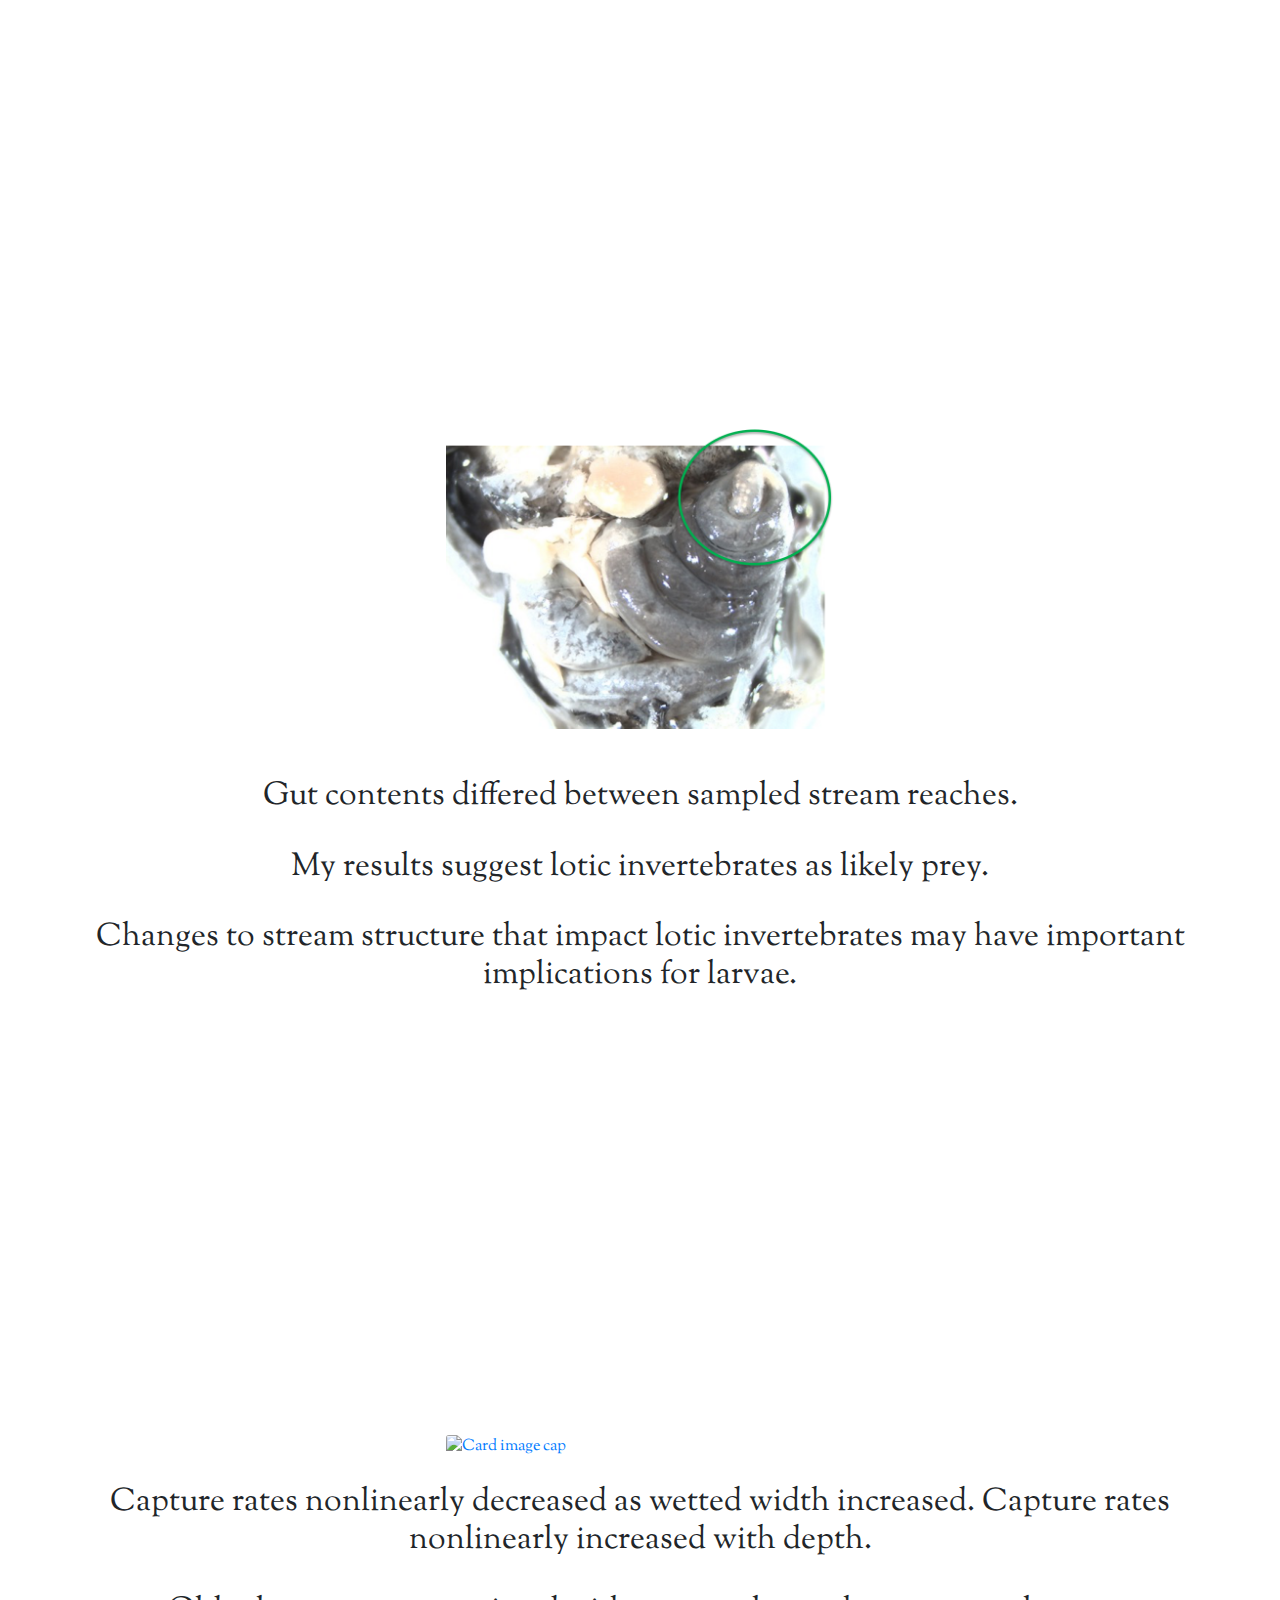
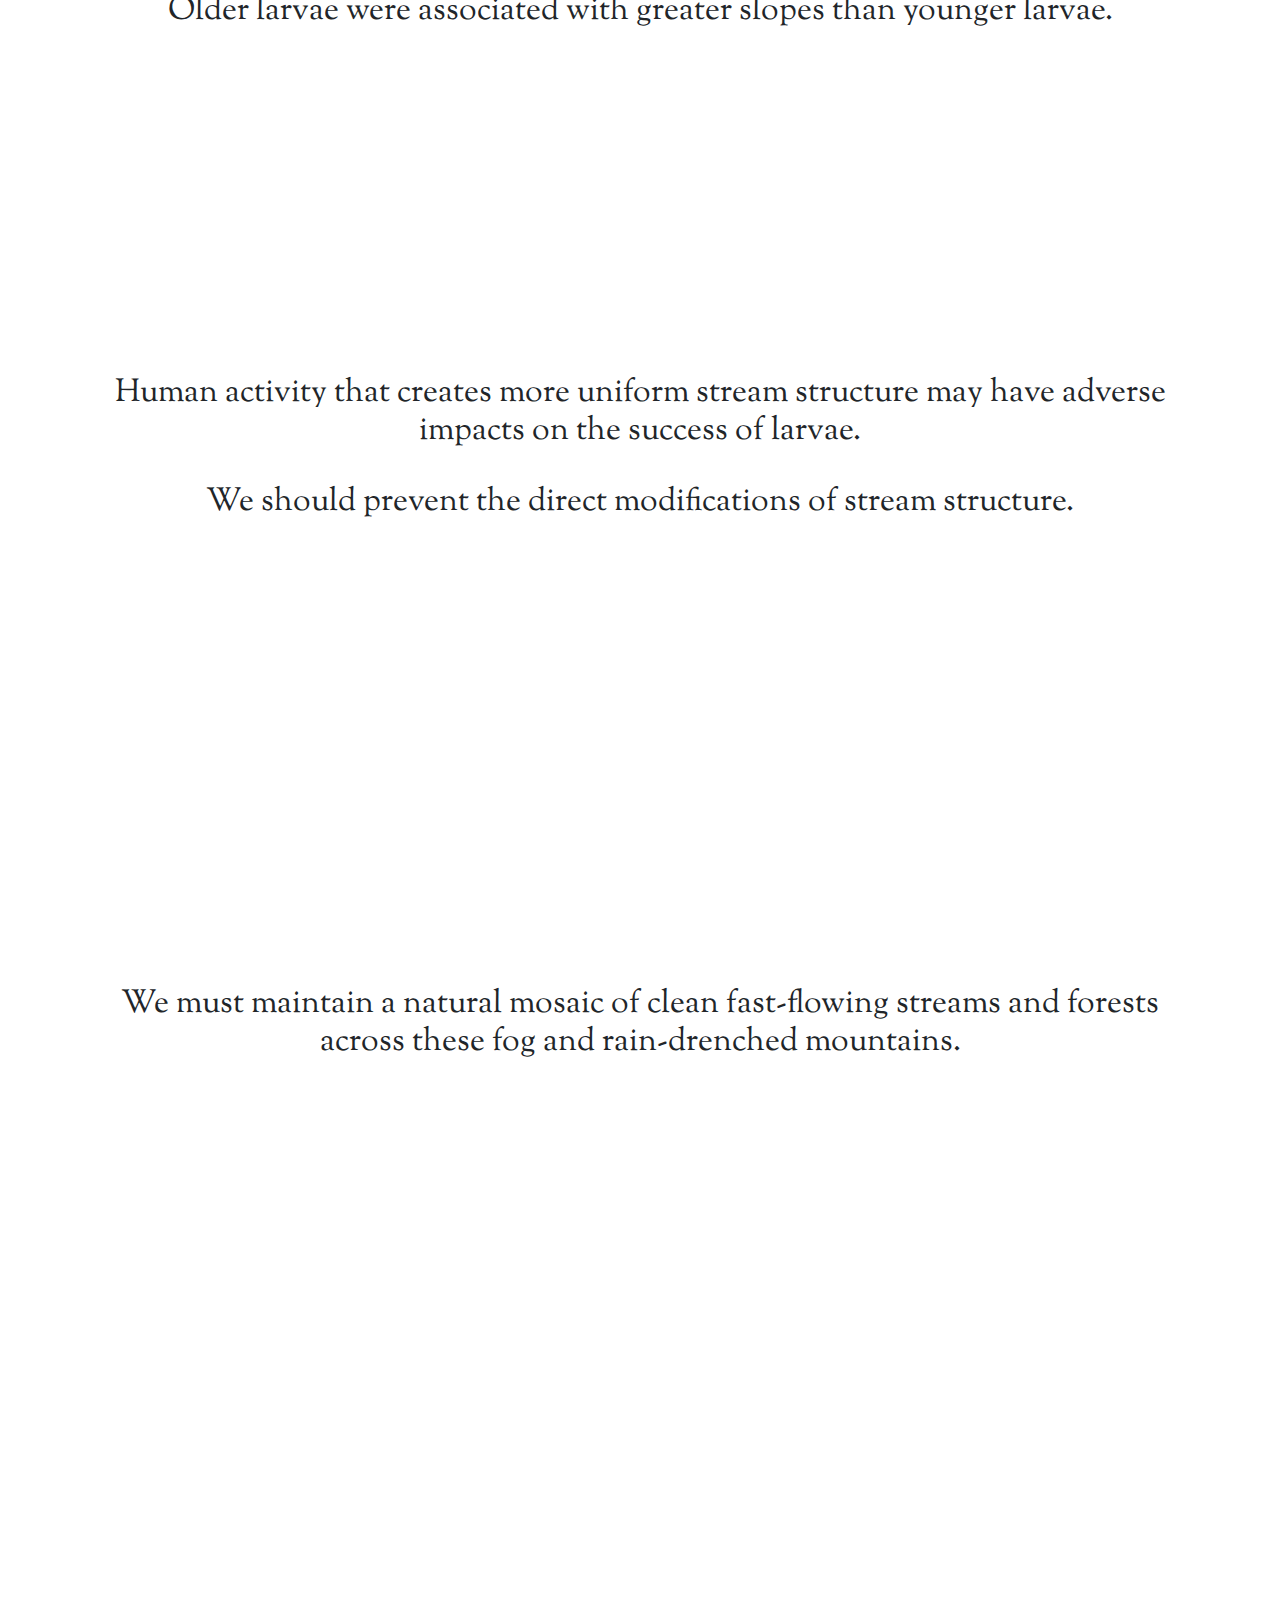
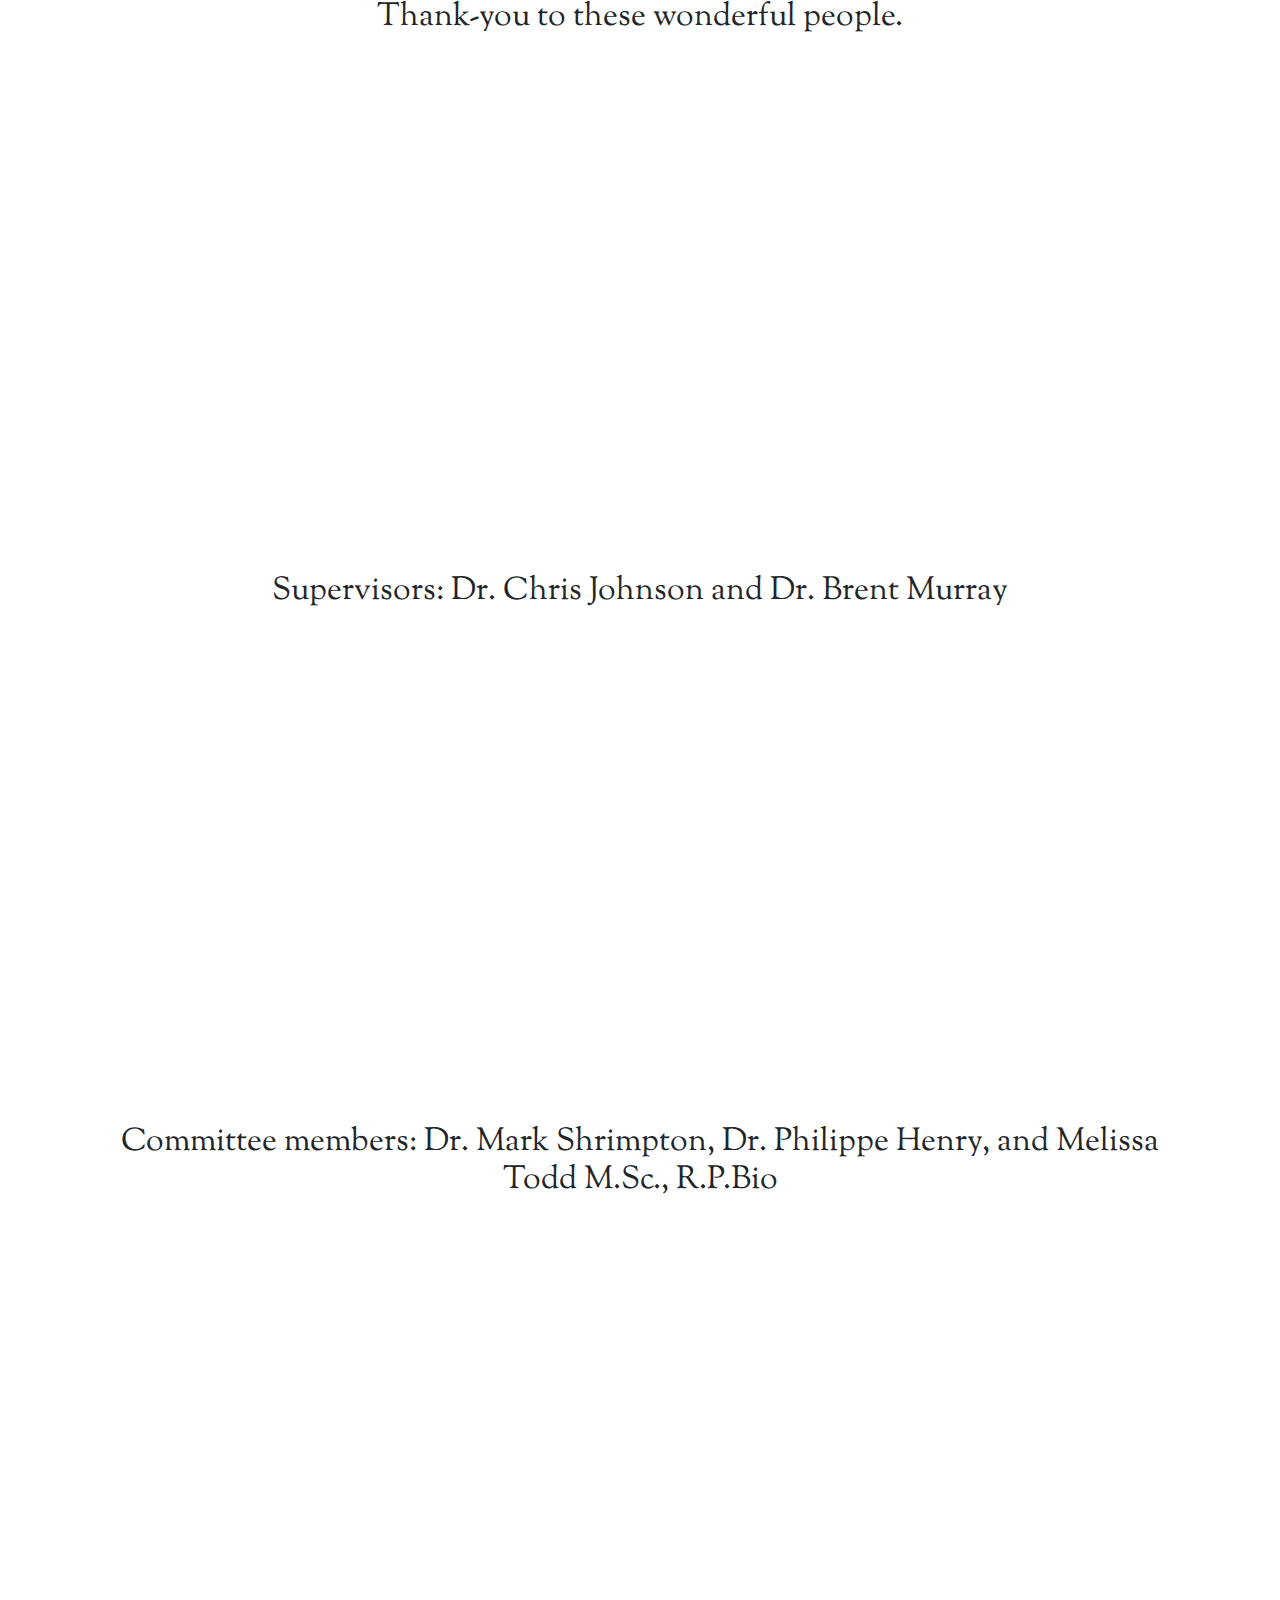
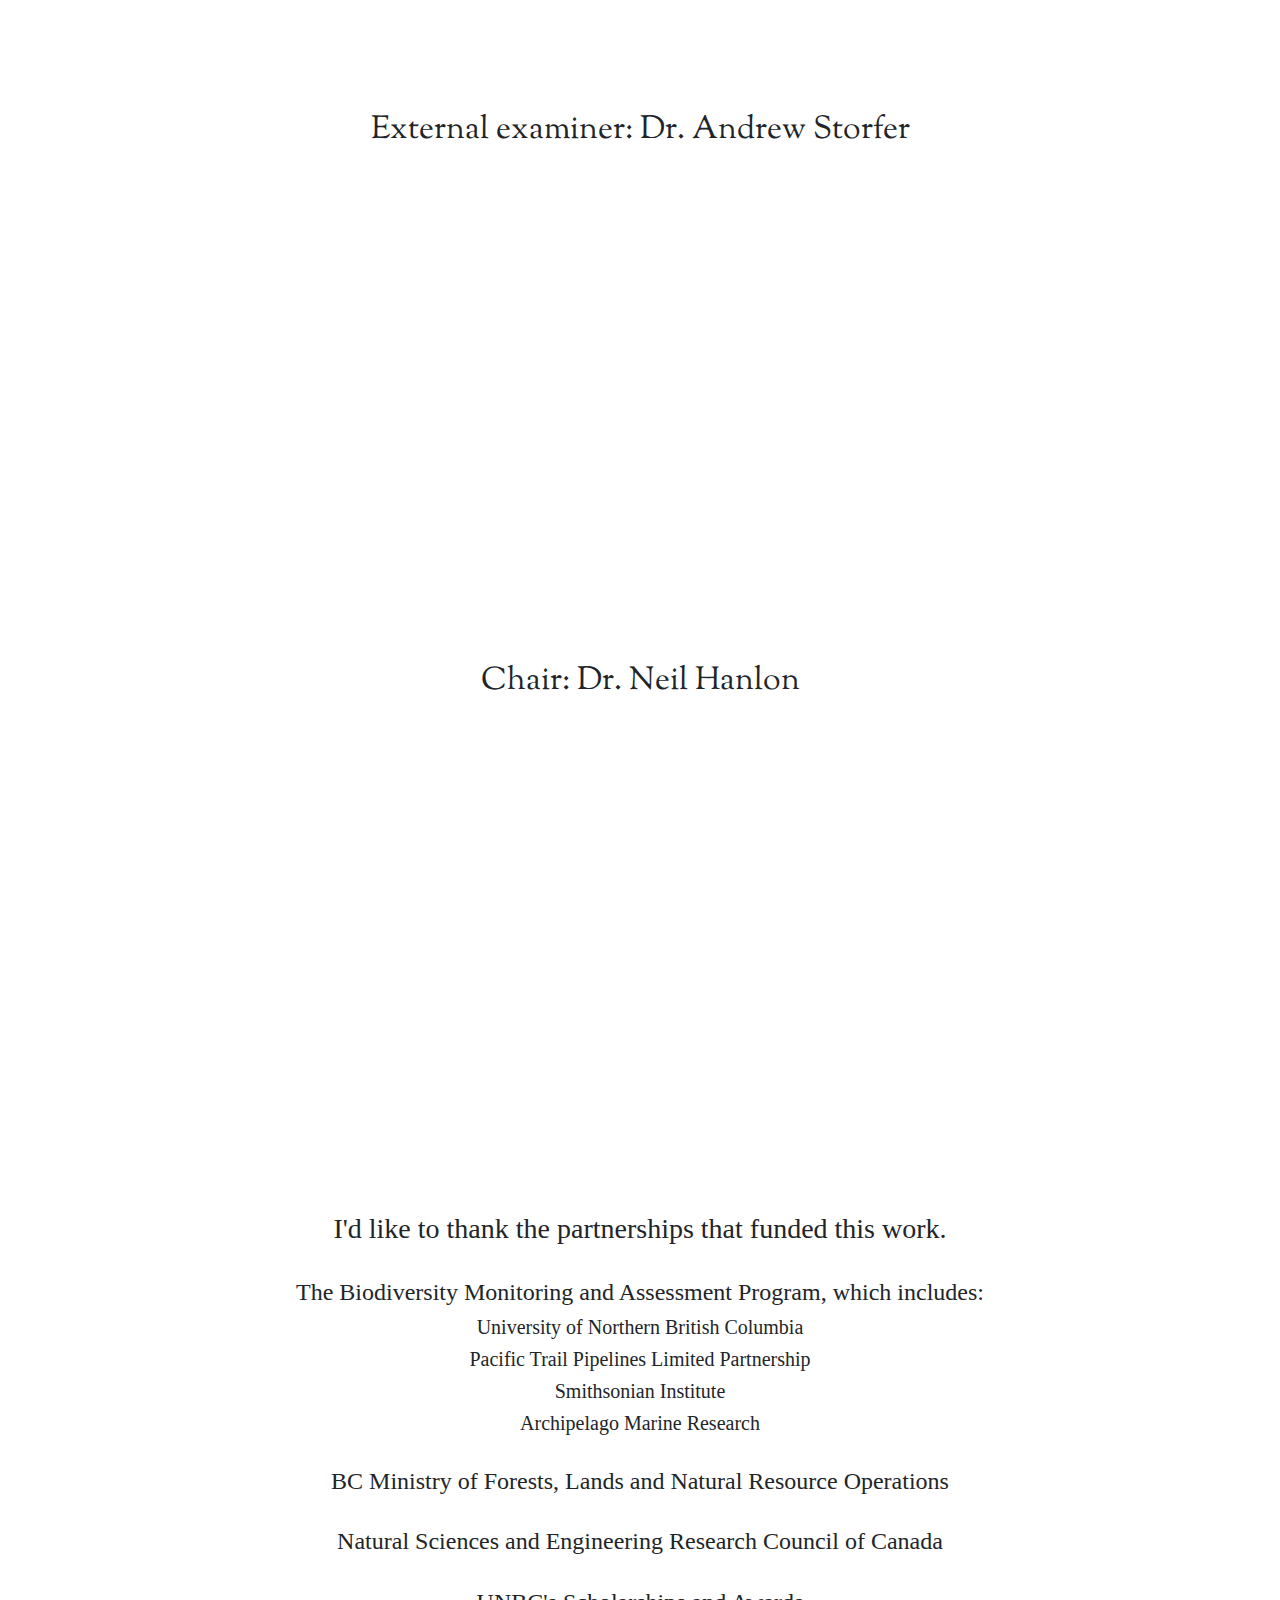
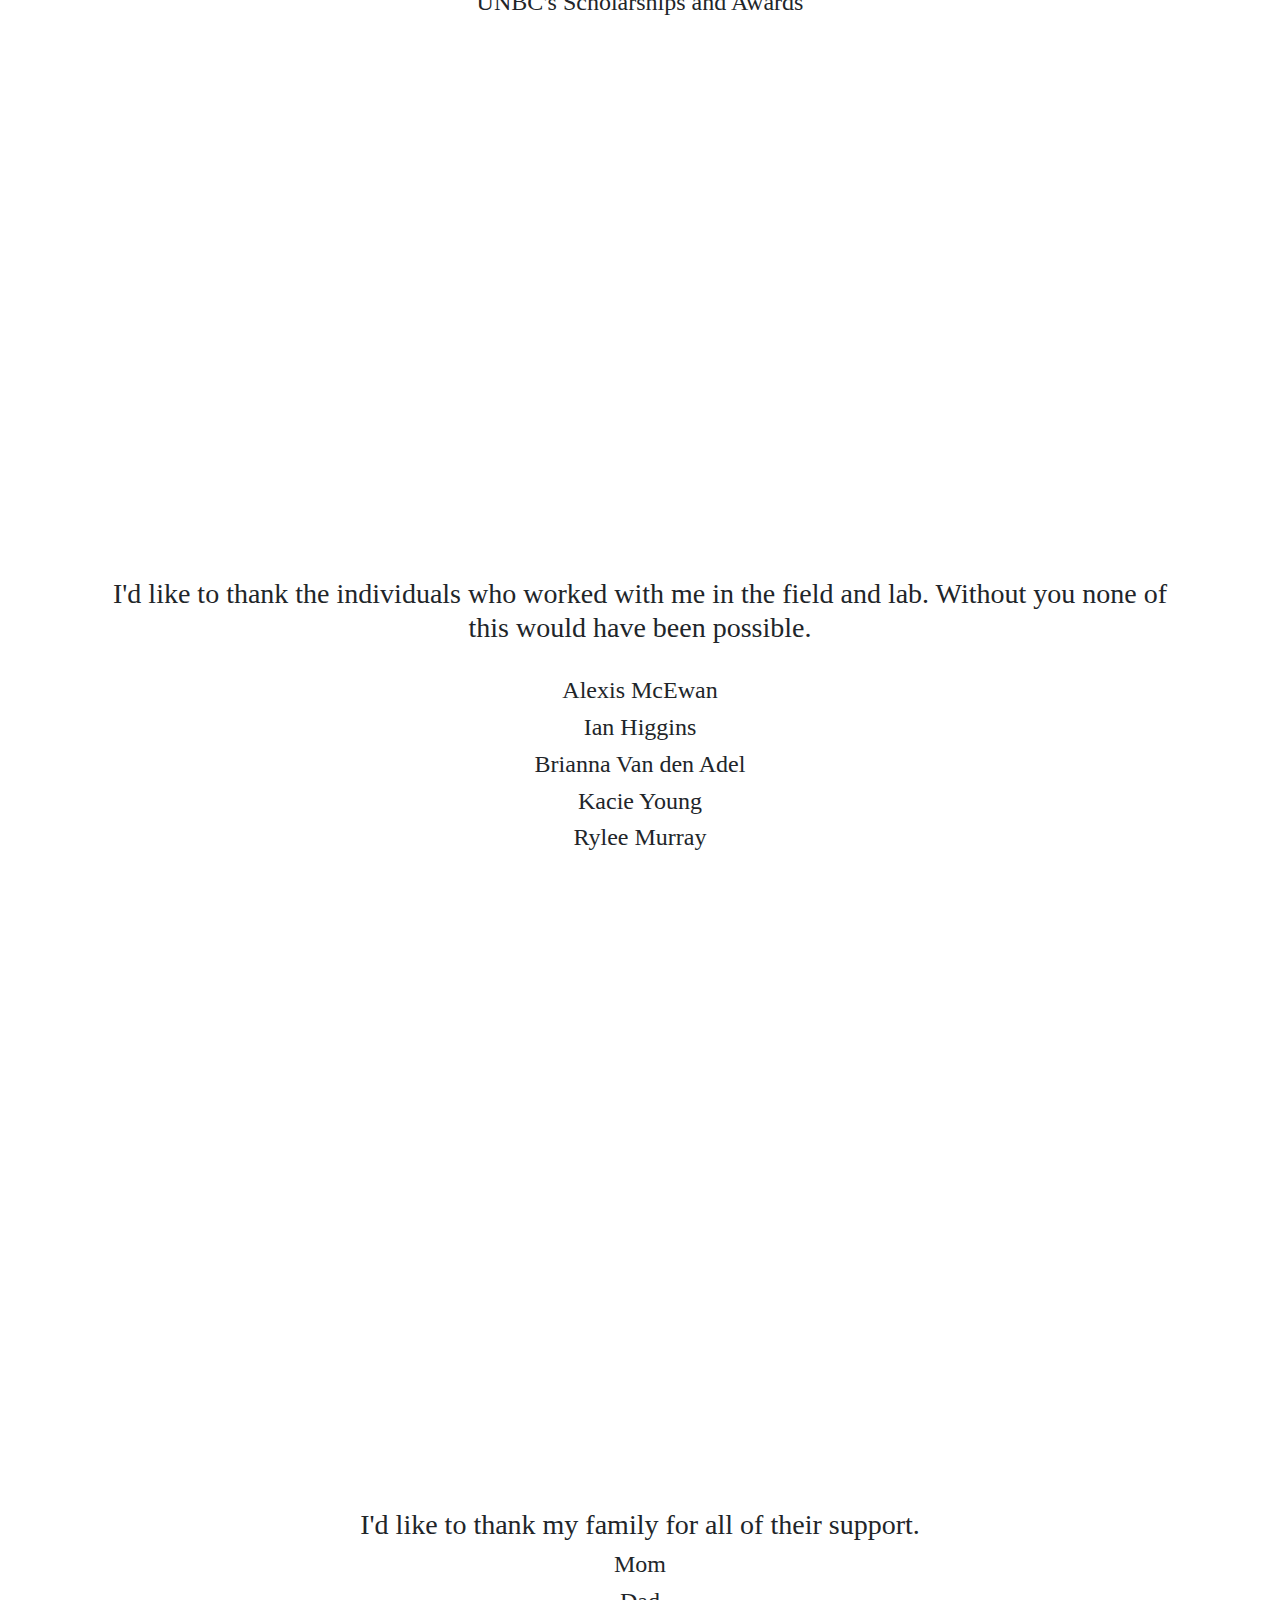
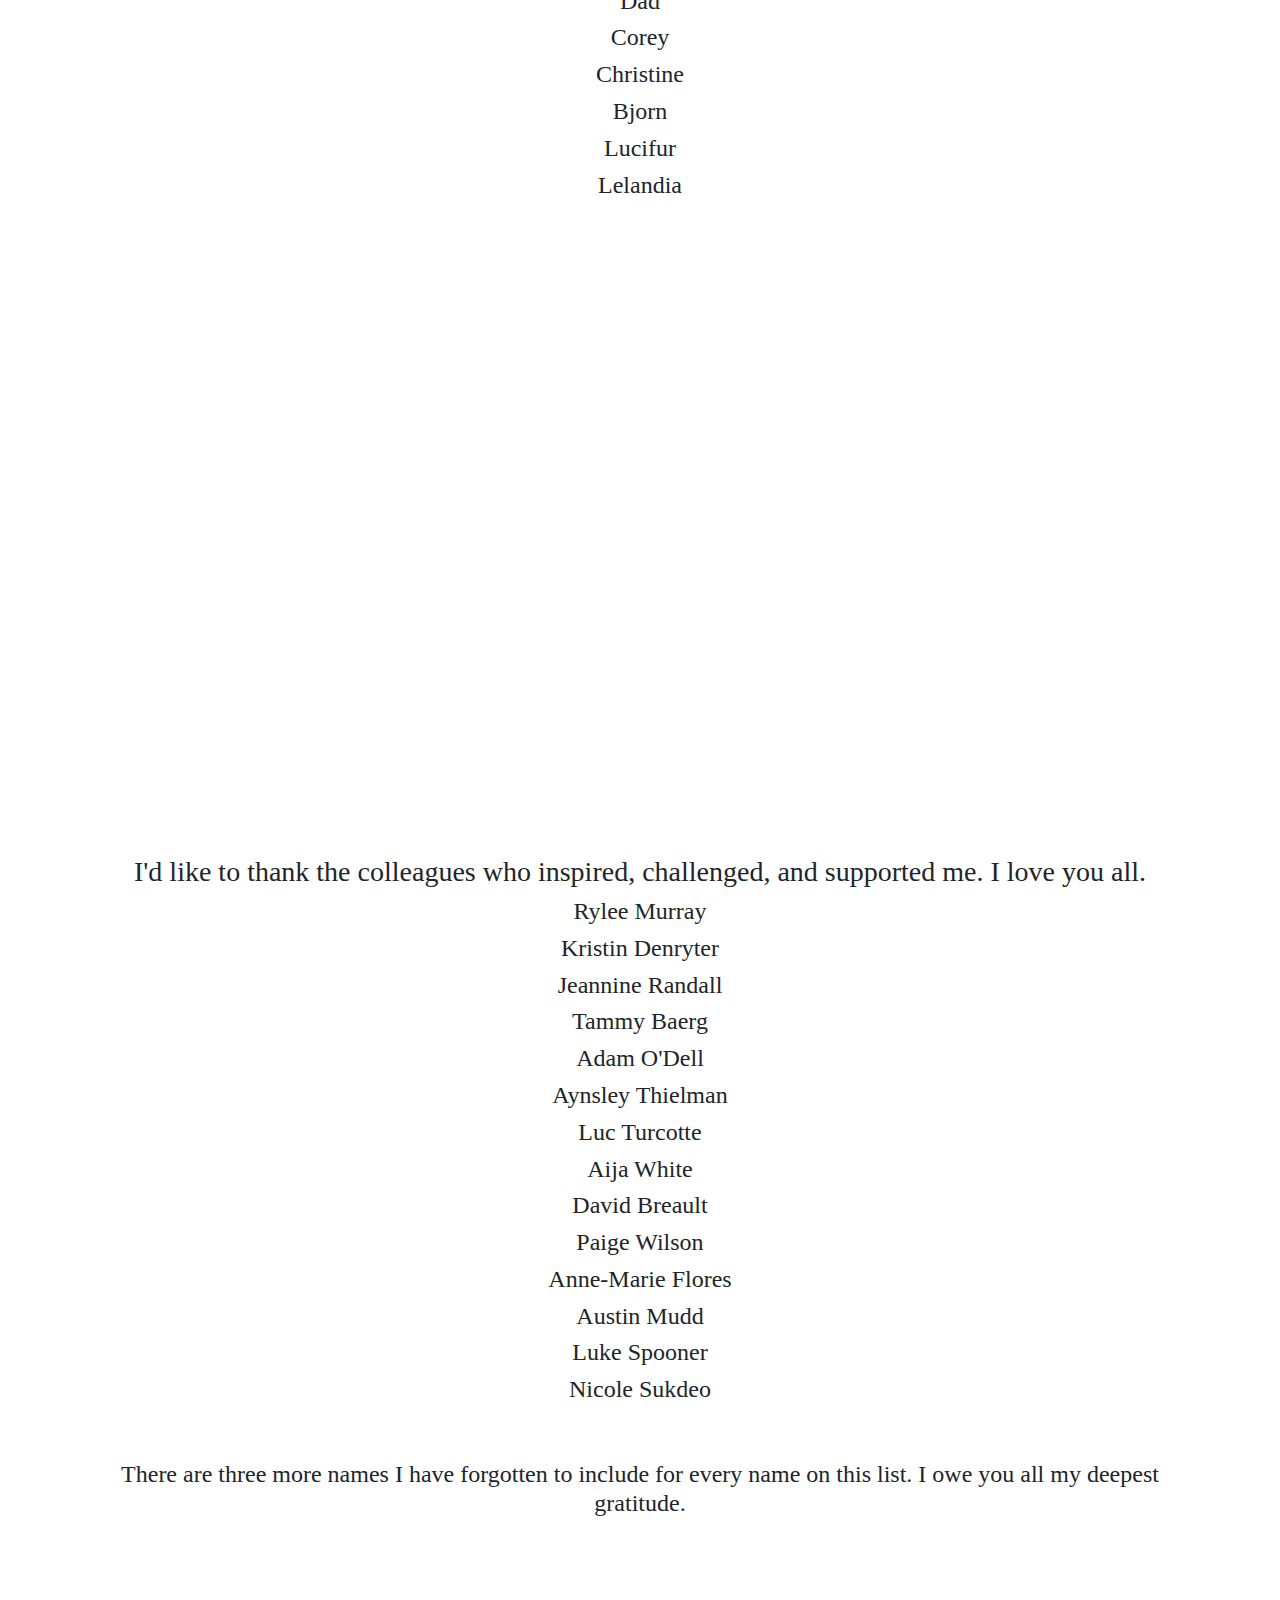
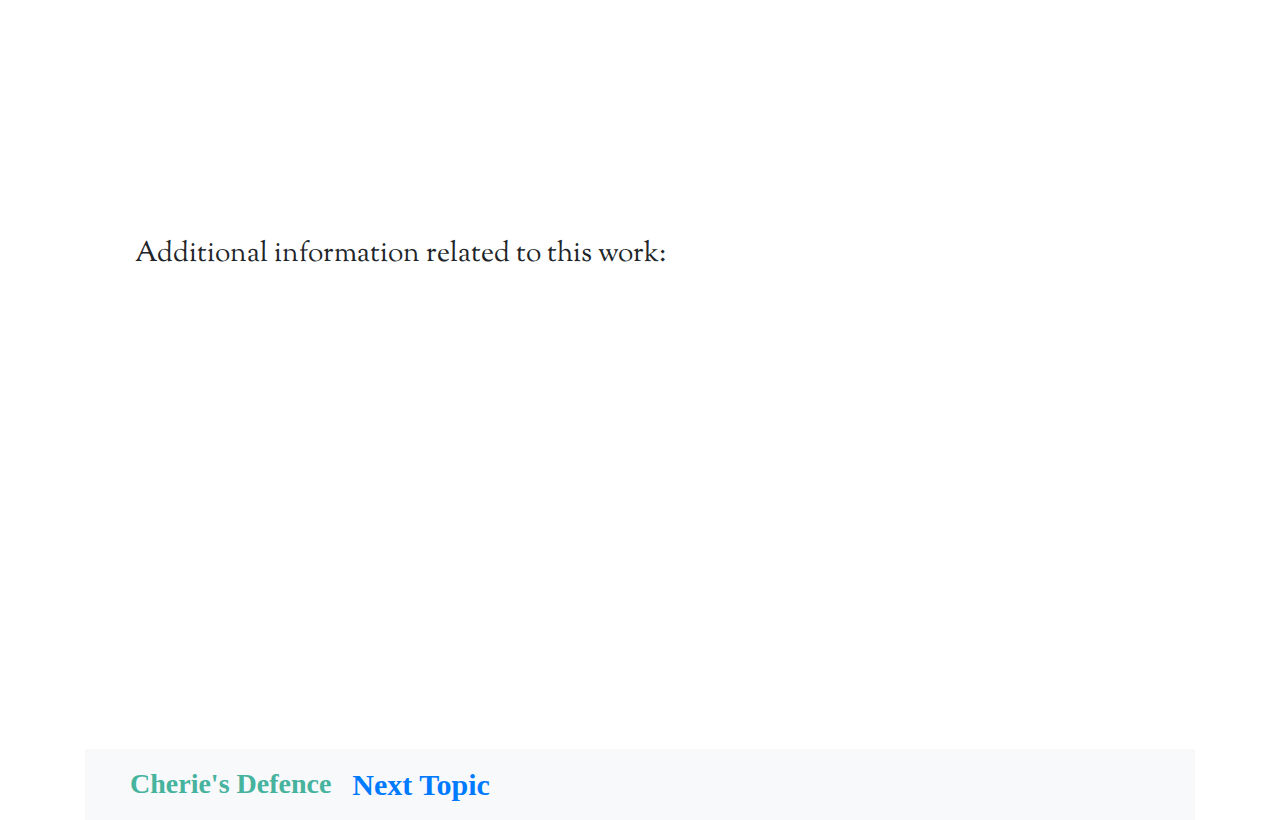
==== commit 405f5c7b: "rearranged objective statements" ====
--- a/conclusions.html
+++ b/conclusions.html
@@ -171,11 +171,14 @@
     </div>
     <br>
     <br>
+    <br>
+    <h2 class="conclusion-text4">Northern populations have been established since the late Pleistocene era.</h2>
+    <br>
     <h2 class="conclusion-text4">I found a dramatic reduction in genetic diversity across the northern portion of the species’ range.</h2>
     <br>
-    <h2 class="conclusion-text4">Northern populations have been established since the late Pleistocene era.</h2>
-    <br>
-    <h2 class="conclusion-text4">Therefore, when considering conservation and management plans for <em>A. truei</em>, we should make sure we minimize the impacts our land use has on their movements throughout their landscapes.  </h2>
+    <h2 class="conclusion-text4">Identify potential impacts of habitat loss and fragmentation.</h2>
+    <br>
+    <h2 class="conclusion-text4">Make sure we minimize the impacts of human land on their movements throughout their landscapes.</h2>
     <br>
     <br>
     <br>
@@ -493,6 +496,7 @@
     <br>
     <h4 class="conclusion-text7">Alexis McEwan </h4>
     <h4 class="conclusion-text7">Ian Higgins</h4>
+    <h4 class="conclusion-text7">Brianna Van den Adel</h4>
     <h4 class="conclusion-text7">Kacie Young</h4>
     <h4 class="conclusion-text7">Rylee Murray</h4>
     <br>
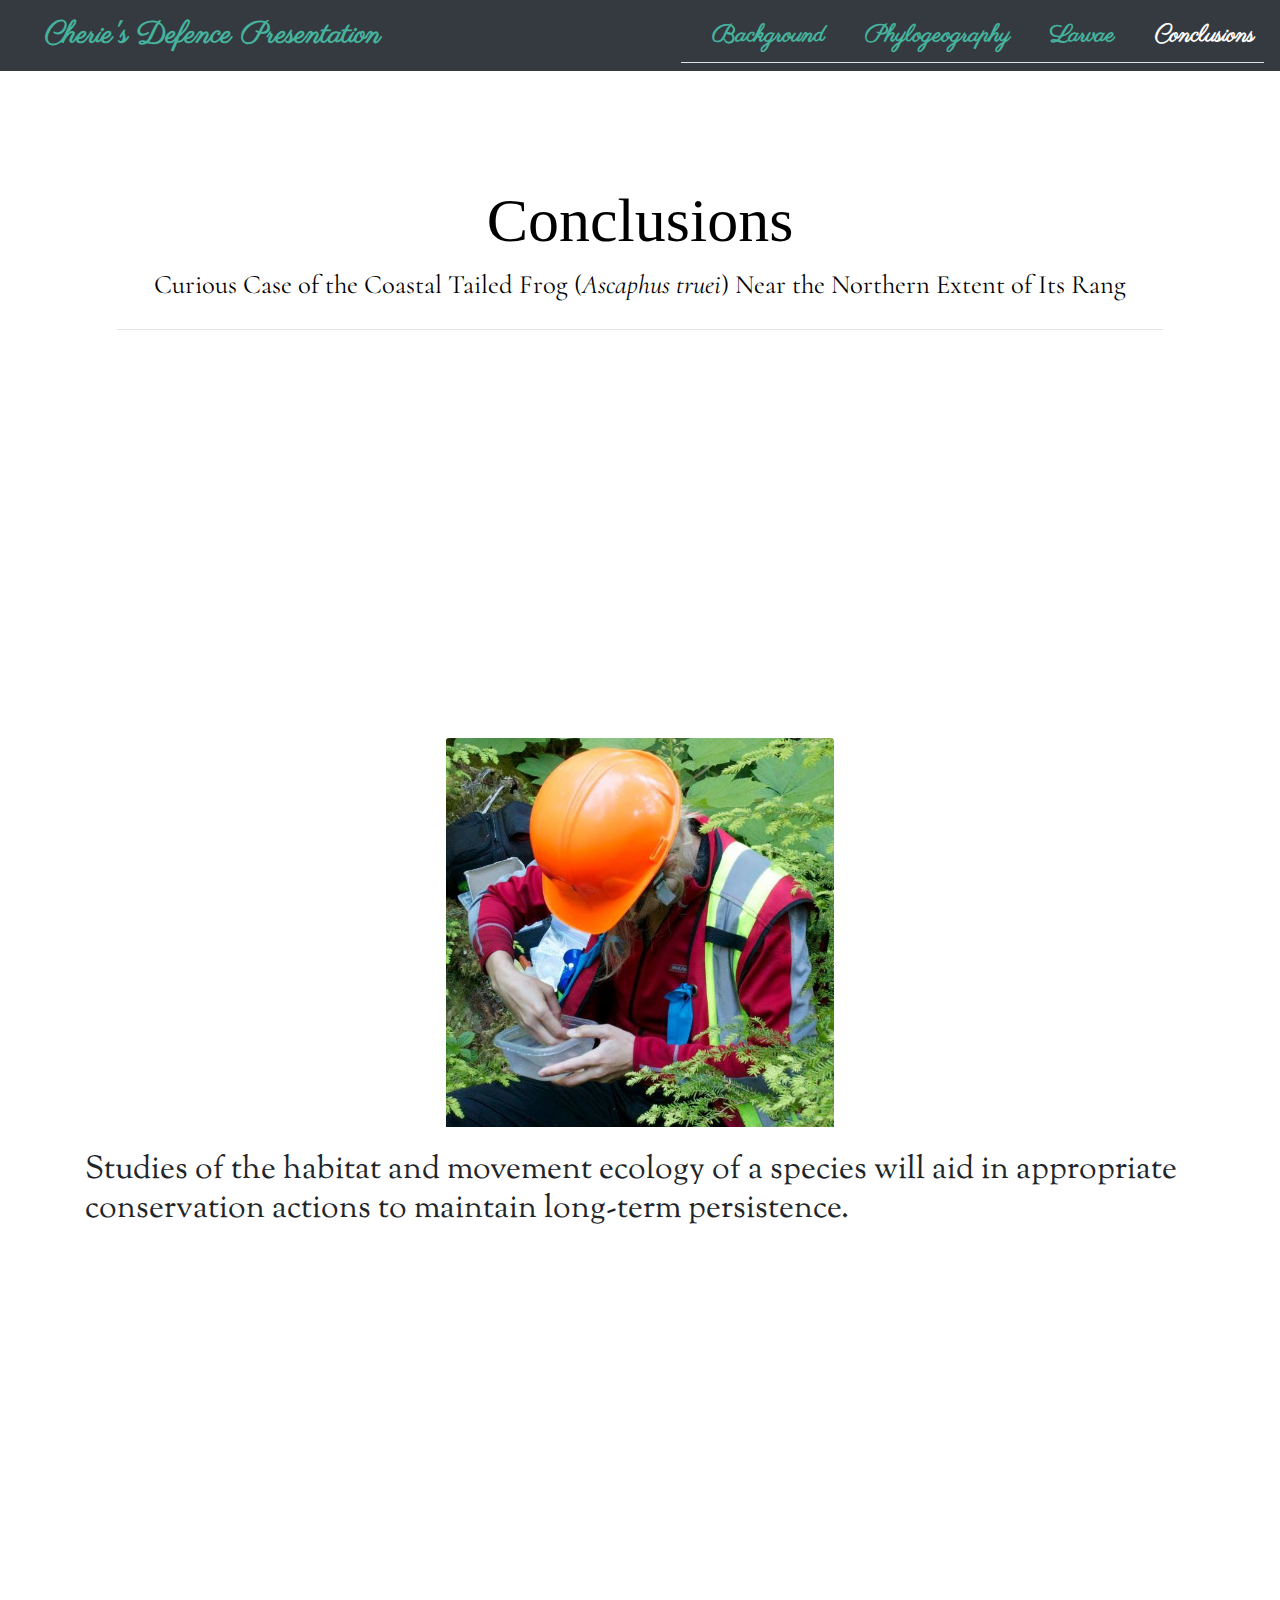
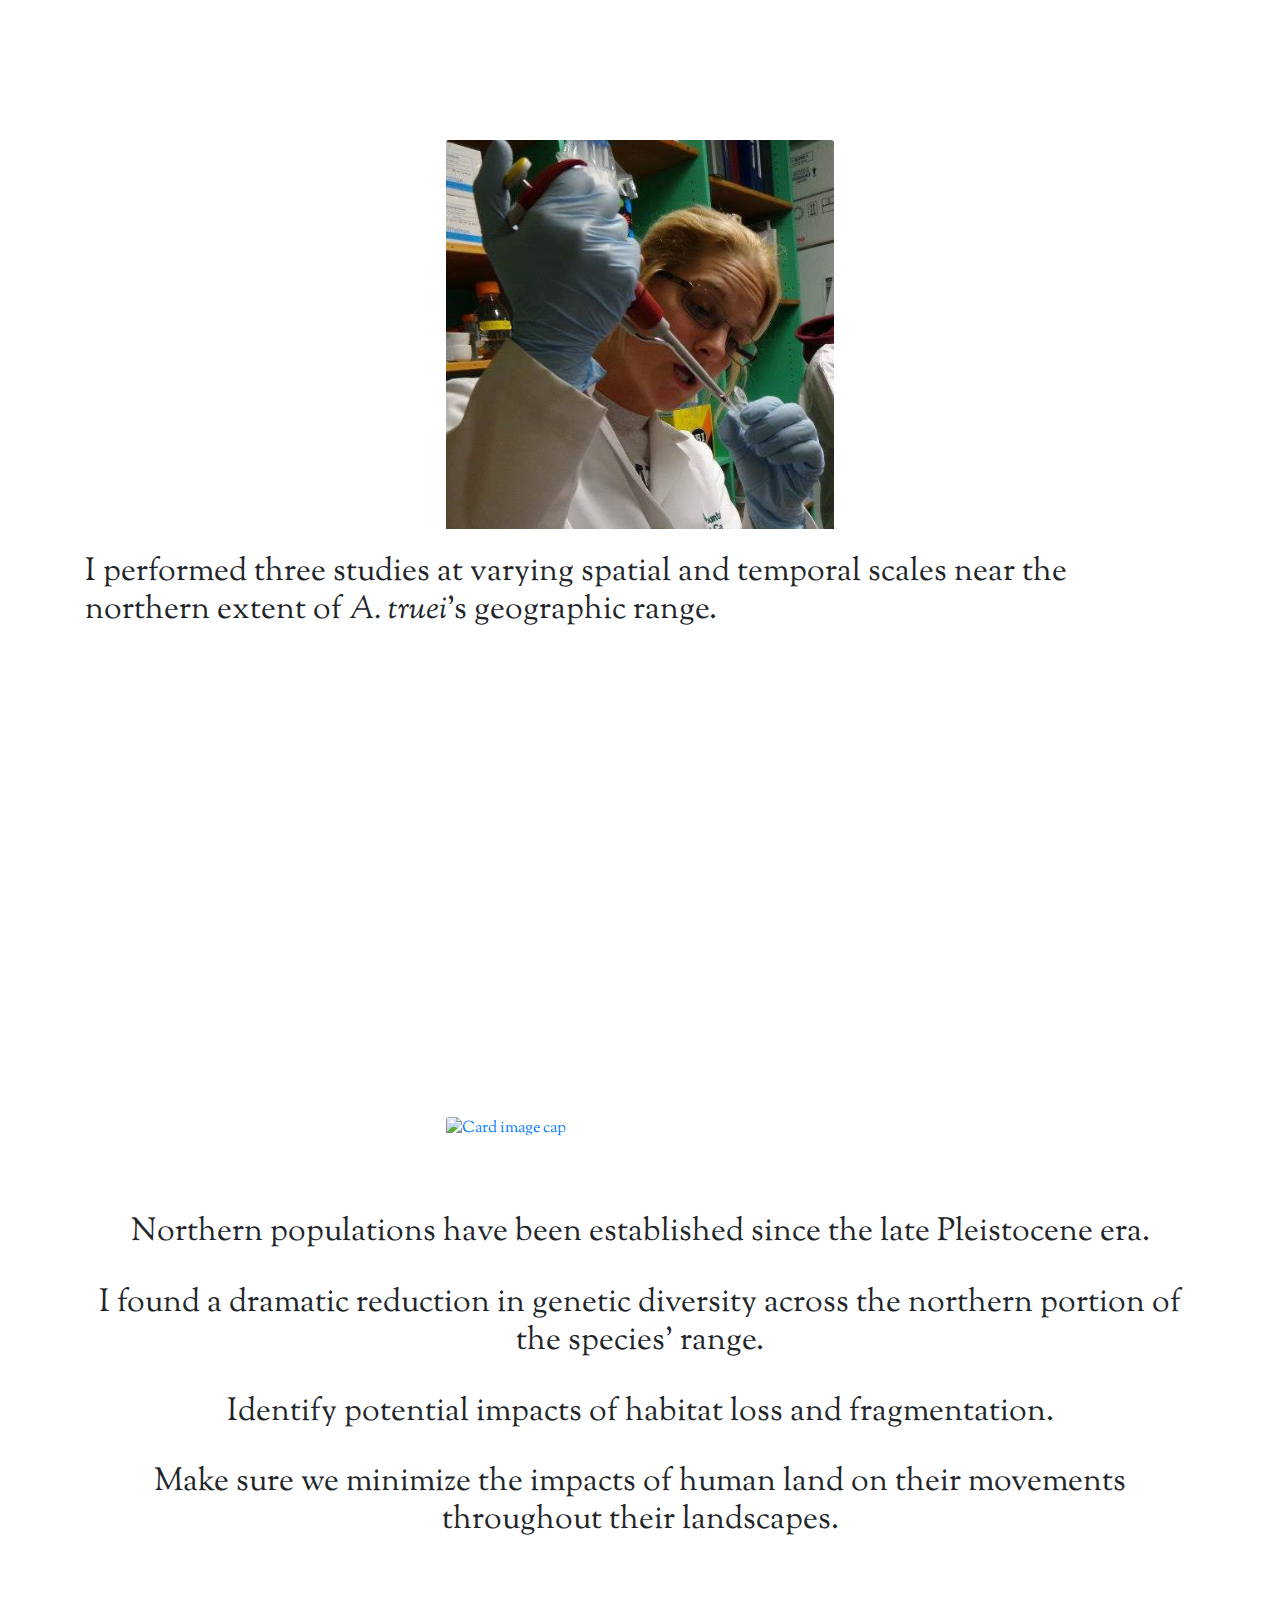
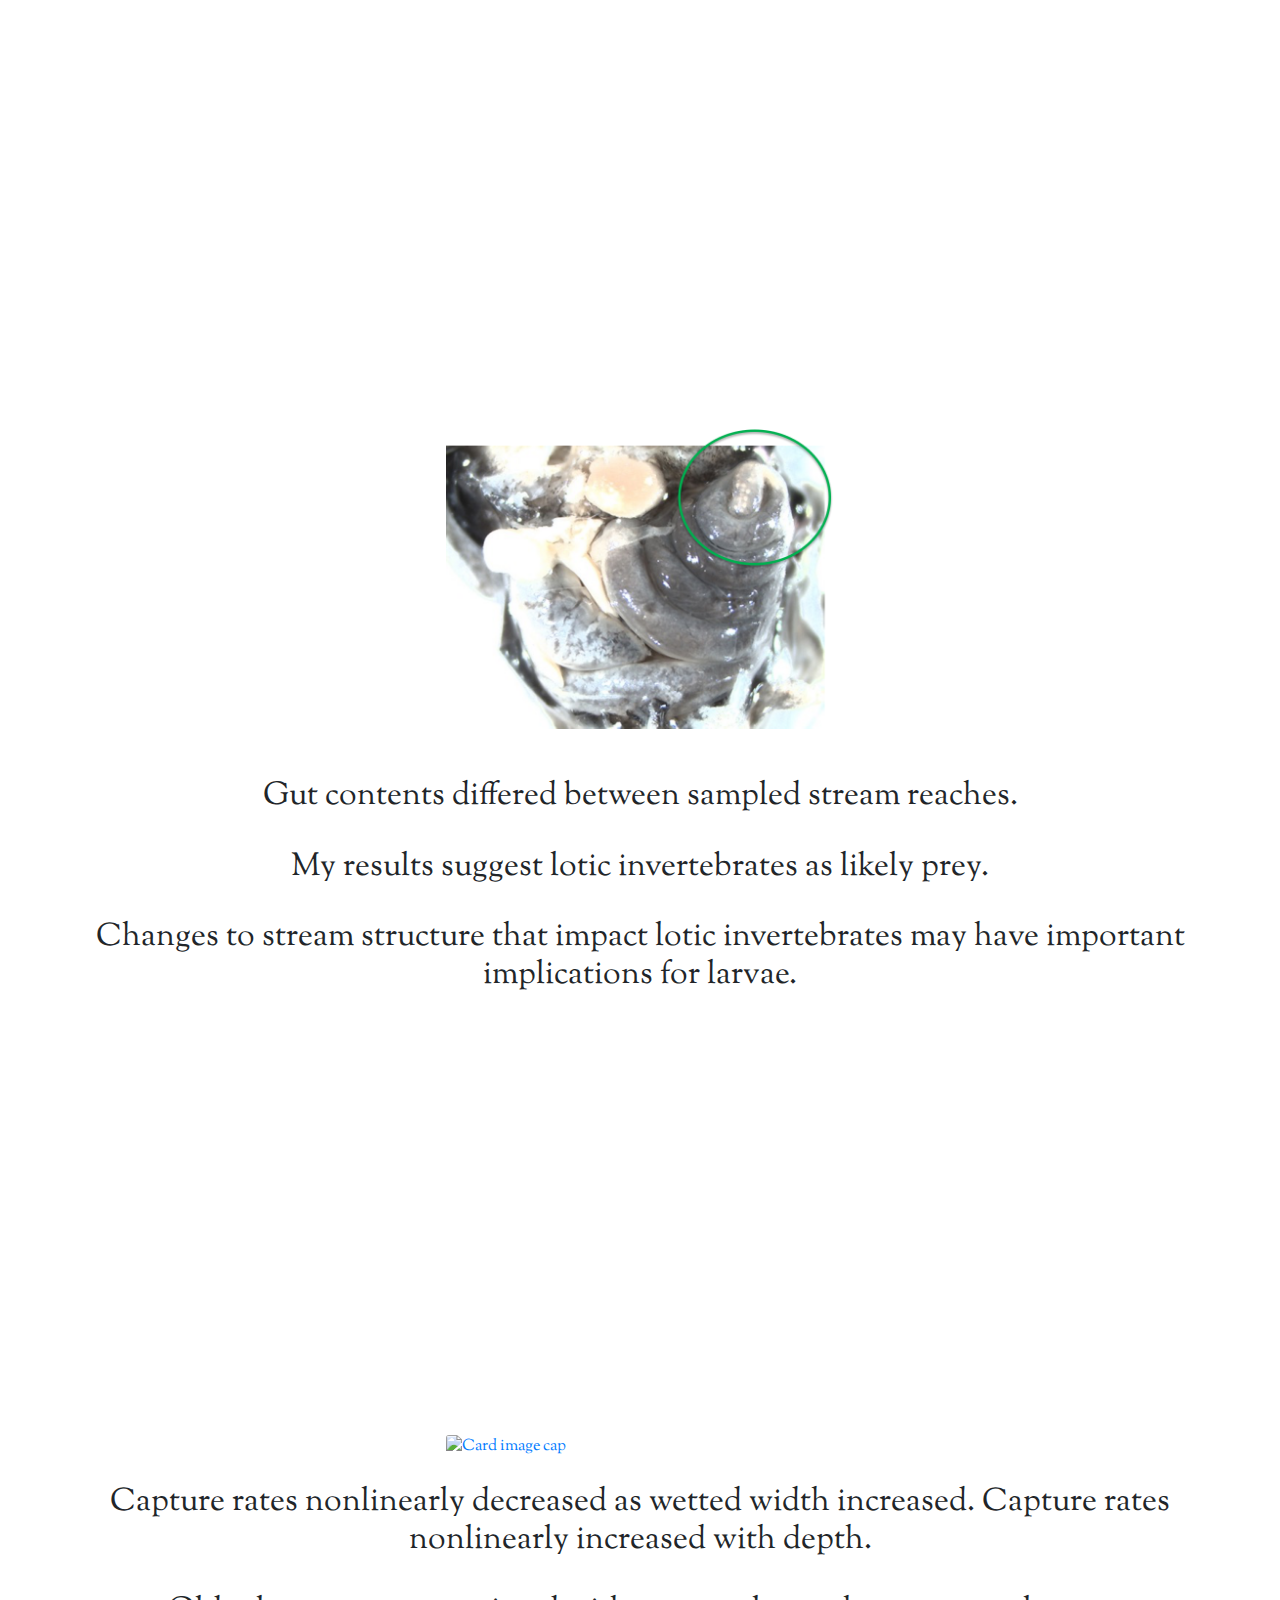
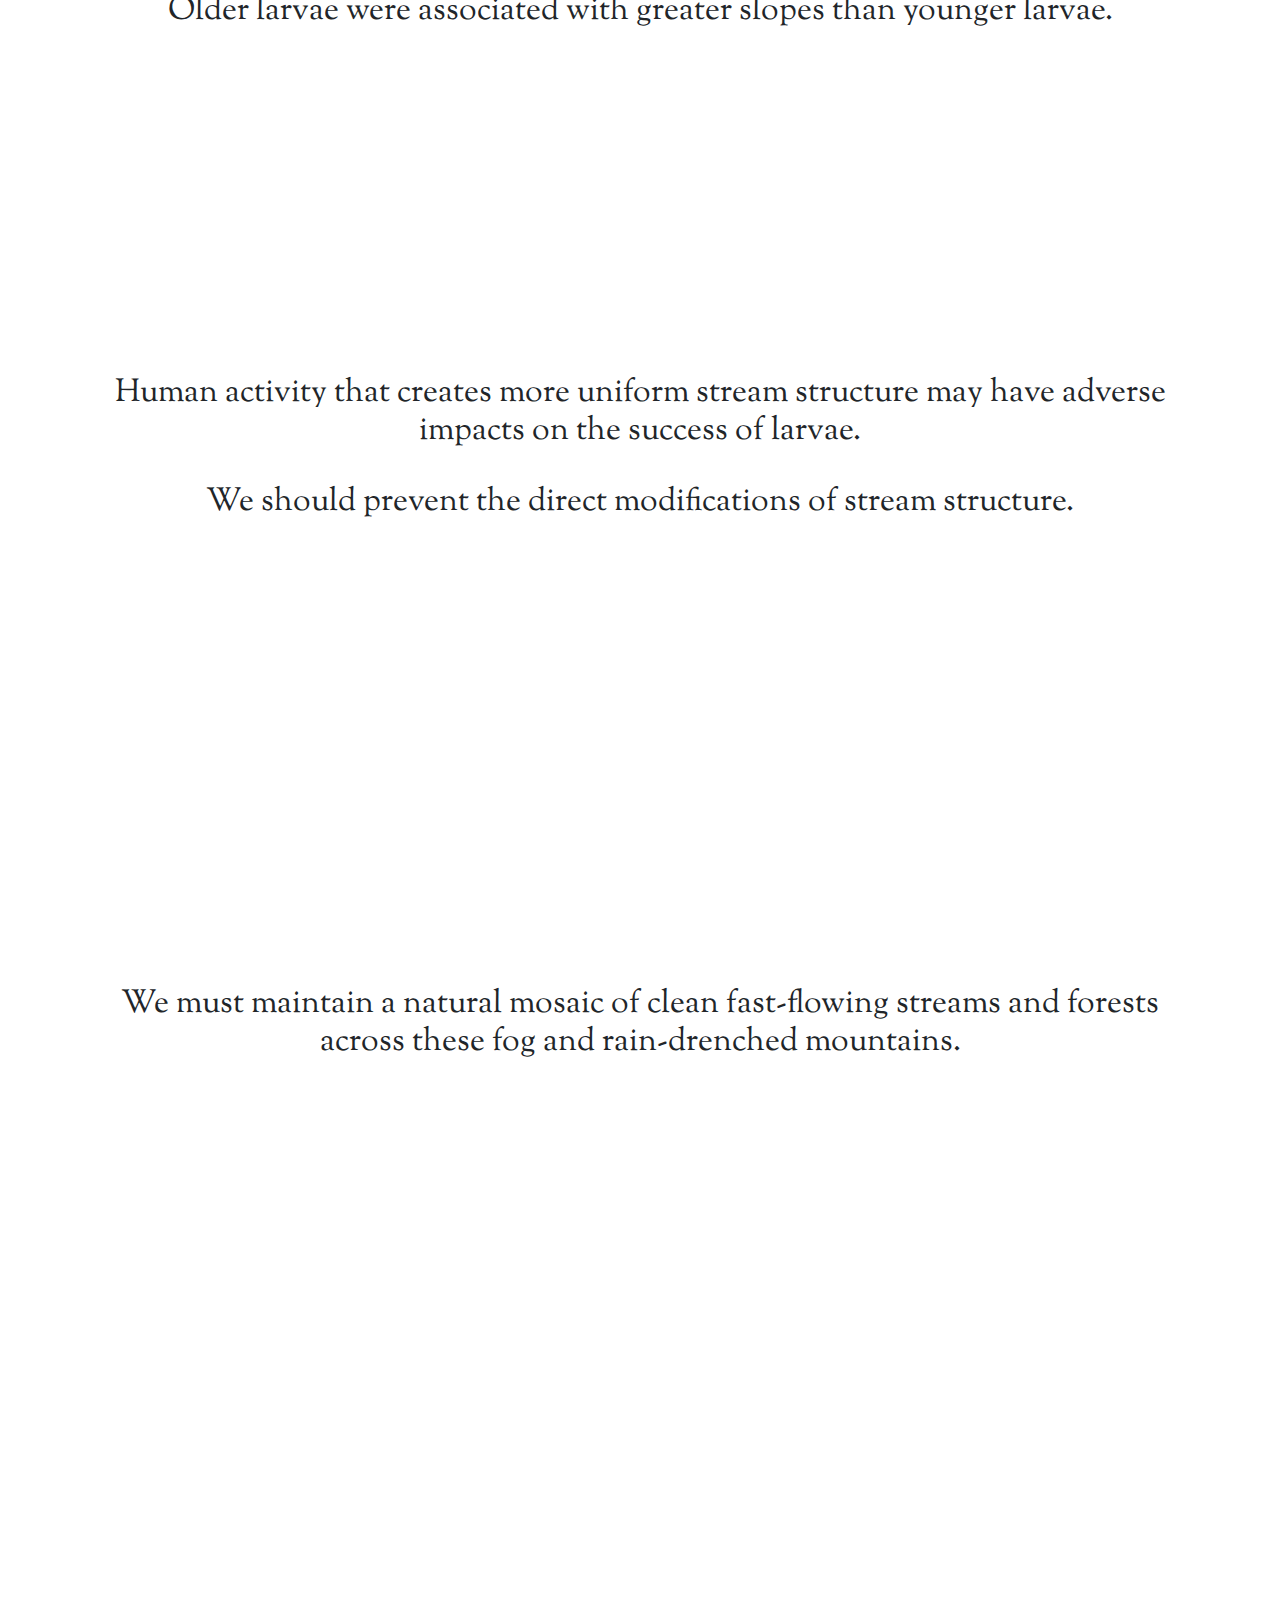
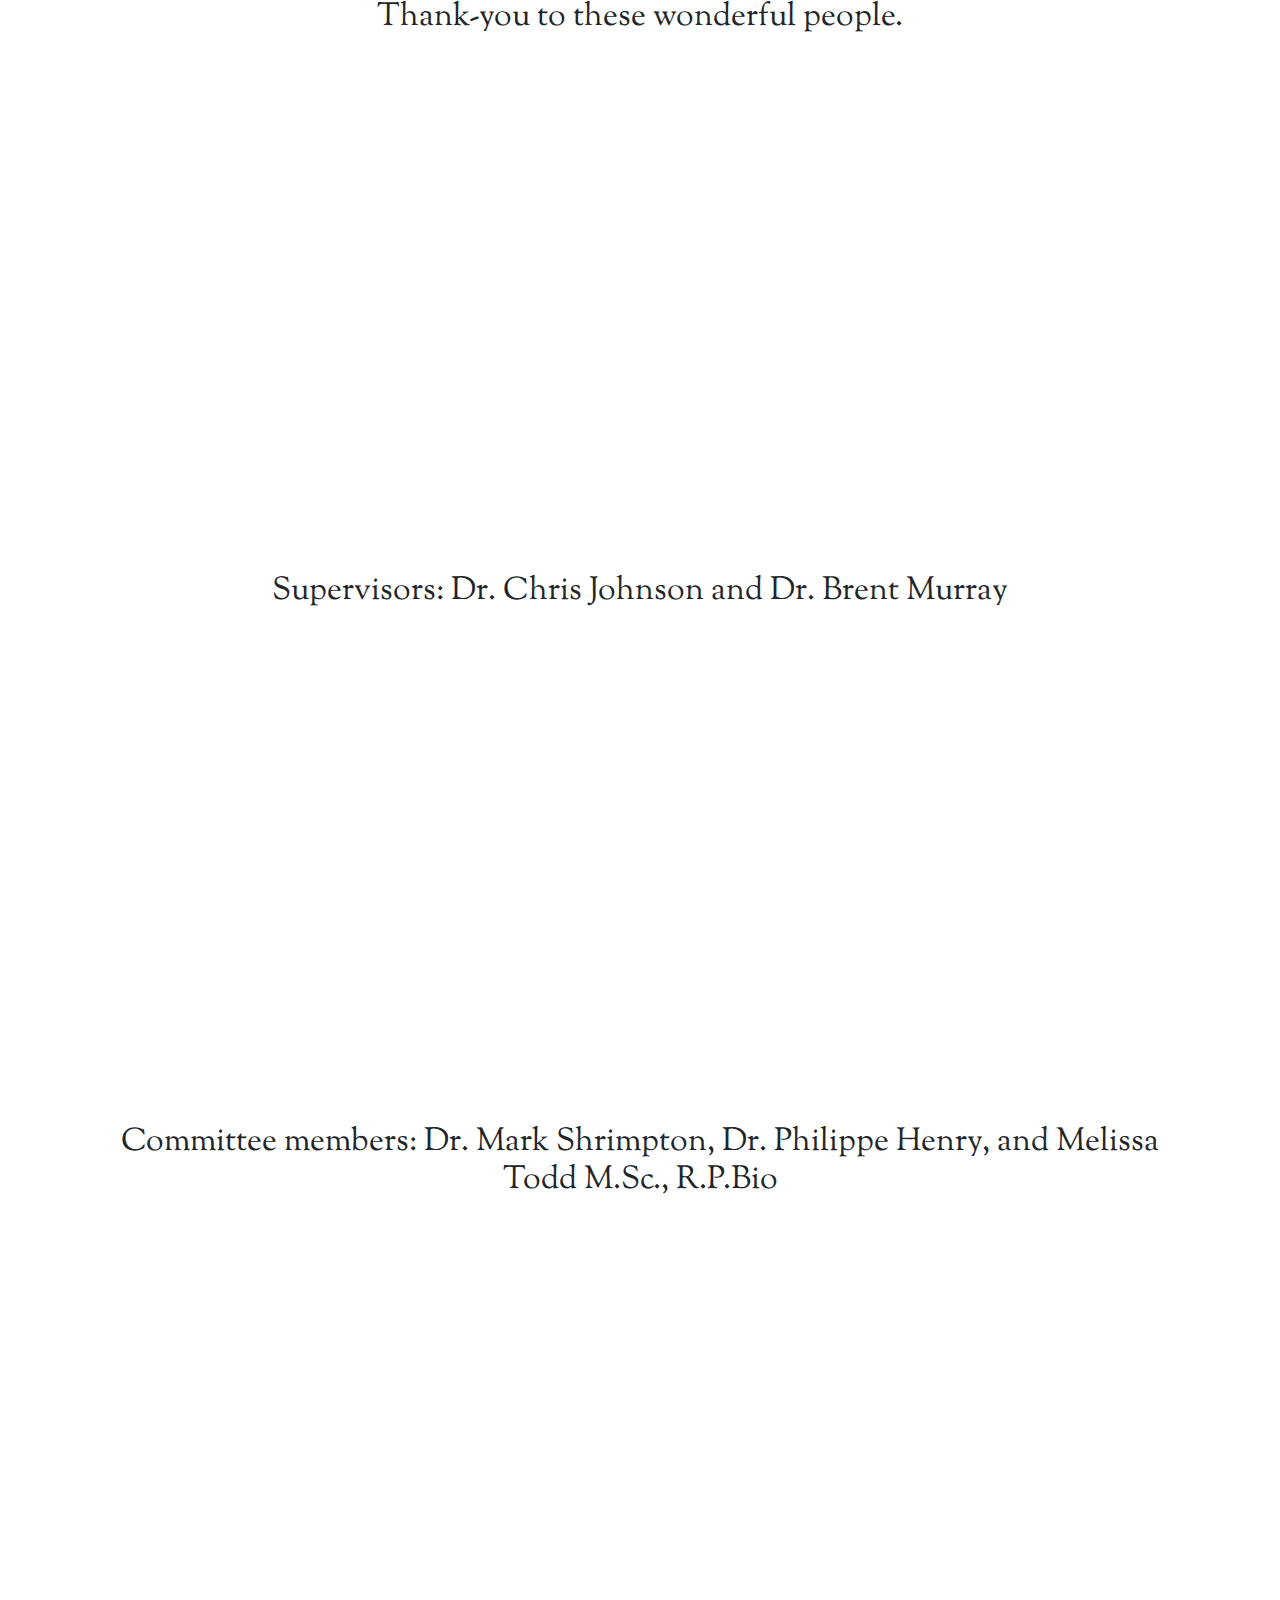
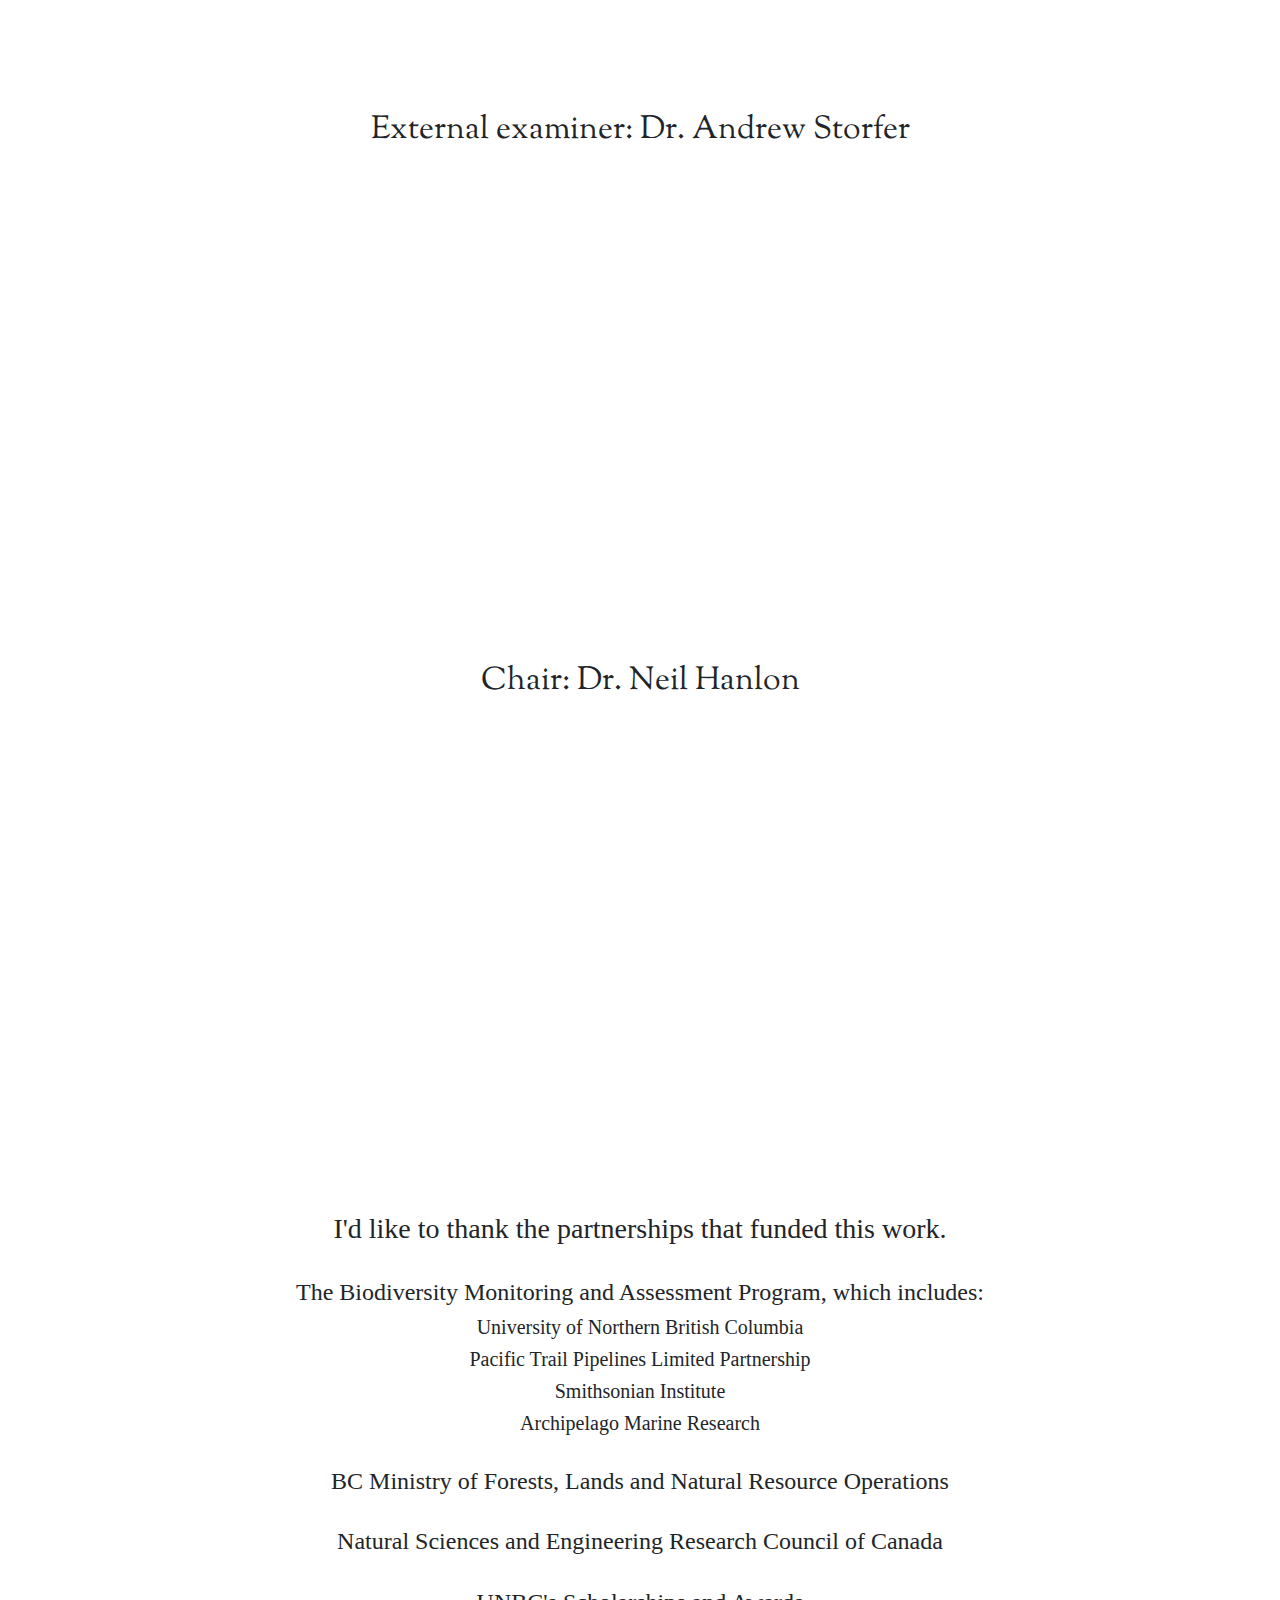
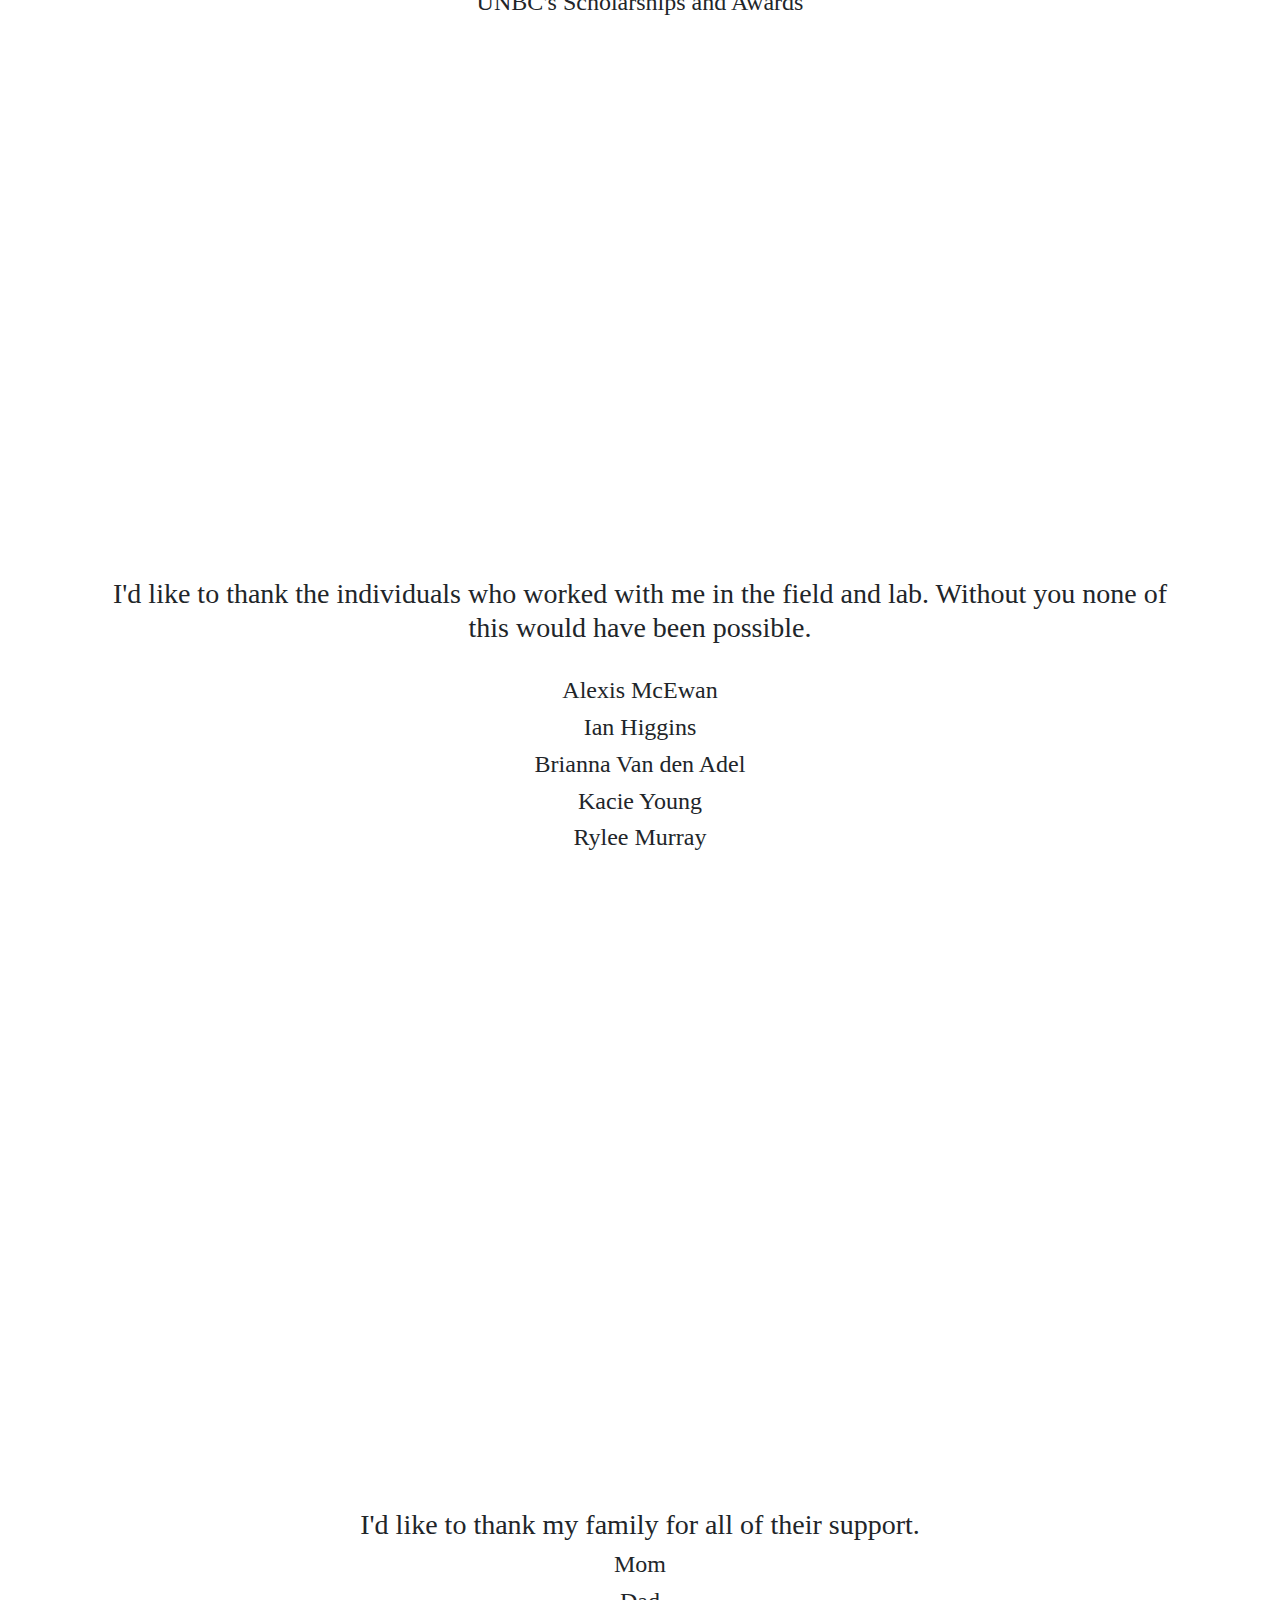
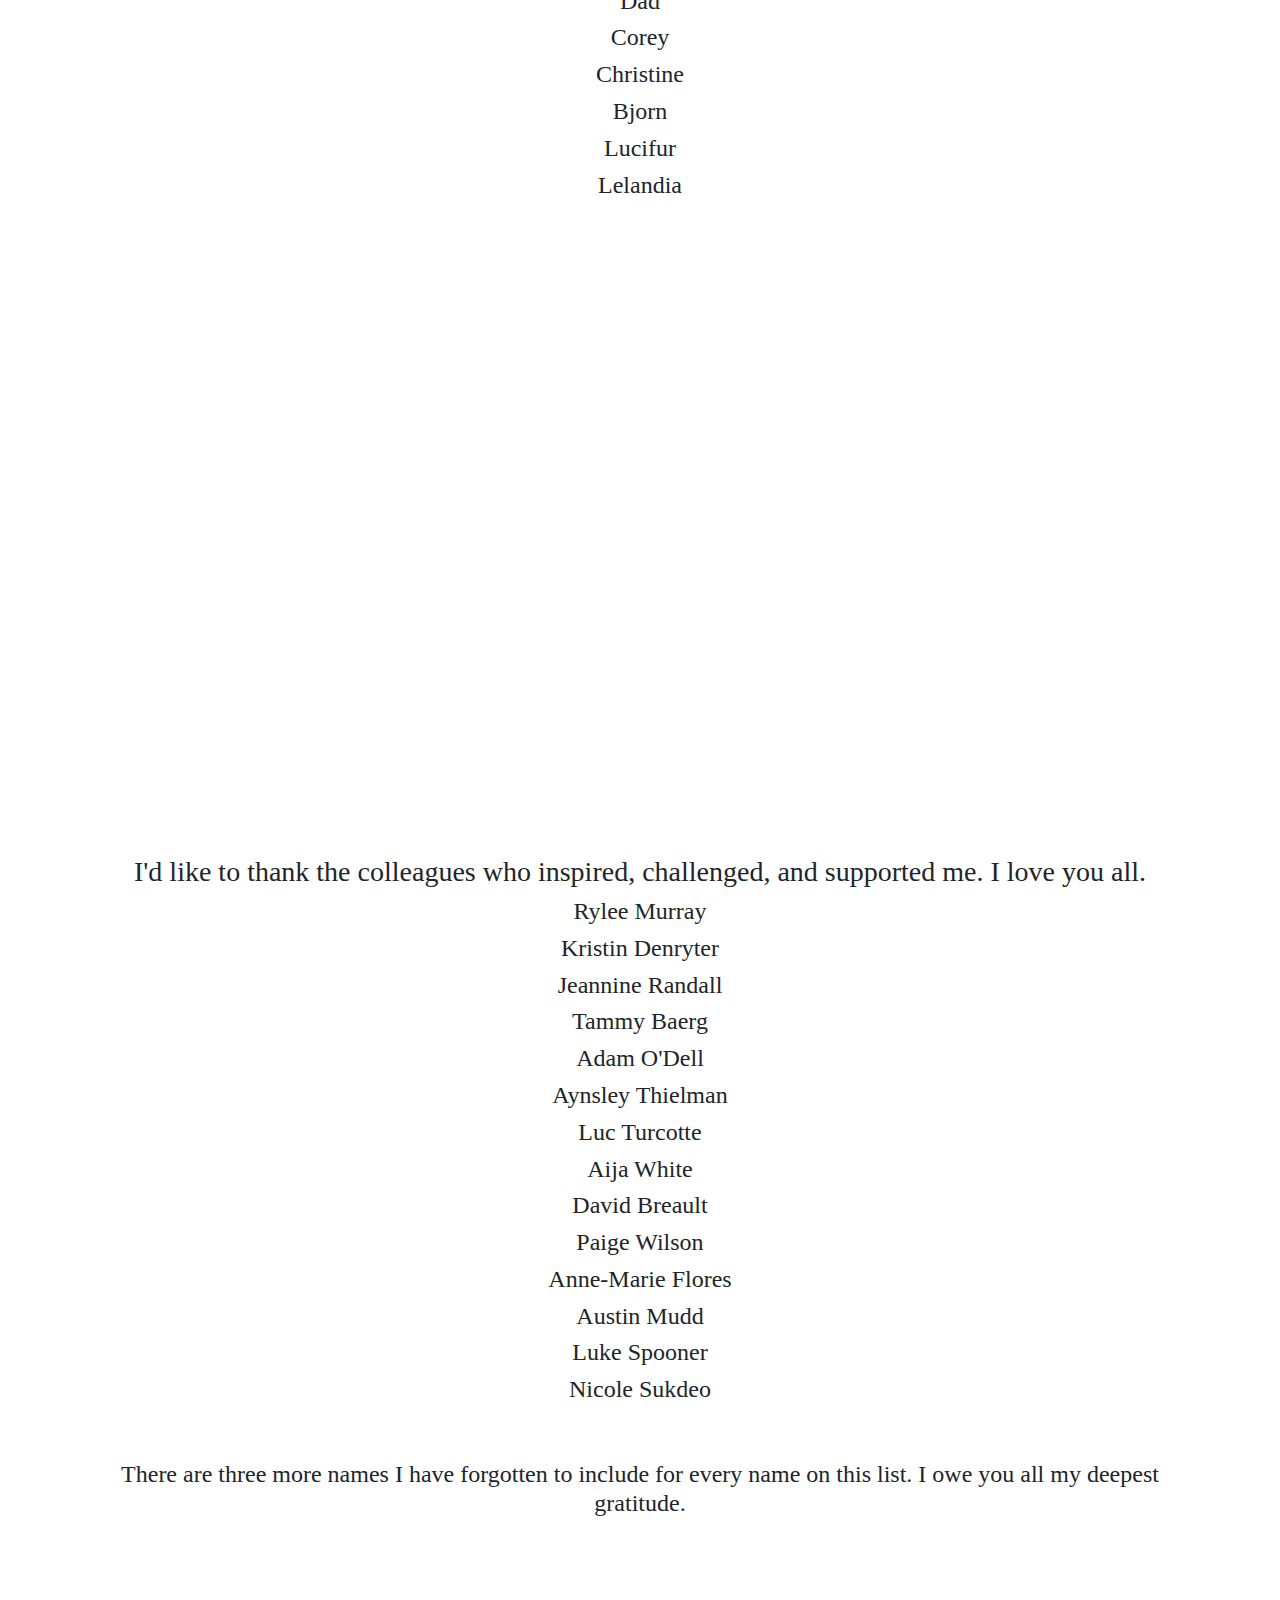
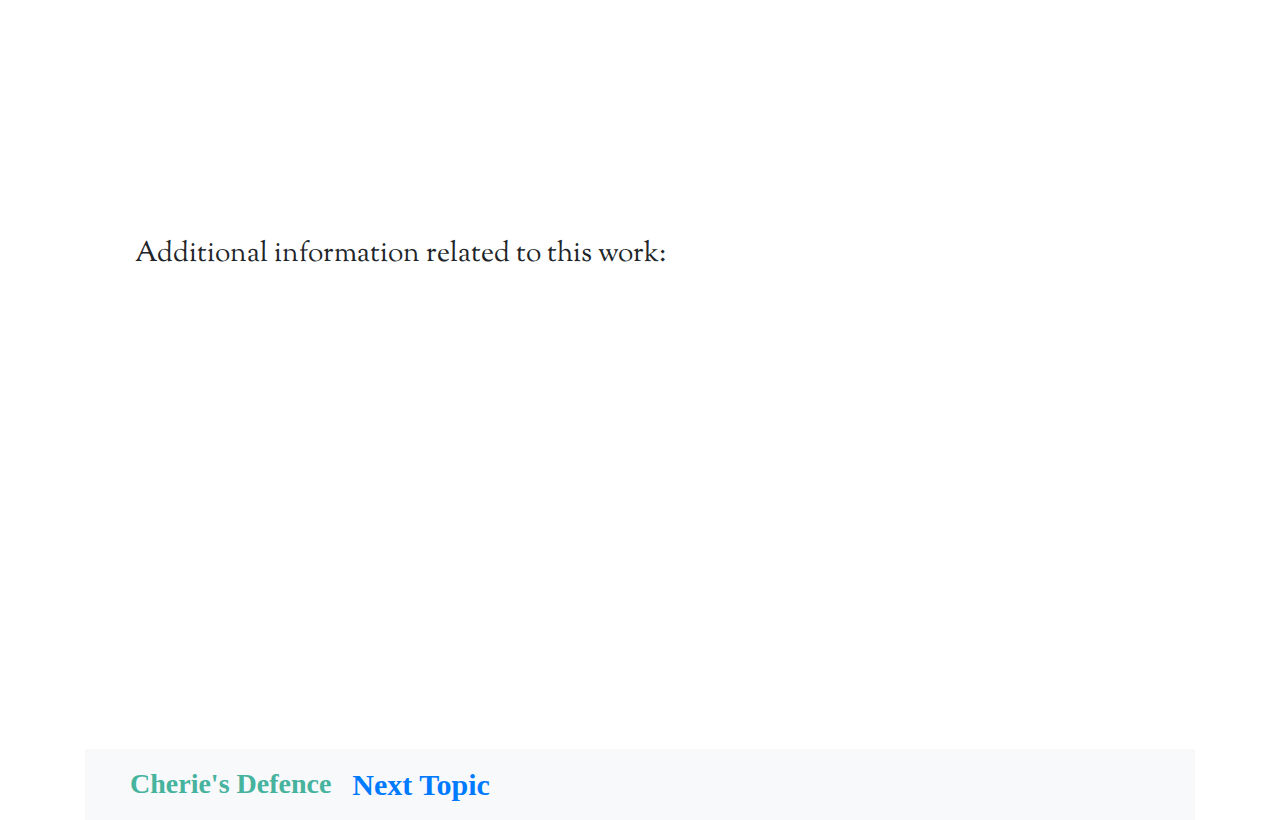
==== commit b07a1f7e: "updated text" ====
--- a/conclusions.html
+++ b/conclusions.html
@@ -83,7 +83,7 @@
       </div>
     </div>
     <br>
-    <h2>Comprehensive studies of the habitat and movement ecology of a species will aid in appropriate conservation actions to maintain long-term persistence.</h2>
+    <h2>Studies of the habitat and movement ecology of a species will aid in appropriate conservation actions to maintain long-term persistence.</h2>
     <br>
     <br>
     <br>
--- a/static/css/style-phylo.css
+++ b/static/css/style-phylo.css
@@ -225,6 +225,11 @@
     font-family: 'Times New Roman', Times, serif;
 }
 
+.conclusion-text8 {
+    padding-right: 20px;
+    padding-left: 20px;
+}
+
 .minimize-card {
     padding-right: 15%;
     padding-left: 15%;
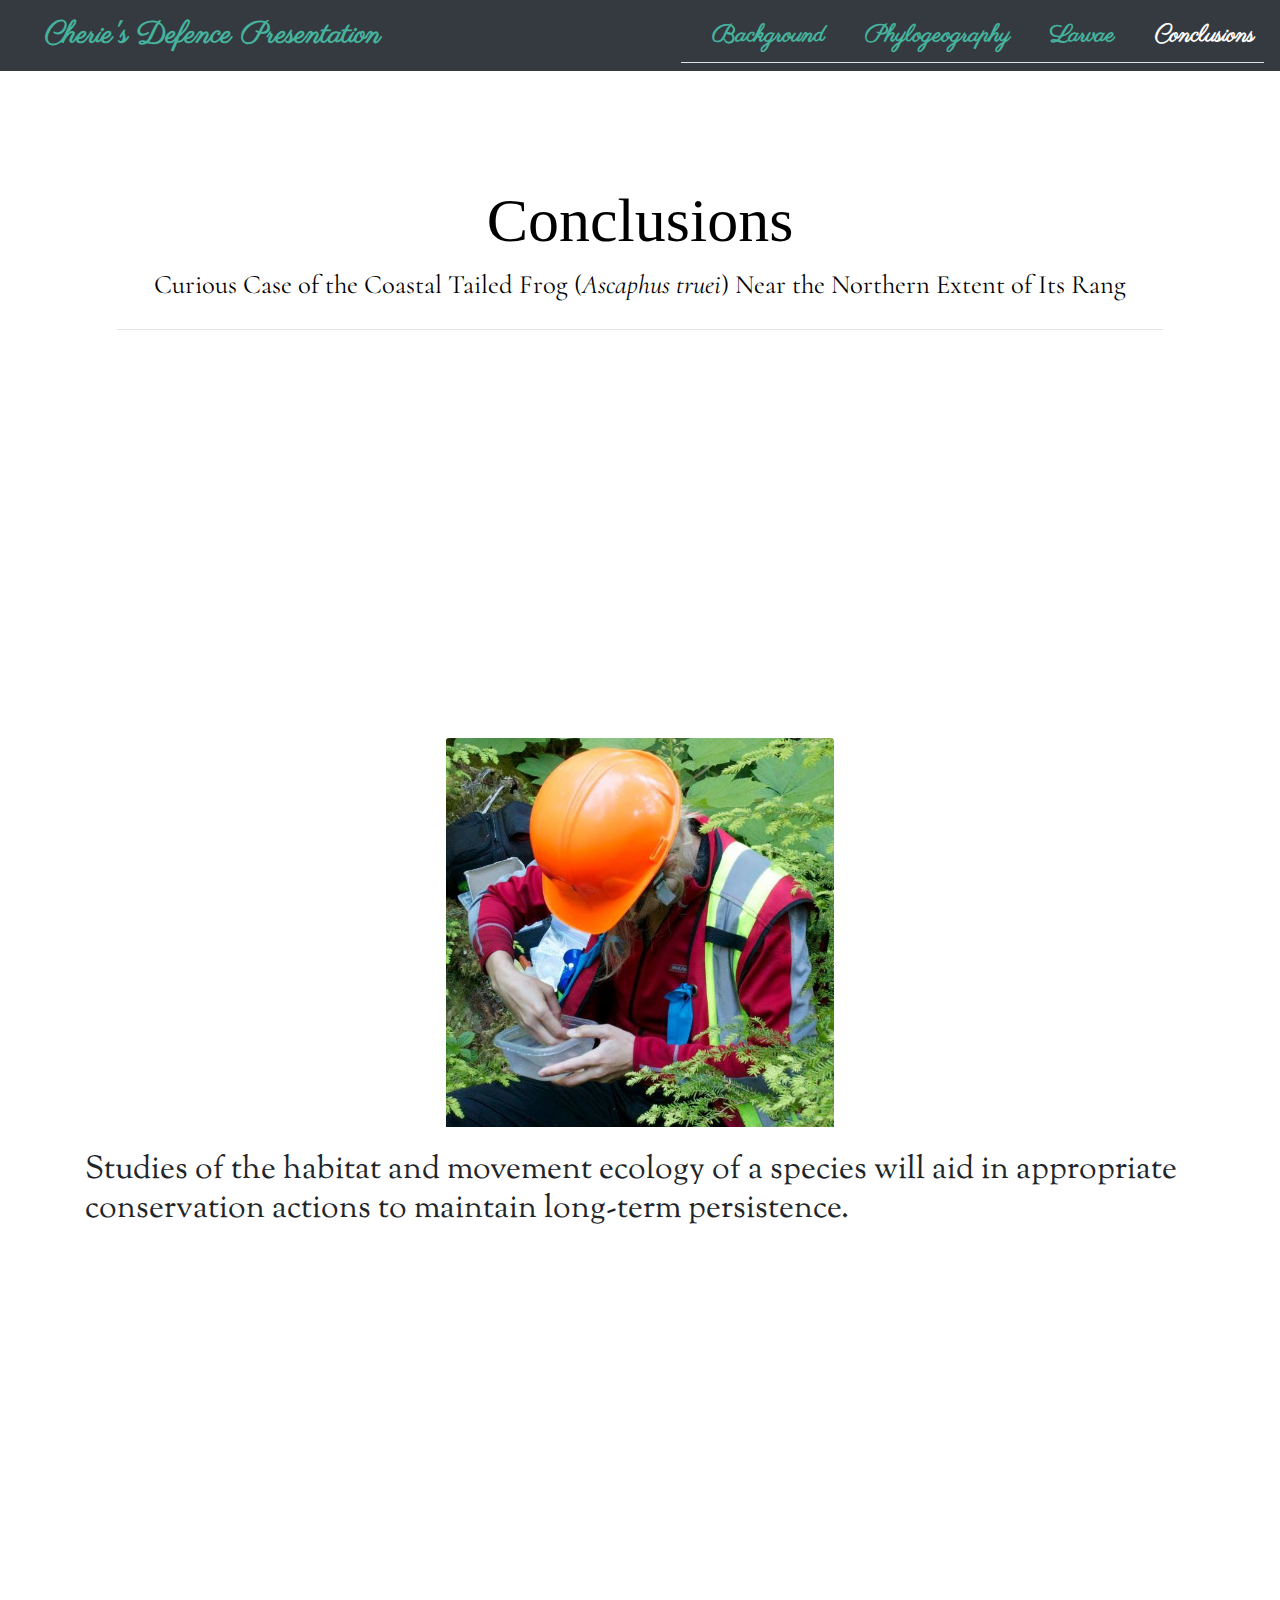
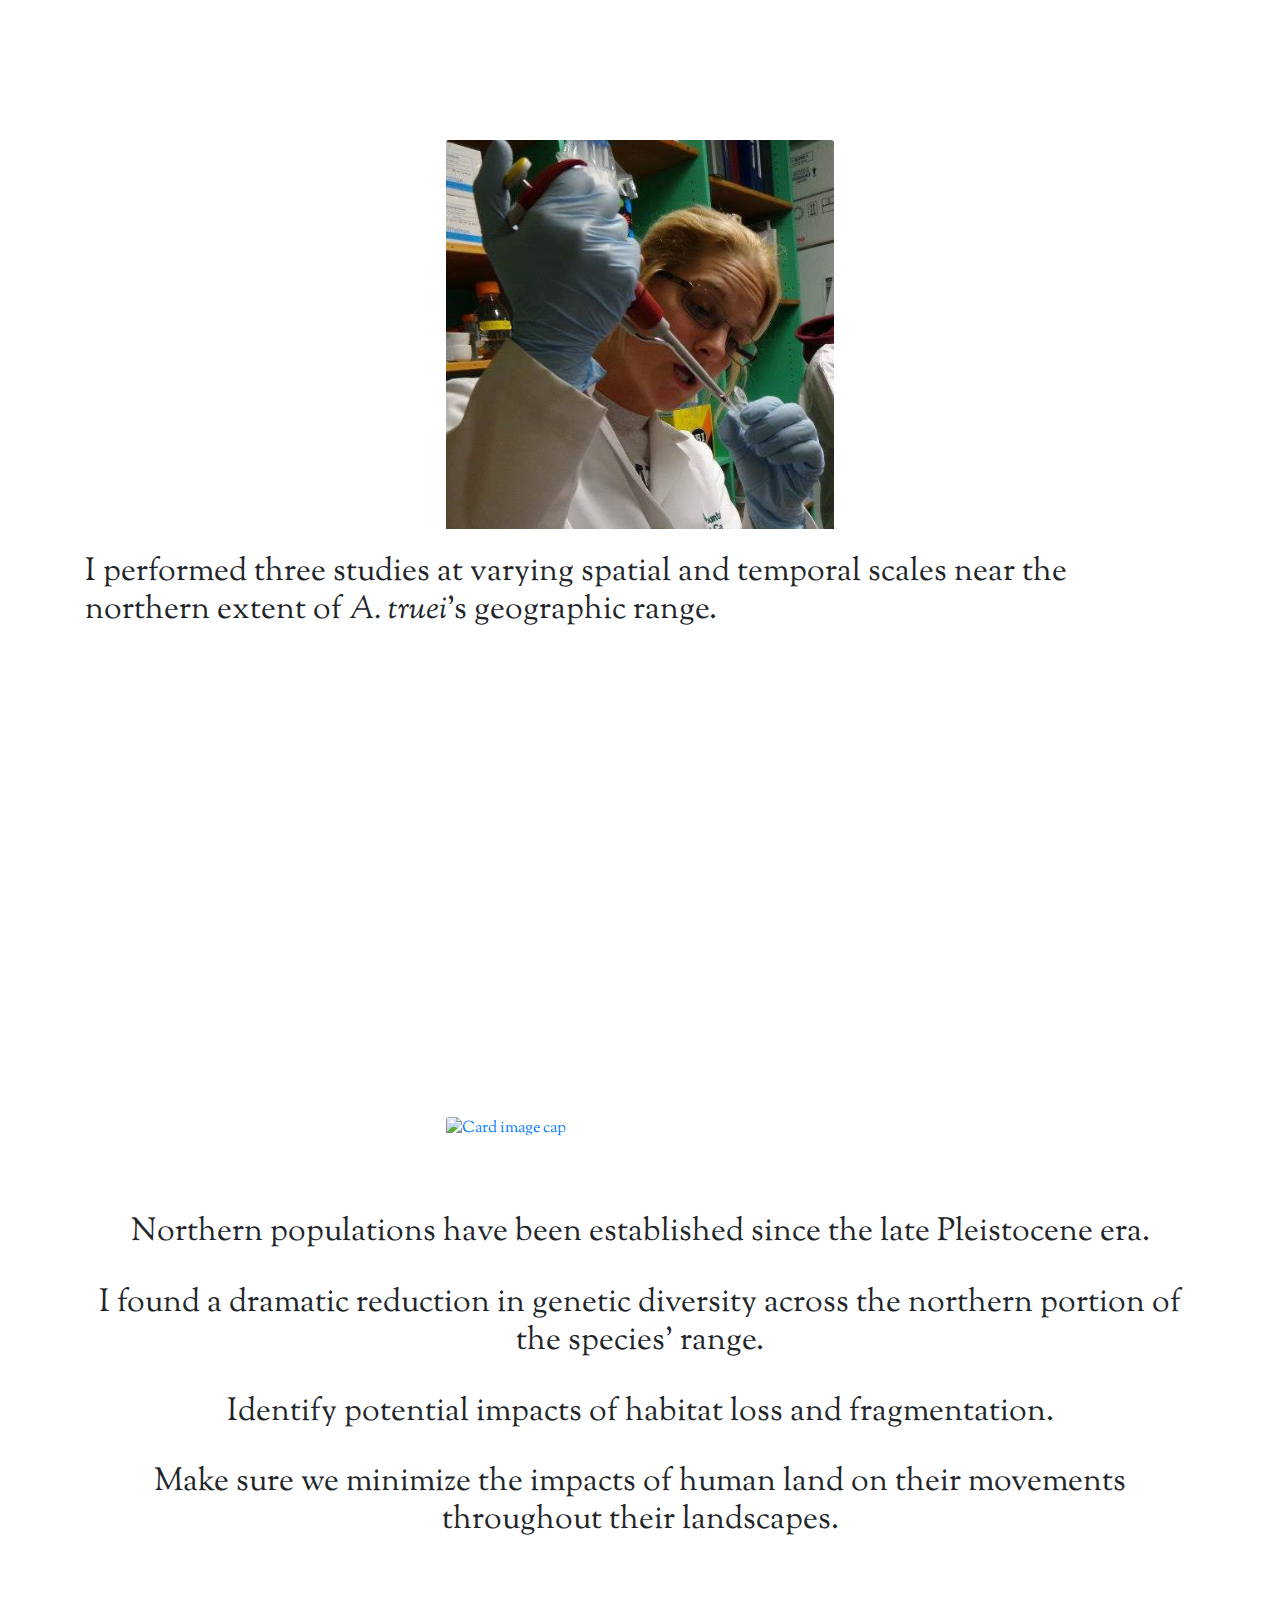
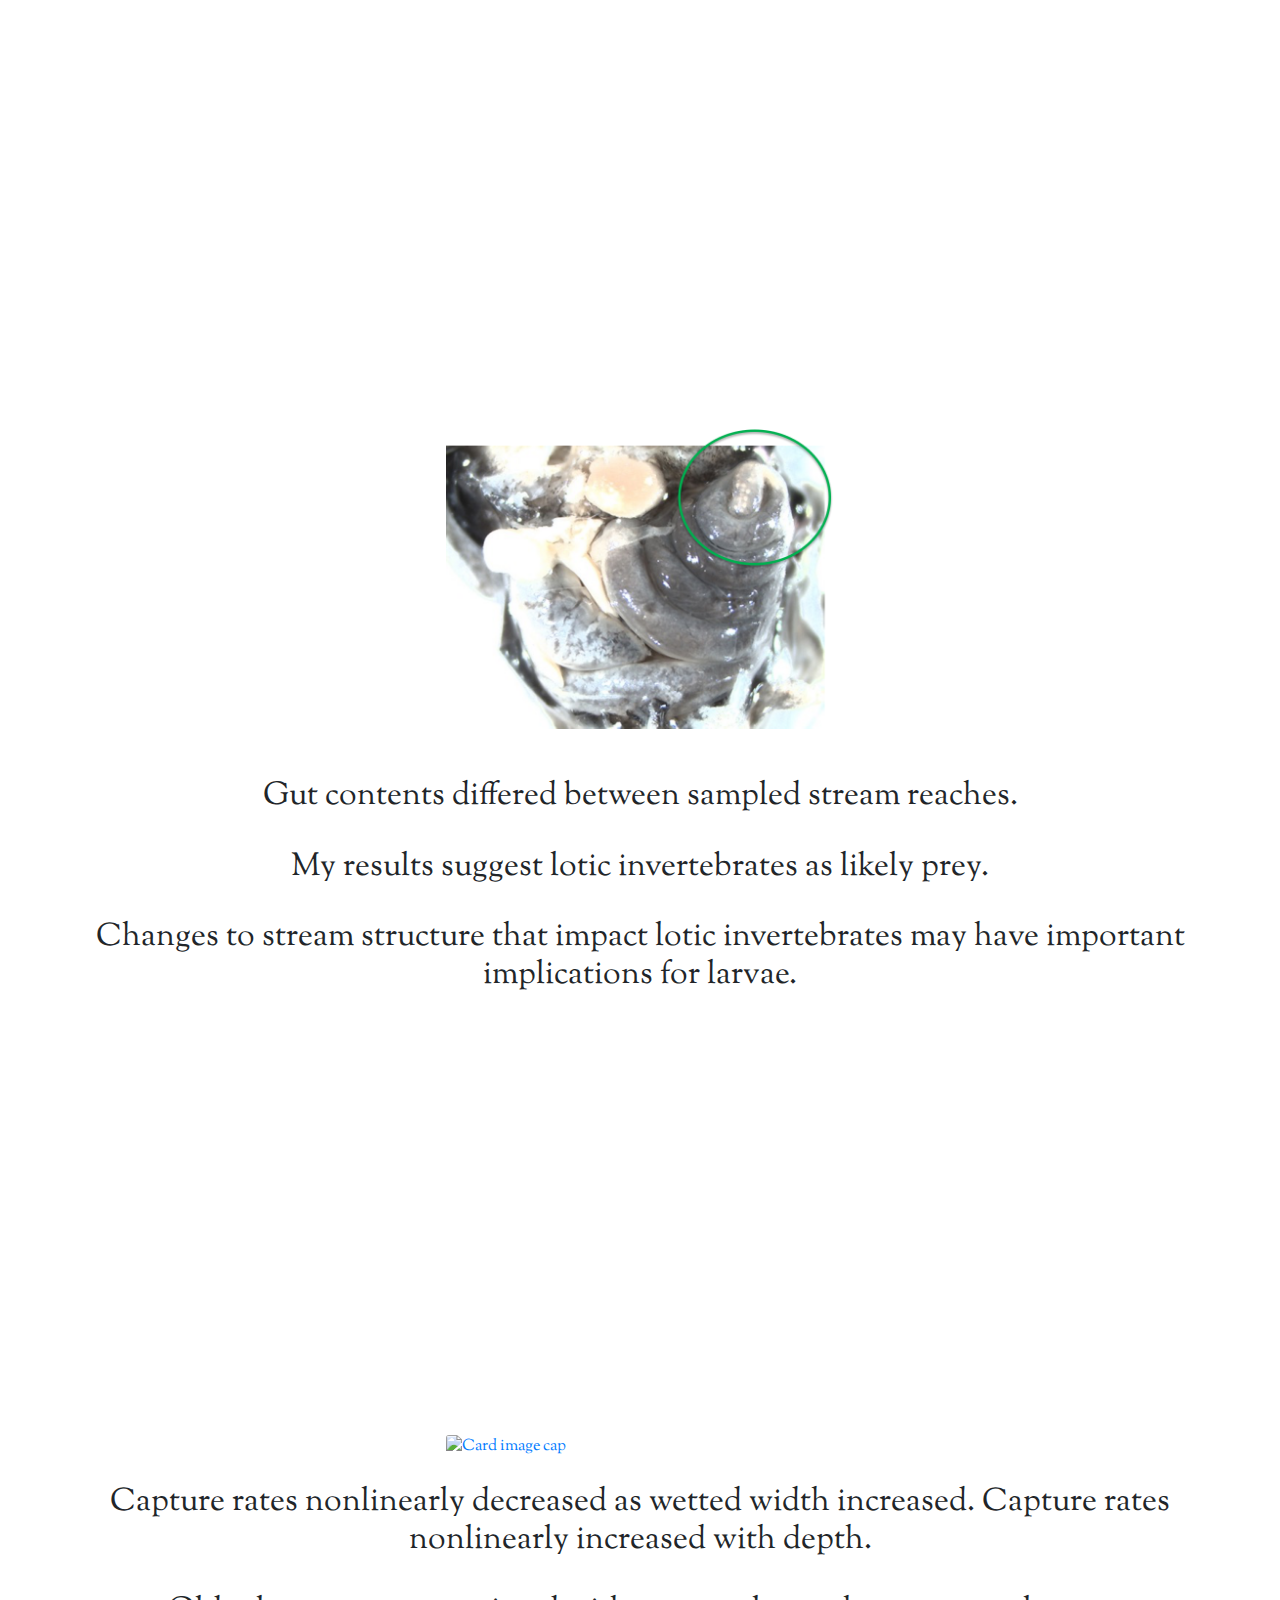
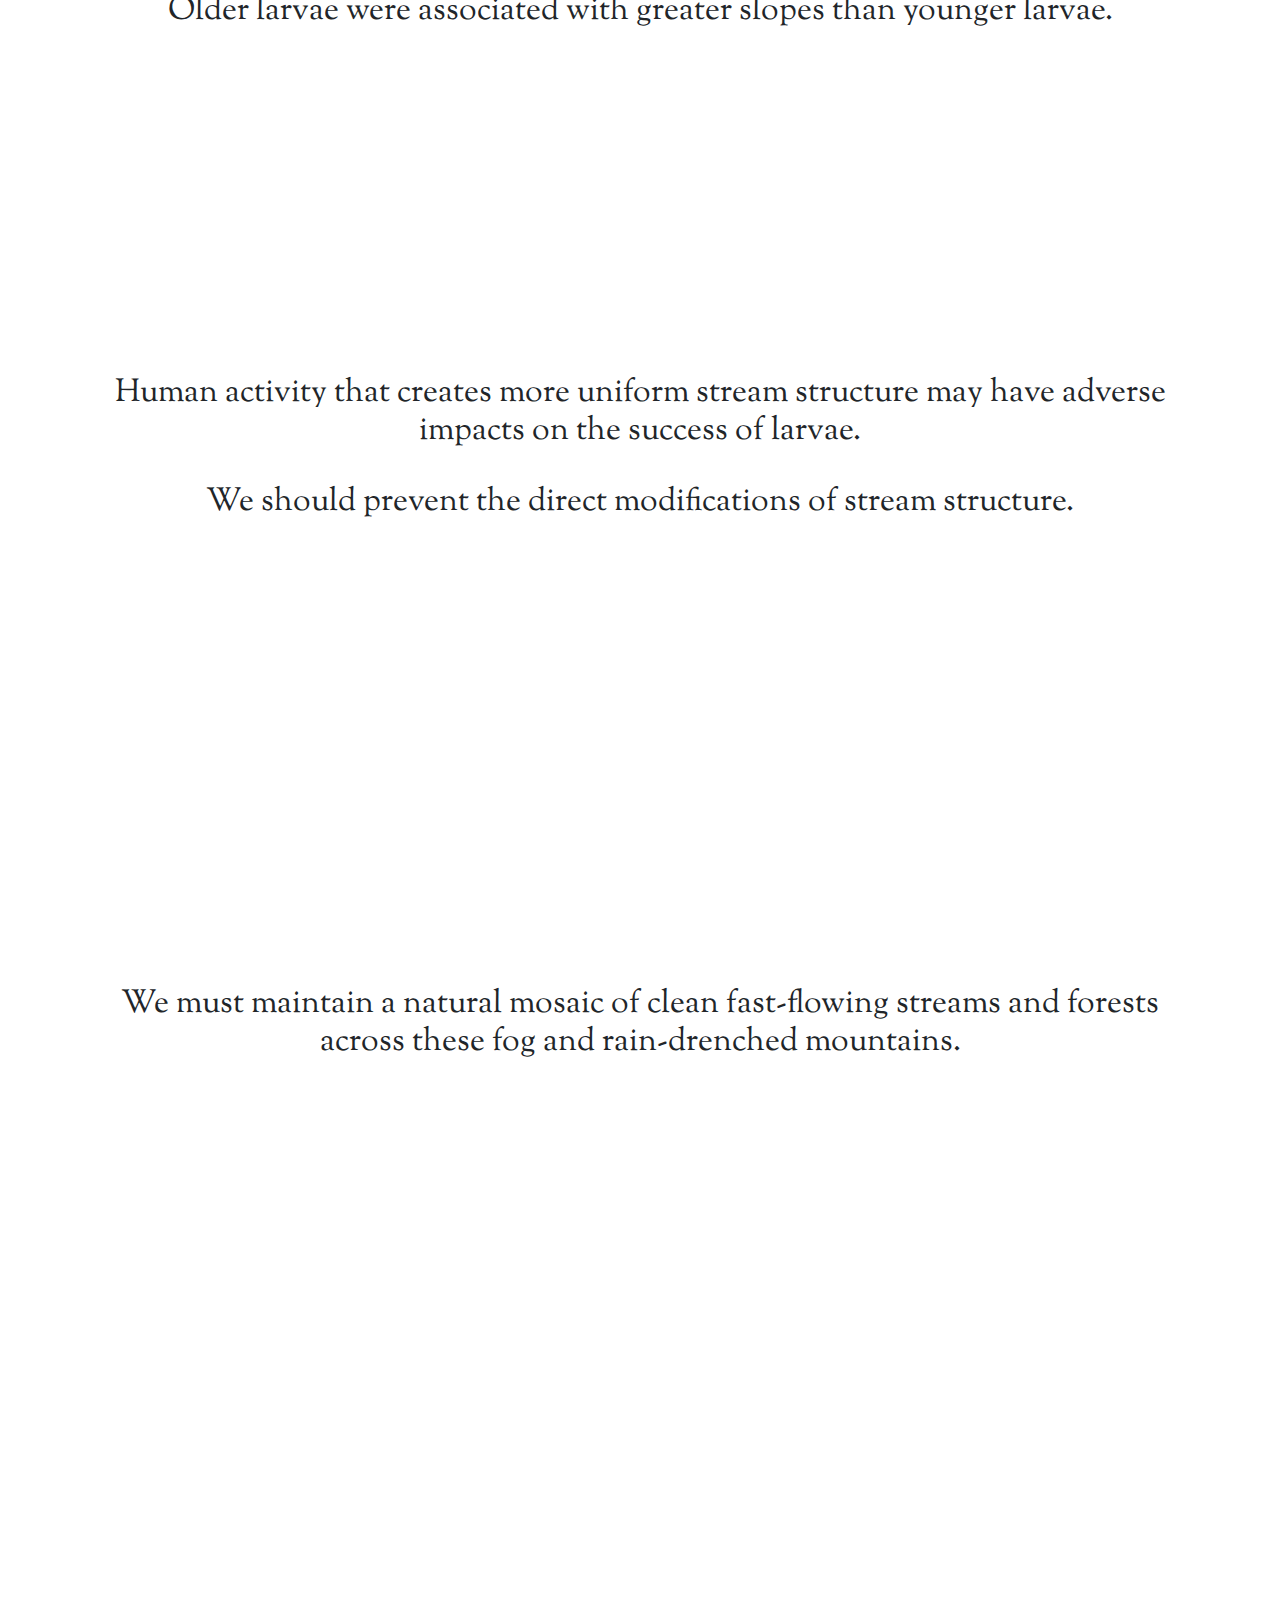
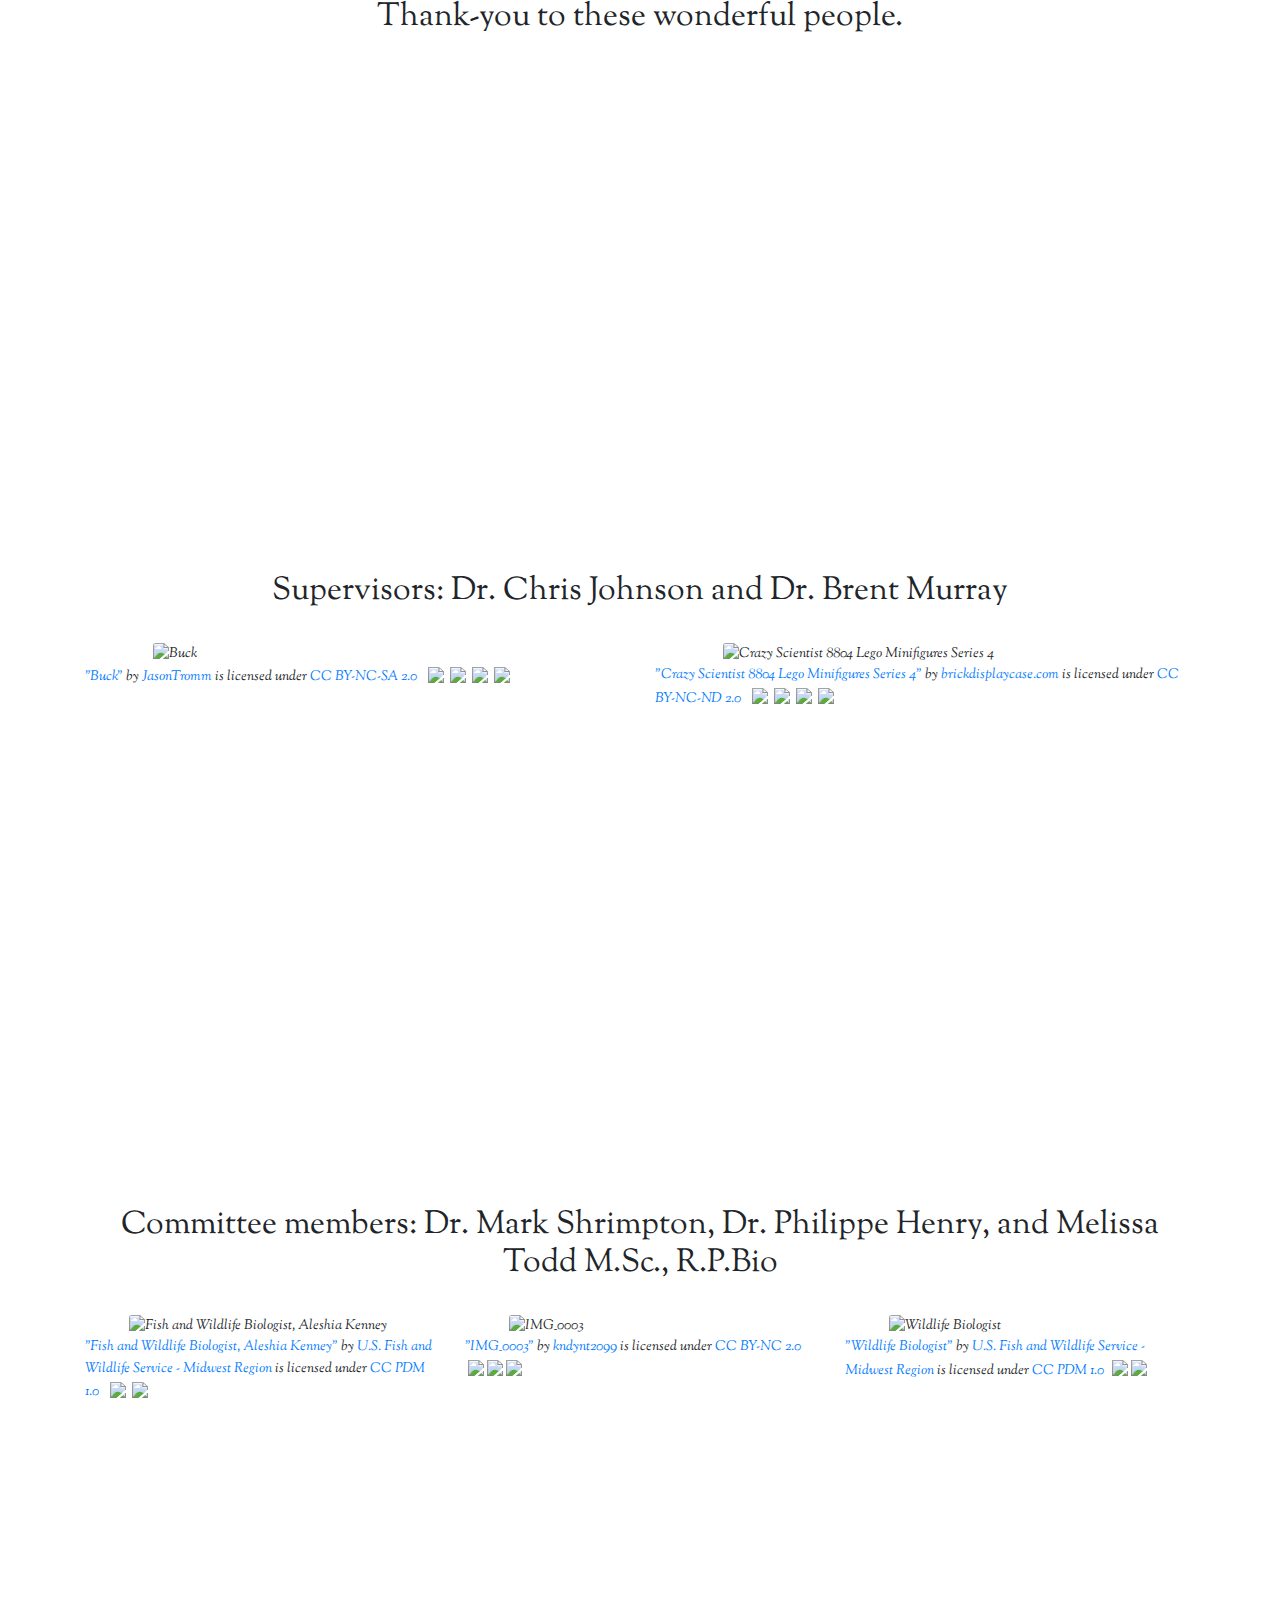
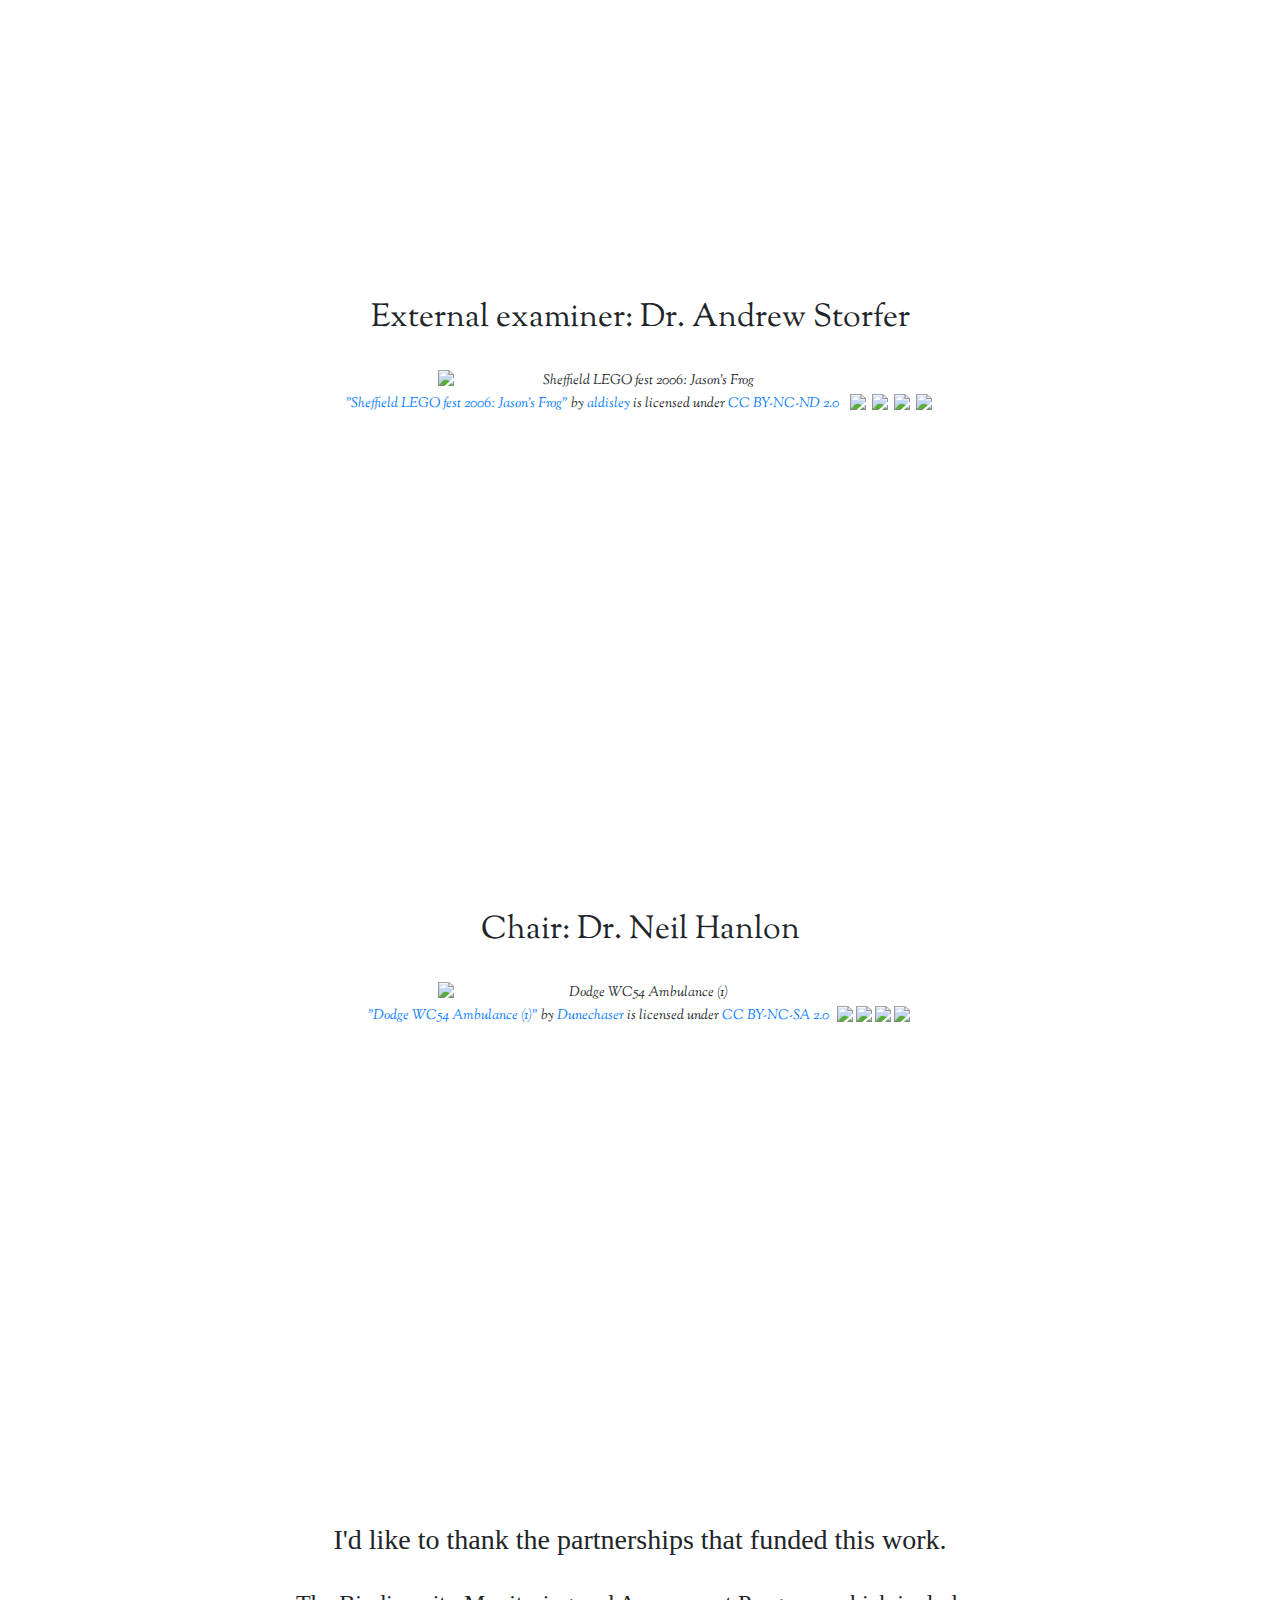
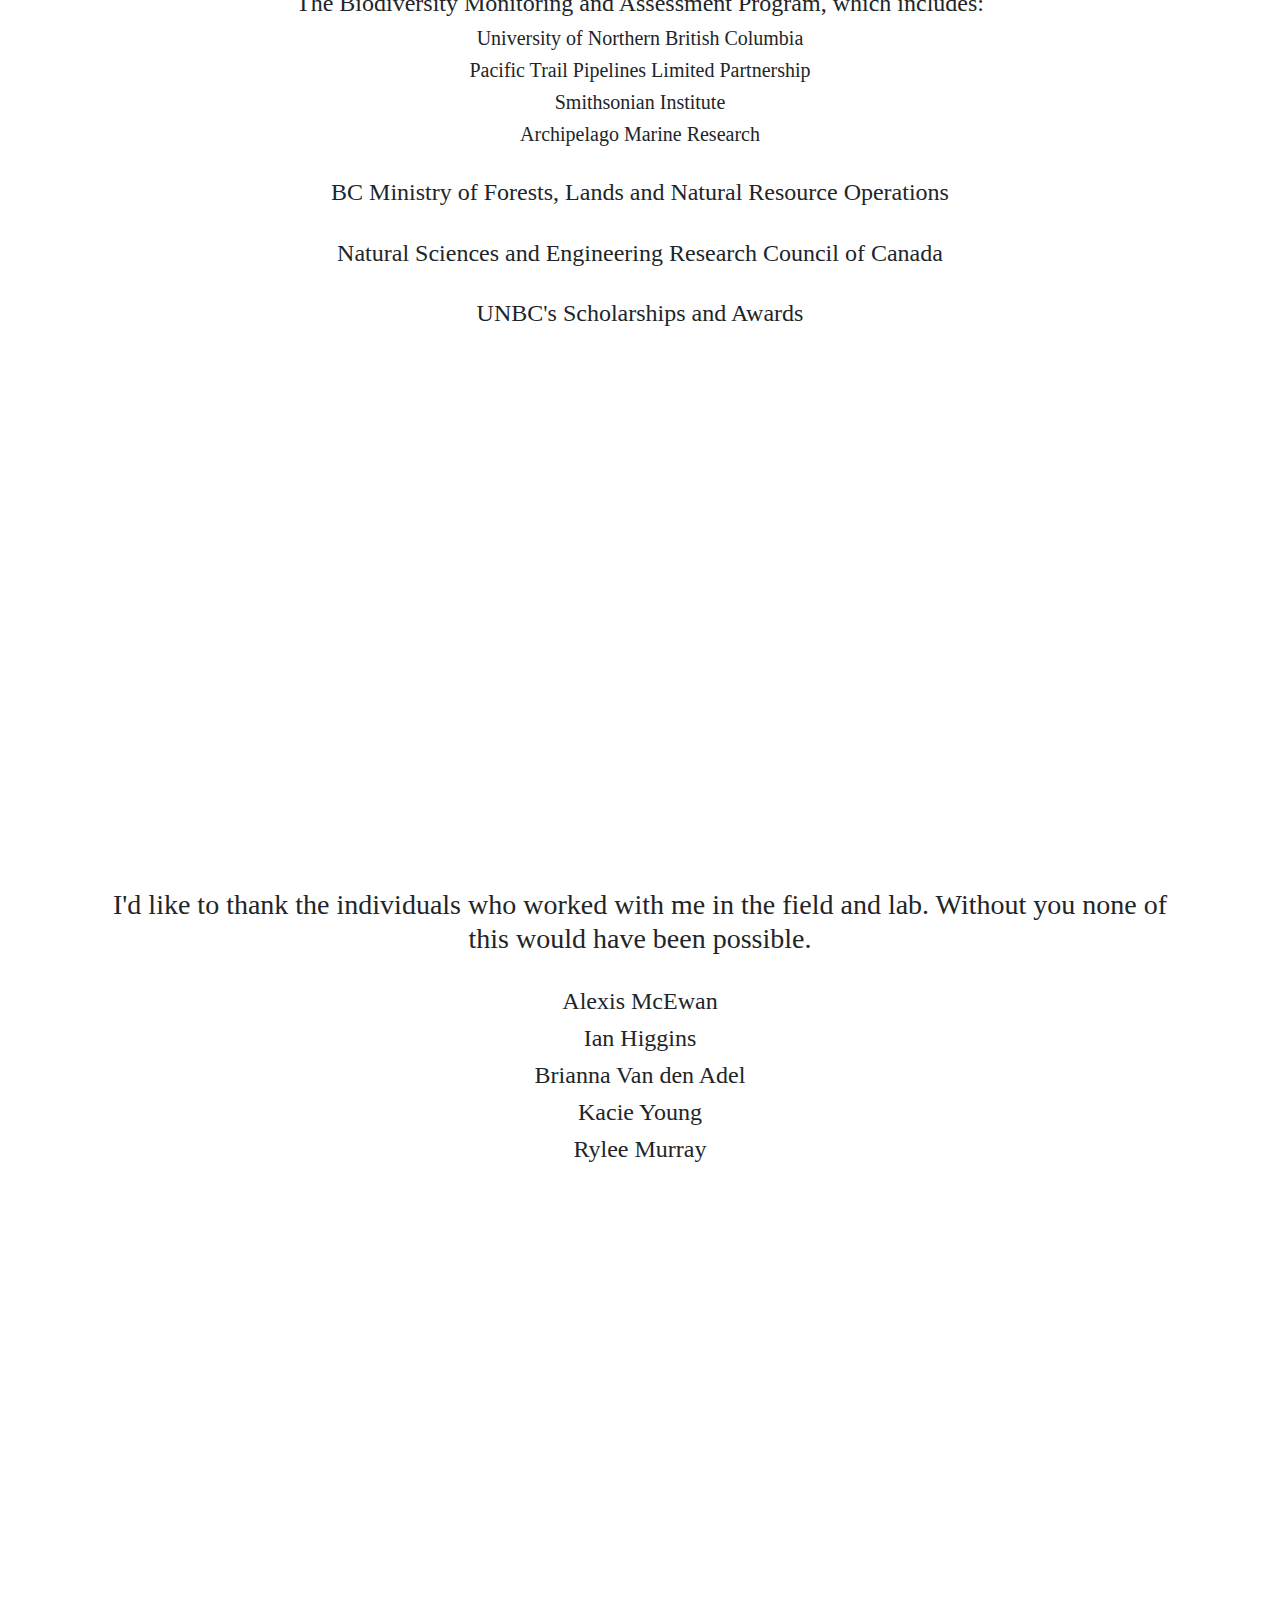
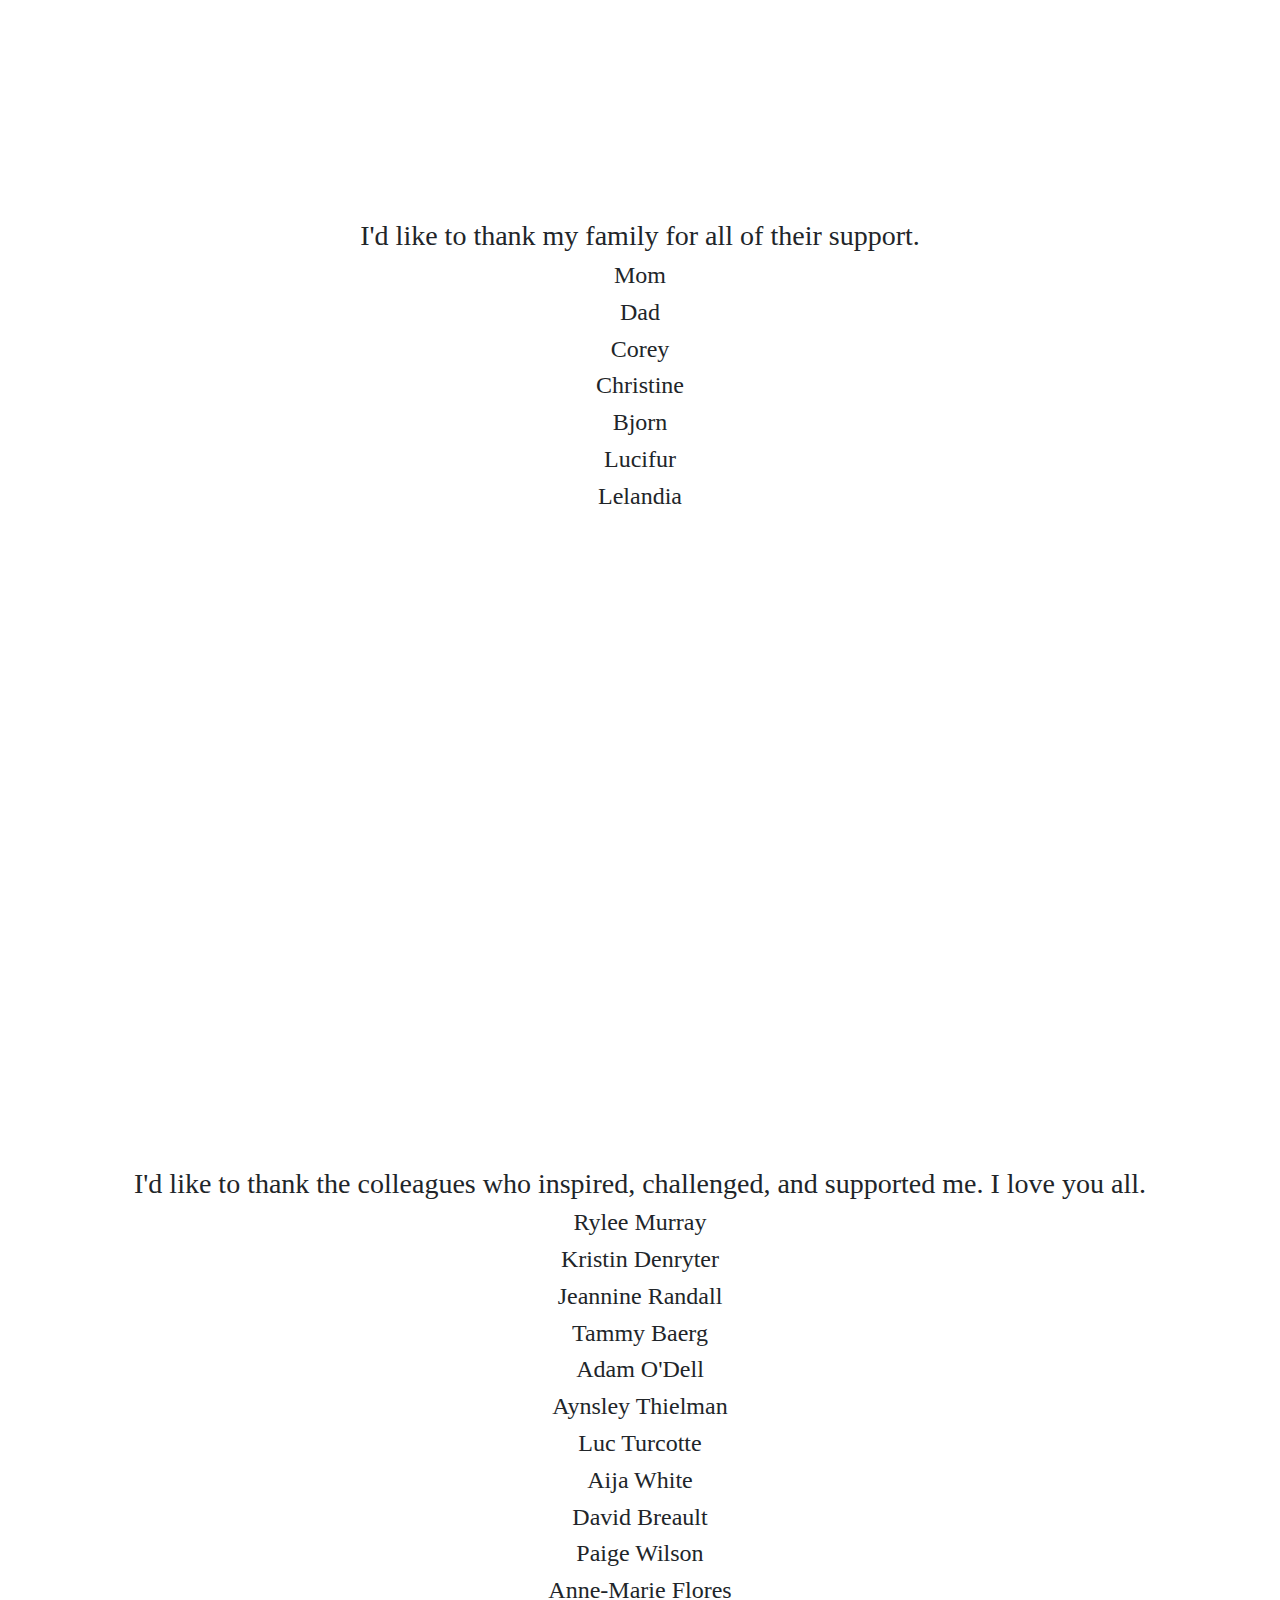
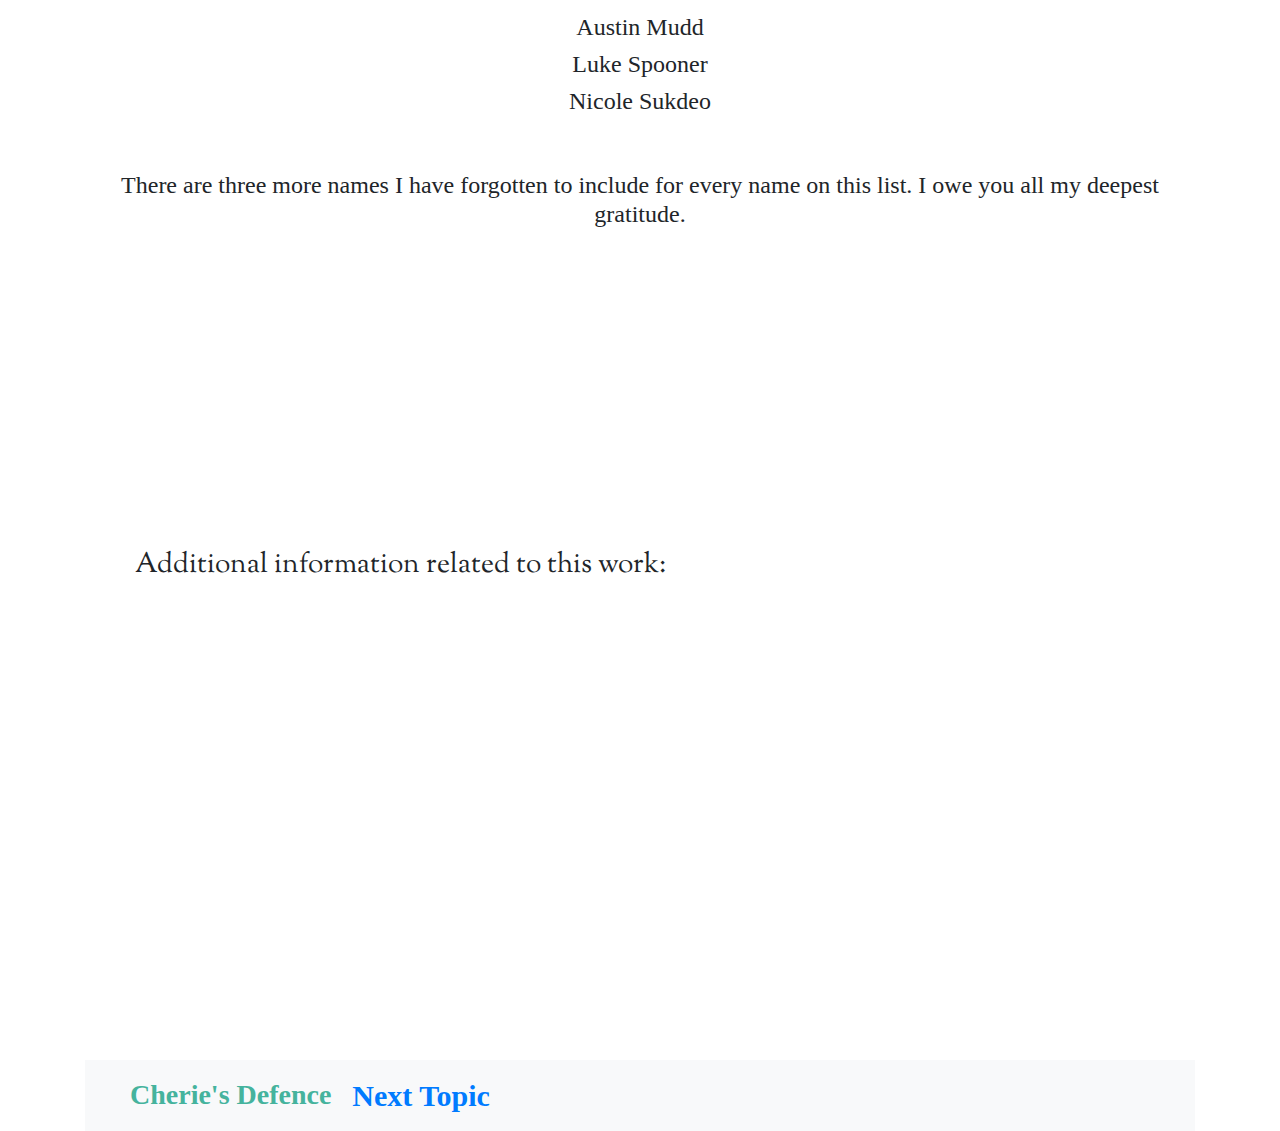
==== commit 655fe70f: "last update before defence" ====
--- a/conclusions.html
+++ b/conclusions.html
@@ -360,6 +360,32 @@
     <br>
     <h2 class="conclusion-text4">Supervisors: Dr. Chris Johnson and Dr. Brent Murray</h2>
     <br>
+    <div class="row">
+      <div class="col-sm-6">
+          <p style="font-size: 0.9rem;font-style: italic;">
+              <img class="card-img-top" style="display: block;" src="https://live.staticflickr.com/8148/28735151491_08f7816d72_b.jpg" alt="Buck">
+              <a href="https://www.flickr.com/photos/44124414469@N01/28735151491">"Buck"</a><span> by <a href="https://www.flickr.com/photos/44124414469@N01">JasonTromm</a></span> is licensed under <a href="https://creativecommons.org/licenses/by-nc-sa/2.0/?ref=ccsearch&atype=html" style="margin-right: 5px;">CC BY-NC-SA 2.0</a>
+              <a href="https://creativecommons.org/licenses/by-nc-sa/2.0/?ref=ccsearch&atype=html" target="_blank" rel="noopener noreferrer" style="display: inline-block;white-space: none;margin-top: 2px;margin-left: 3px;height: 22px !important;">
+                  <img style="height: inherit;margin-right: 3px;display: inline-block;" src="https://search.creativecommons.org/static/img/cc_icon.svg" />
+                  <img style="height: inherit;margin-right: 3px;display: inline-block;" src="https://search.creativecommons.org/static/img/cc-by_icon.svg" />
+                  <img style="height: inherit;margin-right: 3px;display: inline-block;" src="https://search.creativecommons.org/static/img/cc-nc_icon.svg" />
+                  <img style="height: inherit;margin-right: 3px;display: inline-block;" src="https://search.creativecommons.org/static/img/cc-sa_icon.svg" />
+              </a>
+          </p>
+      </div>
+      <div class="col-sm-6">
+        <p style="font-size: 0.9rem;font-style: italic;">
+          <img class="card-img-top" style="display: block;" src="https://live.staticflickr.com/5494/11744300853_1f95d6a6ac_b.jpg" alt="Crazy Scientist 8804 Lego Minifigures Series 4">
+          <a href="https://www.flickr.com/photos/113300398@N03/11744300853">"Crazy Scientist 8804 Lego Minifigures Series 4"</a><span> by <a href="https://www.flickr.com/photos/113300398@N03">brickdisplaycase.com</a>
+          </span> is licensed under <a href="https://creativecommons.org/licenses/by-nc-nd/2.0/?ref=ccsearch&atype=html" style="margin-right: 5px;">CC BY-NC-ND 2.0</a>
+          <a href="https://creativecommons.org/licenses/by-nc-nd/2.0/?ref=ccsearch&atype=html" target="_blank" rel="noopener noreferrer" style="display: inline-block;white-space: none;margin-top: 2px;margin-left: 3px;height: 22px !important;">
+            <img style="height: inherit;margin-right: 3px;display: inline-block;" src="https://search.creativecommons.org/static/img/cc_icon.svg" />
+            <img style="height: inherit;margin-right: 3px;display: inline-block;" src="https://search.creativecommons.org/static/img/cc-by_icon.svg" />
+            <img style="height: inherit;margin-right: 3px;display: inline-block;" src="https://search.creativecommons.org/static/img/cc-nc_icon.svg" />
+            <img style="height: inherit;margin-right: 3px;display: inline-block;" src="https://search.creativecommons.org/static/img/cc-nd_icon.svg" /></a>
+        </p>
+      </div>
+    </div>
     <br>
     <br>
     <br>
@@ -384,6 +410,23 @@
     <br>
     <h2 class="conclusion-text4">Committee members: Dr. Mark Shrimpton, Dr. Philippe Henry, and Melissa Todd M.Sc., R.P.Bio</h2>
     <br>
+    <div class="row">
+      <div class="col-sm-4">
+        <p style="font-size: 0.9rem;font-style: italic;">
+          <img class="card-img-top" style="display: block;" src="https://live.staticflickr.com/5581/15072945642_e70e1bb41d_b.jpg" alt="Fish and Wildlife Biologist, Aleshia Kenney">
+          <a href="https://www.flickr.com/photos/49208525@N08/15072945642">"Fish and Wildlife Biologist, Aleshia Kenney"</a><span> by <a href="https://www.flickr.com/photos/49208525@N08">U.S. Fish and Wildlife Service - Midwest Region</a></span> is licensed under <a href="https://creativecommons.org/publicdomain/mark/1.0/?ref=ccsearch&atype=html" style="margin-right: 5px;">CC PDM 1.0</a>
+          <a href="https://creativecommons.org/publicdomain/mark/1.0/?ref=ccsearch&atype=html" target="_blank" rel="noopener noreferrer" style="display: inline-block;white-space: none;margin-top: 2px;margin-left: 3px;height: 22px !important;">
+            <img style="height: inherit;margin-right: 3px;display: inline-block;" src="https://search.creativecommons.org/static/img/cc_icon.svg" />
+            <img style="height: inherit;margin-right: 3px;display: inline-block;" src="https://search.creativecommons.org/static/img/cc-pdm_icon.svg" /></a>
+        </p>
+      </div>
+      <div class="col-sm-4">
+        <p style="font-size: 0.9rem;font-style: italic;"><img class="card-img-top" style="display: block;" src="https://live.staticflickr.com/5730/30325822992_d608d9dd58_b.jpg" alt="IMG_0003"><a href="https://www.flickr.com/photos/14612880@N05/30325822992">"IMG_0003"</a><span> by <a href="https://www.flickr.com/photos/14612880@N05">kndynt2099</a></span> is licensed under <a href="https://creativecommons.org/licenses/by-nc/2.0/?ref=ccsearch&atype=html" style="margin-right: 5px;">CC BY-NC 2.0</a><a href="https://creativecommons.org/licenses/by-nc/2.0/?ref=ccsearch&atype=html" target="_blank" rel="noopener noreferrer" style="display: inline-block;white-space: none;margin-top: 2px;margin-left: 3px;height: 22px !important;"><img style="height: inherit;margin-right: 3px;display: inline-block;" src="https://search.creativecommons.org/static/img/cc_icon.svg" /><img style="height: inherit;margin-right: 3px;display: inline-block;" src="https://search.creativecommons.org/static/img/cc-by_icon.svg" /><img style="height: inherit;margin-right: 3px;display: inline-block;" src="https://search.creativecommons.org/static/img/cc-nc_icon.svg" /></a></p>
+      </div>
+      <div class="col-sm-4">
+        <p style="font-size: 0.9rem;font-style: italic;"><img class="card-img-top" style="display: block;" src="https://live.staticflickr.com/5581/15061808022_b38093249d_b.jpg" alt="Wildlife Biologist"><a href="https://www.flickr.com/photos/49208525@N08/15061808022">"Wildlife Biologist"</a><span> by <a href="https://www.flickr.com/photos/49208525@N08">U.S. Fish and Wildlife Service - Midwest Region</a></span> is licensed under <a href="https://creativecommons.org/publicdomain/mark/1.0/?ref=ccsearch&atype=html" style="margin-right: 5px;">CC PDM 1.0</a><a href="https://creativecommons.org/publicdomain/mark/1.0/?ref=ccsearch&atype=html" target="_blank" rel="noopener noreferrer" style="display: inline-block;white-space: none;margin-top: 2px;margin-left: 3px;height: 22px !important;"><img style="height: inherit;margin-right: 3px;display: inline-block;" src="https://search.creativecommons.org/static/img/cc_icon.svg" /><img style="height: inherit;margin-right: 3px;display: inline-block;" src="https://search.creativecommons.org/static/img/cc-pdm_icon.svg" /></a></p>
+      </div>
+    </div>
     <br>
     <br>
     <br>
@@ -408,6 +451,19 @@
     <br>
     <h2 class="conclusion-text4">External examiner: Dr. Andrew Storfer</h2>
     <br>
+    <div>
+      <p class="conclusion-text5" style="font-size: 0.9rem;font-style: italic;">
+        <img class="card-img-top2" style="display: block;" src="https://live.staticflickr.com/90/260585670_e0a7b733d1.jpg" alt="Sheffield LEGO fest 2006: Jason's Frog">
+        <a href="https://www.flickr.com/photos/53198473@N00/260585670">"Sheffield LEGO fest 2006: Jason's Frog"</a>
+        <span> by <a href="https://www.flickr.com/photos/53198473@N00">aldisley</a></span> is licensed under <a href="https://creativecommons.org/licenses/by-nc-nd/2.0/?ref=ccsearch&atype=html" style="margin-right: 5px;">CC BY-NC-ND 2.0</a>
+        <a href="https://creativecommons.org/licenses/by-nc-nd/2.0/?ref=ccsearch&atype=html" target="_blank" rel="noopener noreferrer" style="display: inline-block;white-space: none;margin-top: 2px;margin-left: 3px;height: 22px !important;">
+          <img style="height: inherit;margin-right: 3px;display: inline-block;" src="https://search.creativecommons.org/static/img/cc_icon.svg" />
+          <img style="height: inherit;margin-right: 3px;display: inline-block;" src="https://search.creativecommons.org/static/img/cc-by_icon.svg" />
+          <img style="height: inherit;margin-right: 3px;display: inline-block;" src="https://search.creativecommons.org/static/img/cc-nc_icon.svg" />
+          <img style="height: inherit;margin-right: 3px;display: inline-block;" src="https://search.creativecommons.org/static/img/cc-nd_icon.svg" />
+        </a>
+      </p>
+    </div>
     <br>
     <br>
     <br>
@@ -432,6 +488,9 @@
     <br>
     <h2 class="conclusion-text4">Chair: Dr. Neil Hanlon</h2>
     <br>
+    <p class="conclusion-text5" style="font-size: 0.9rem;font-style: italic;">
+      <img class="card-img-top2" style="display: block;" src="https://live.staticflickr.com/4134/4825293678_096f35cf7a_b.jpg" alt="Dodge WC54 Ambulance (1)">
+      <a href="https://www.flickr.com/photos/12426416@N00/4825293678">"Dodge WC54 Ambulance (1)"</a><span> by <a href="https://www.flickr.com/photos/12426416@N00">Dunechaser</a></span> is licensed under <a href="https://creativecommons.org/licenses/by-nc-sa/2.0/?ref=ccsearch&atype=html" style="margin-right: 5px;">CC BY-NC-SA 2.0</a><a href="https://creativecommons.org/licenses/by-nc-sa/2.0/?ref=ccsearch&atype=html" target="_blank" rel="noopener noreferrer" style="display: inline-block;white-space: none;margin-top: 2px;margin-left: 3px;height: 22px !important;"><img style="height: inherit;margin-right: 3px;display: inline-block;" src="https://search.creativecommons.org/static/img/cc_icon.svg" /><img style="height: inherit;margin-right: 3px;display: inline-block;" src="https://search.creativecommons.org/static/img/cc-by_icon.svg" /><img style="height: inherit;margin-right: 3px;display: inline-block;" src="https://search.creativecommons.org/static/img/cc-nc_icon.svg" /><img style="height: inherit;margin-right: 3px;display: inline-block;" src="https://search.creativecommons.org/static/img/cc-sa_icon.svg" /></a></p>
     <br>
     <br>
     <br>
--- a/static/css/style-phylo.css
+++ b/static/css/style-phylo.css
@@ -96,6 +96,13 @@
     width: 75%;
 }
 
+.card-img-top2 {
+    display: block;
+    margin-left: auto;
+    margin-right: auto;
+    width: 40%;
+}
+
 .reduce-map-size {
     width: 60%;
 }
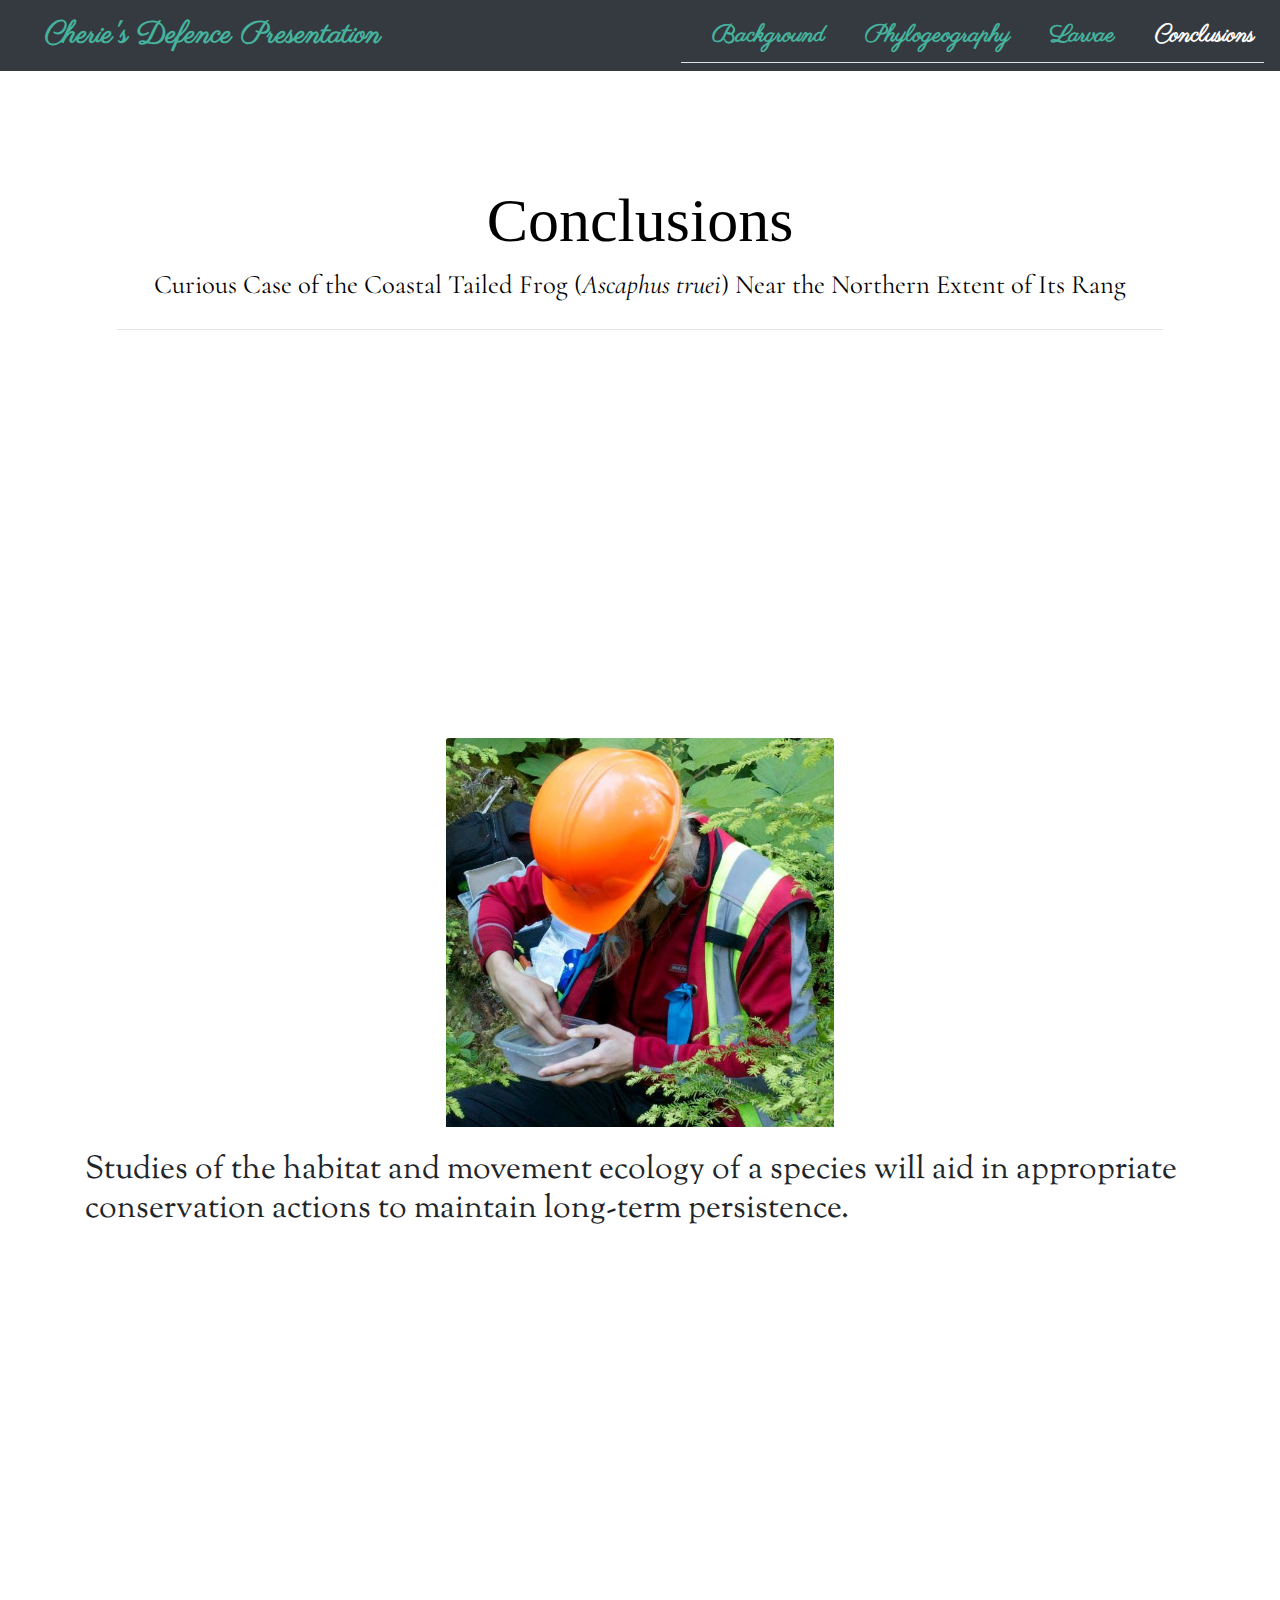
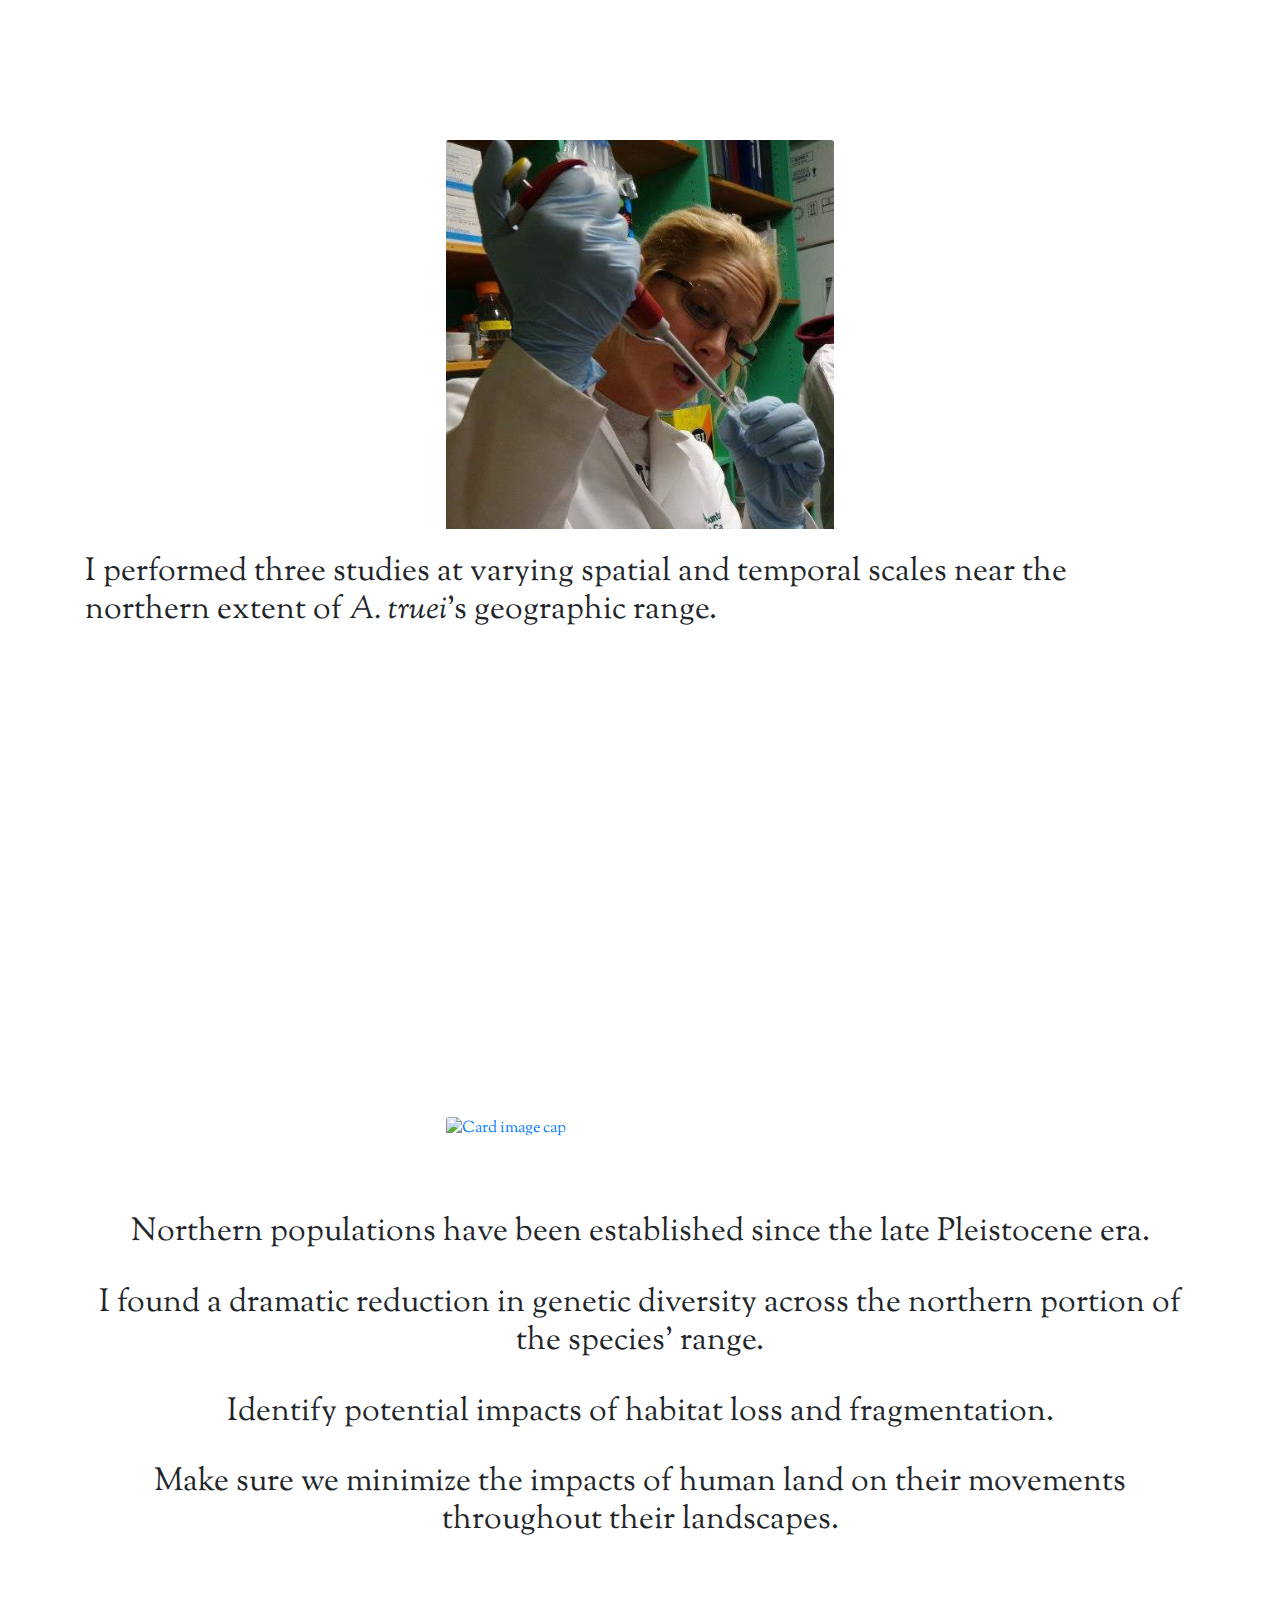
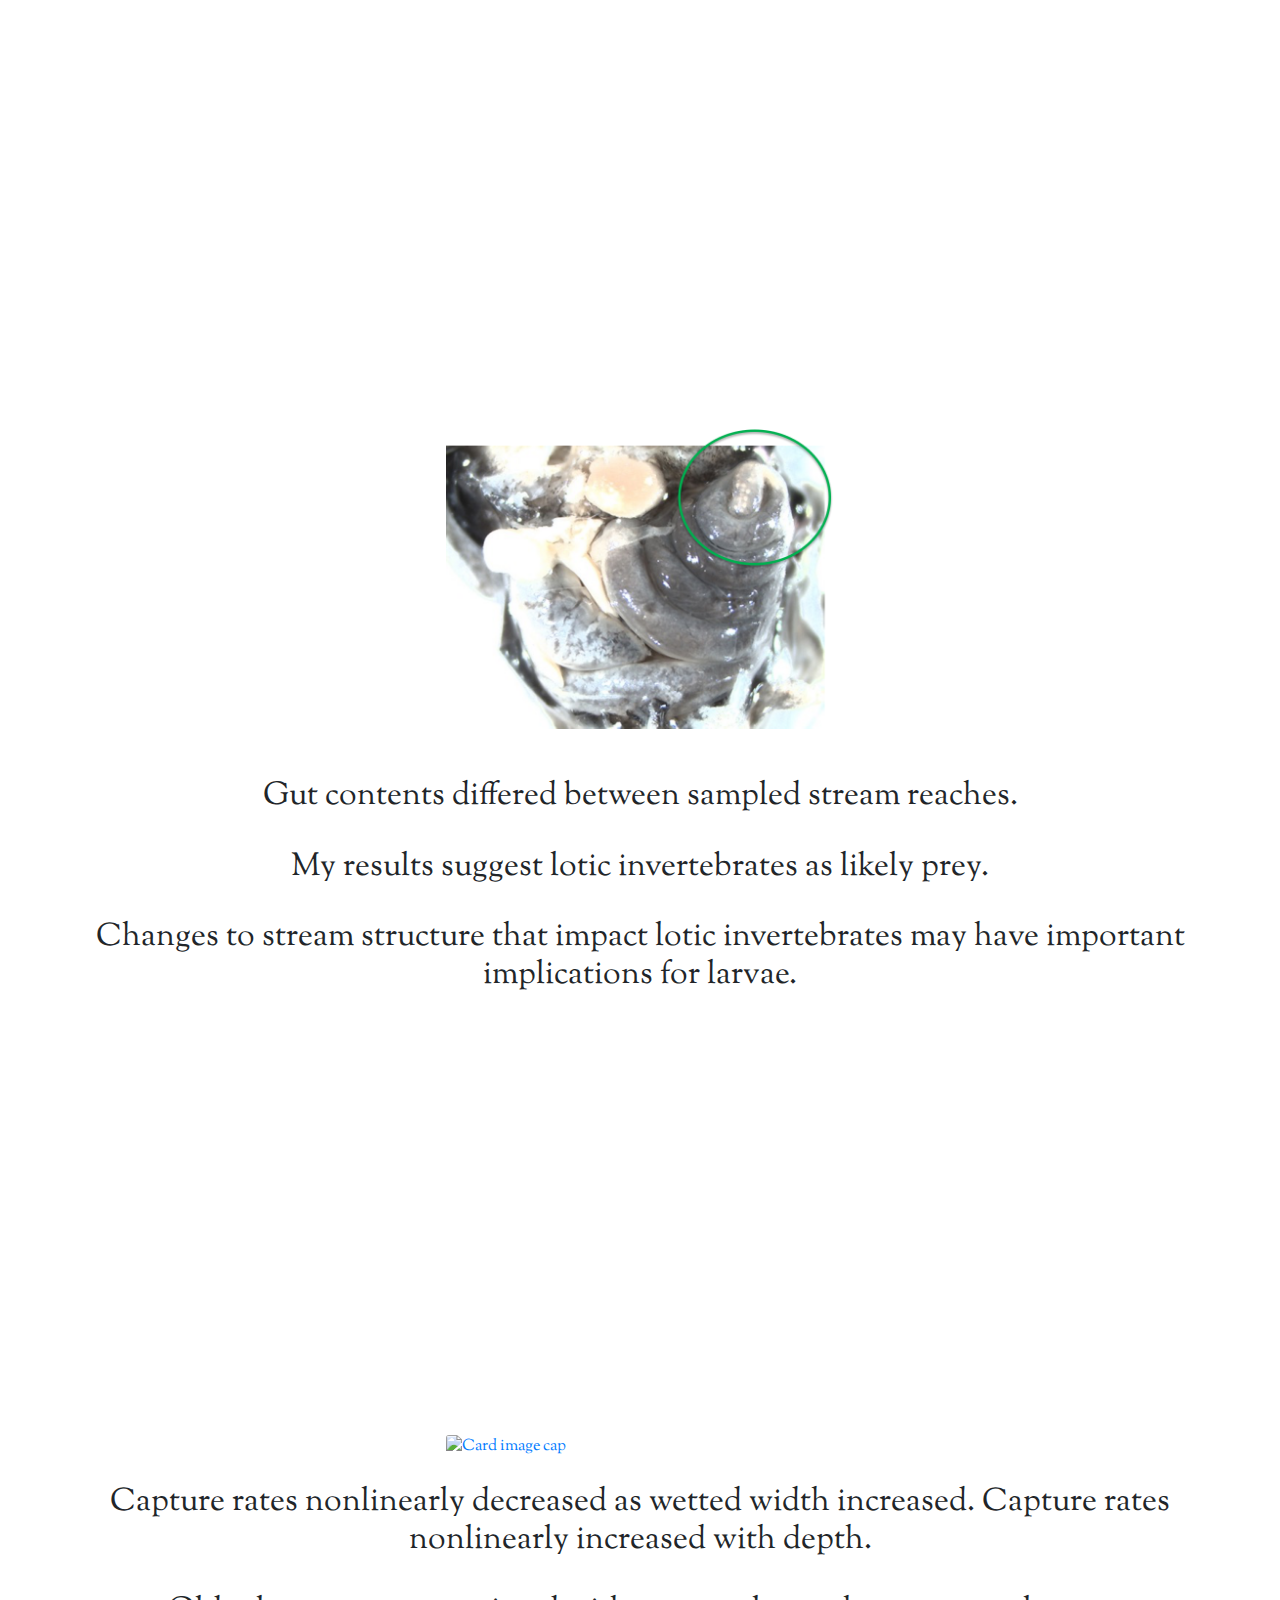
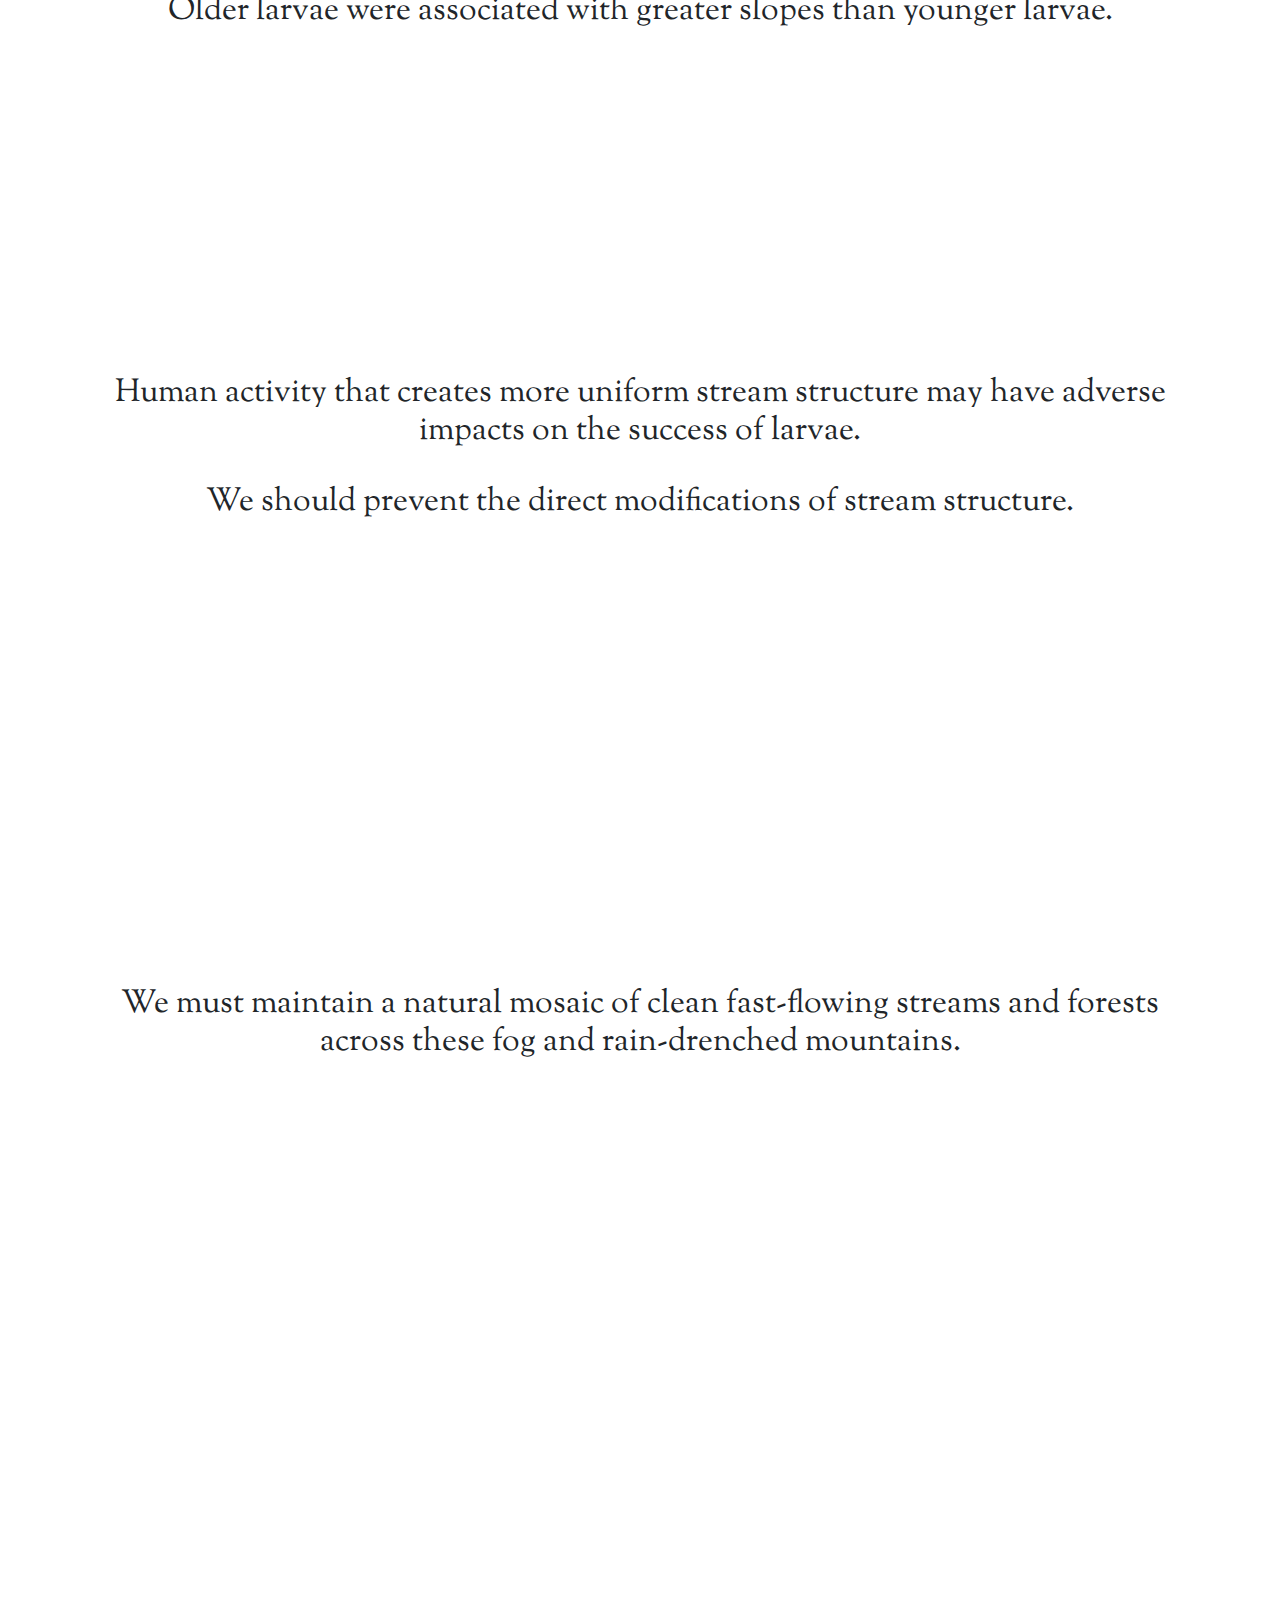
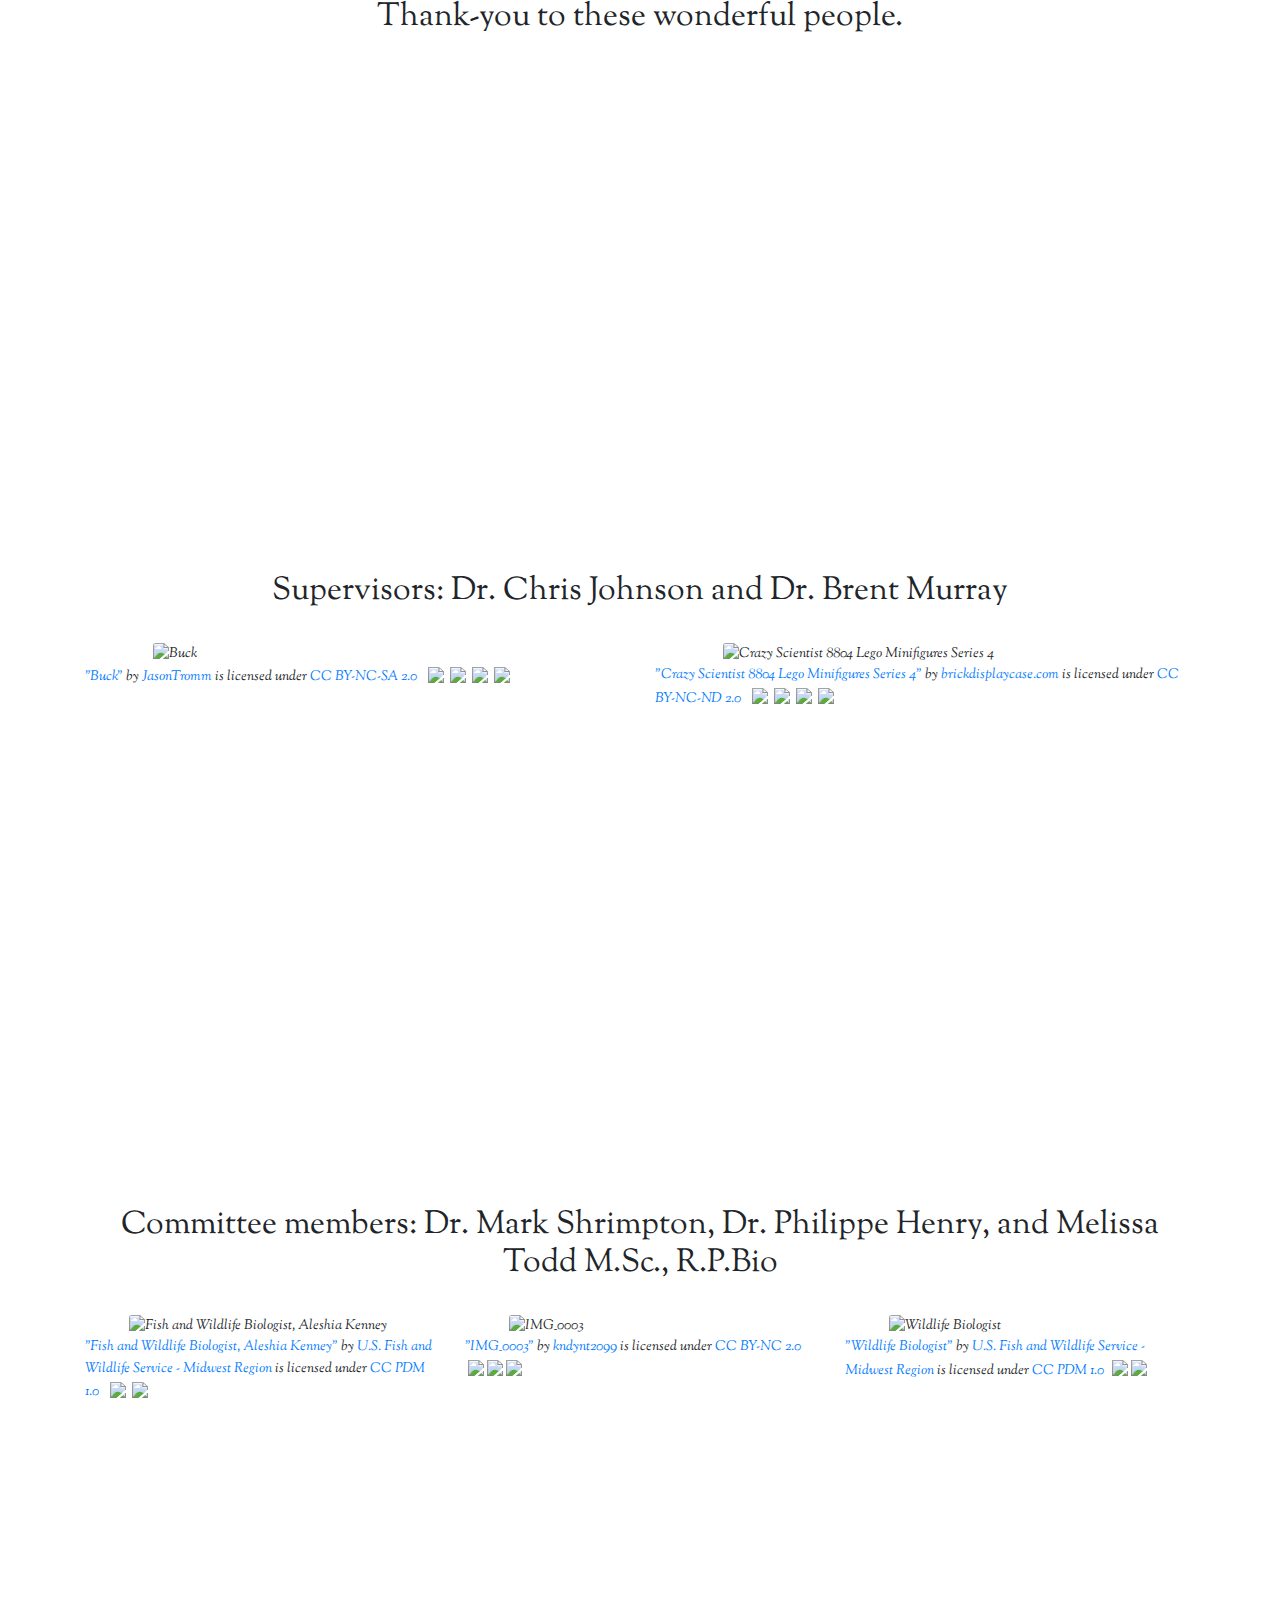
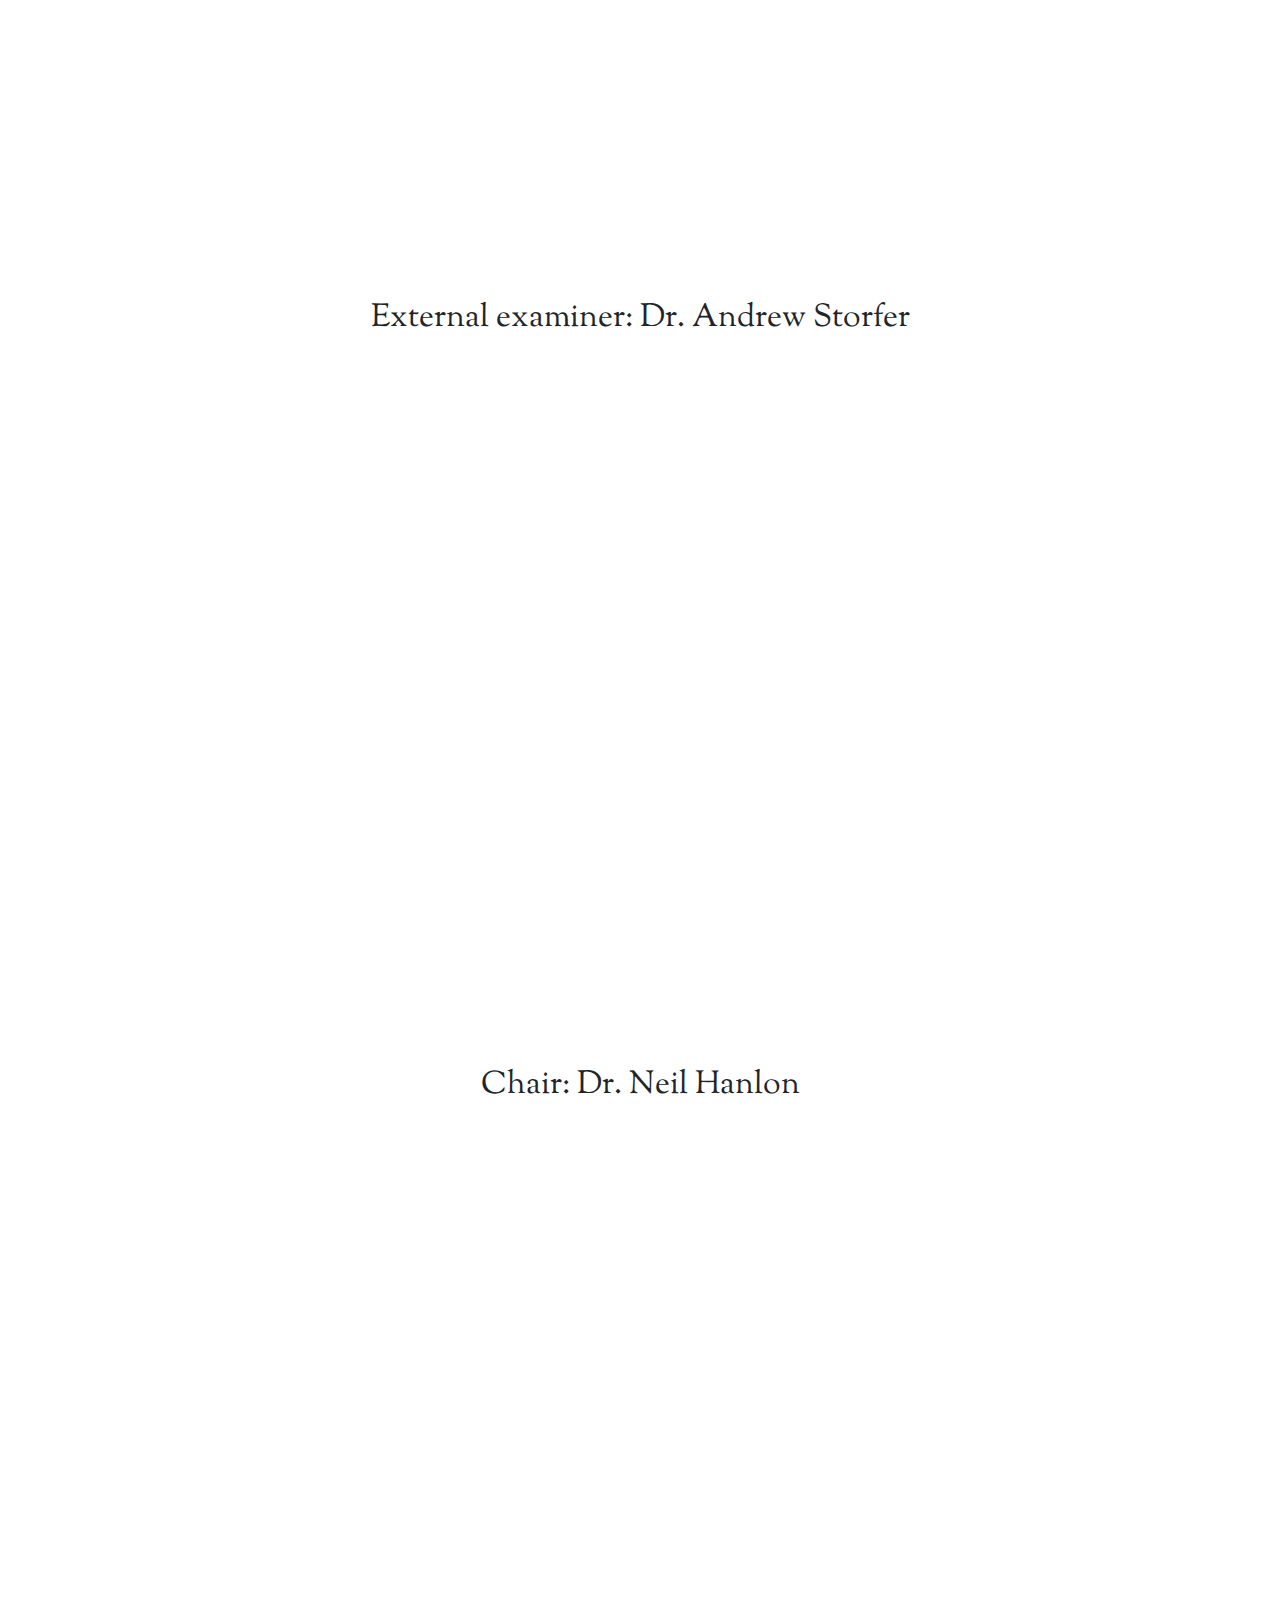
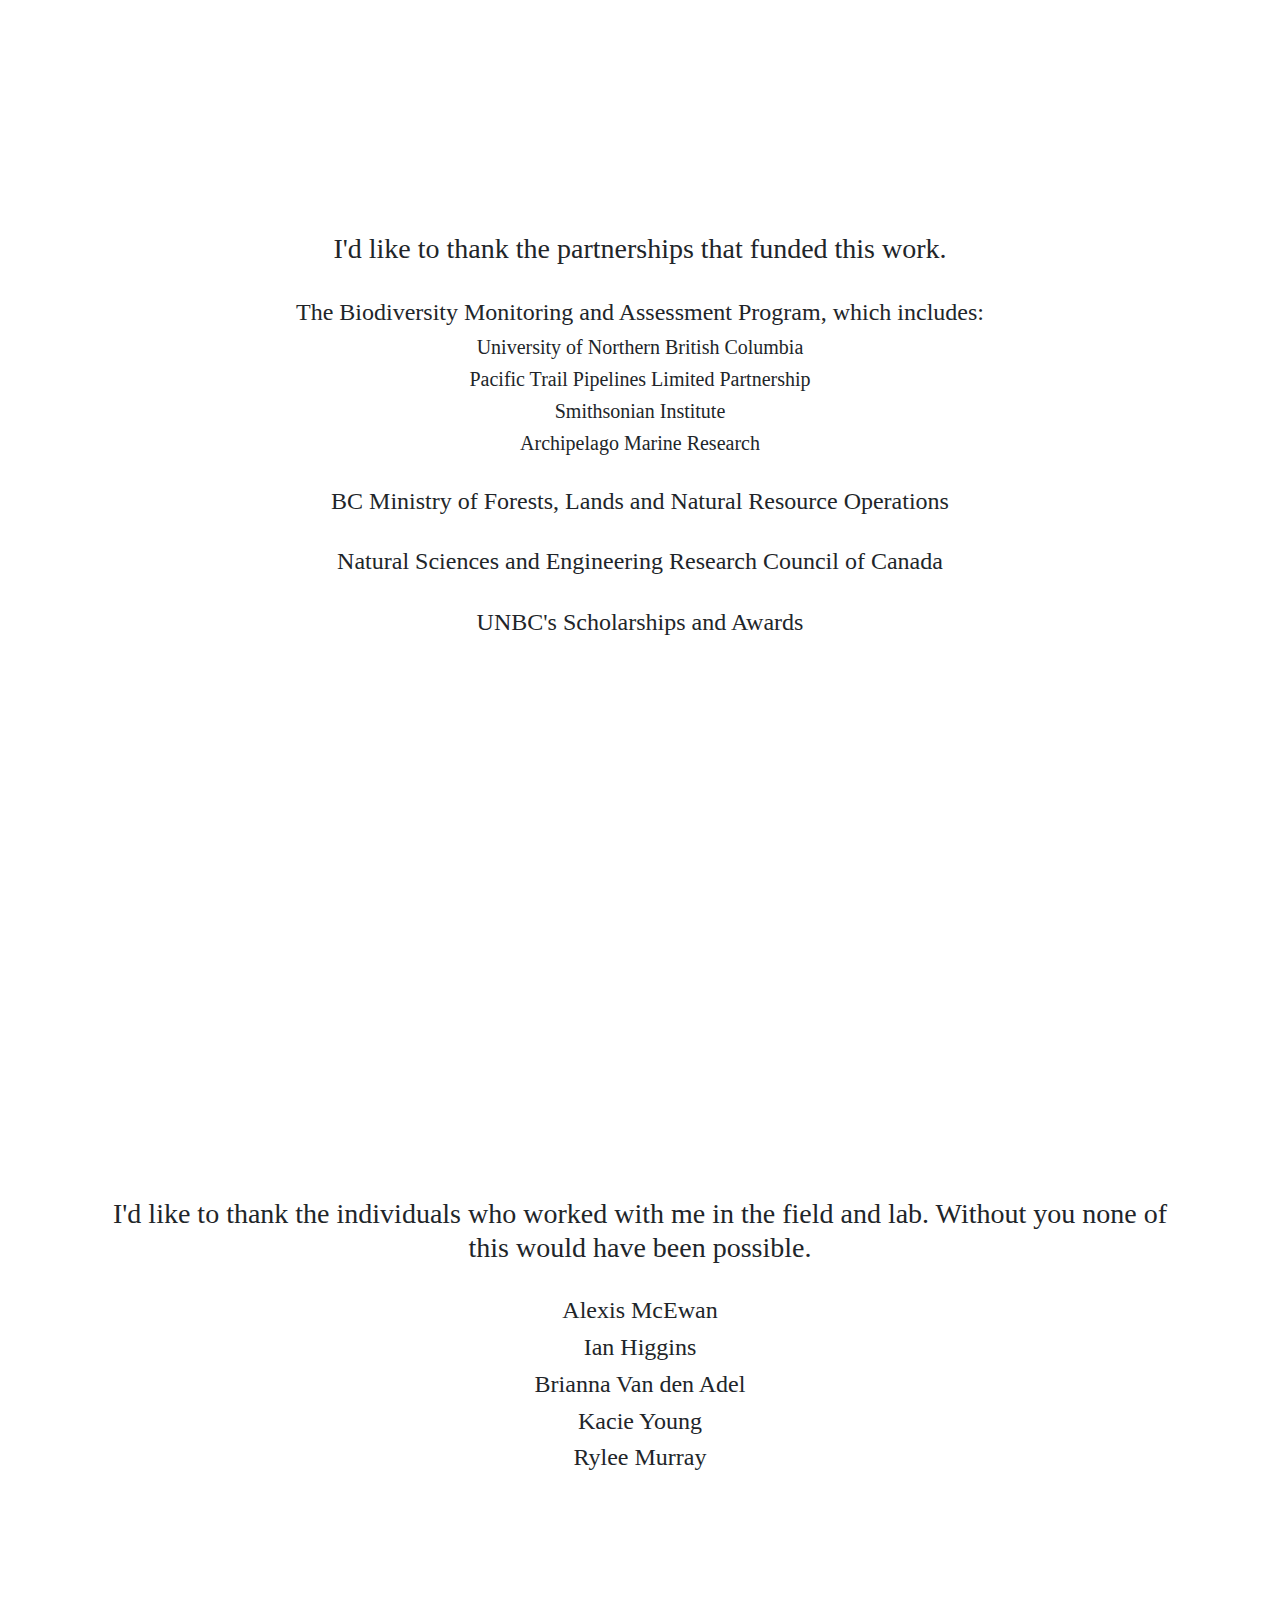
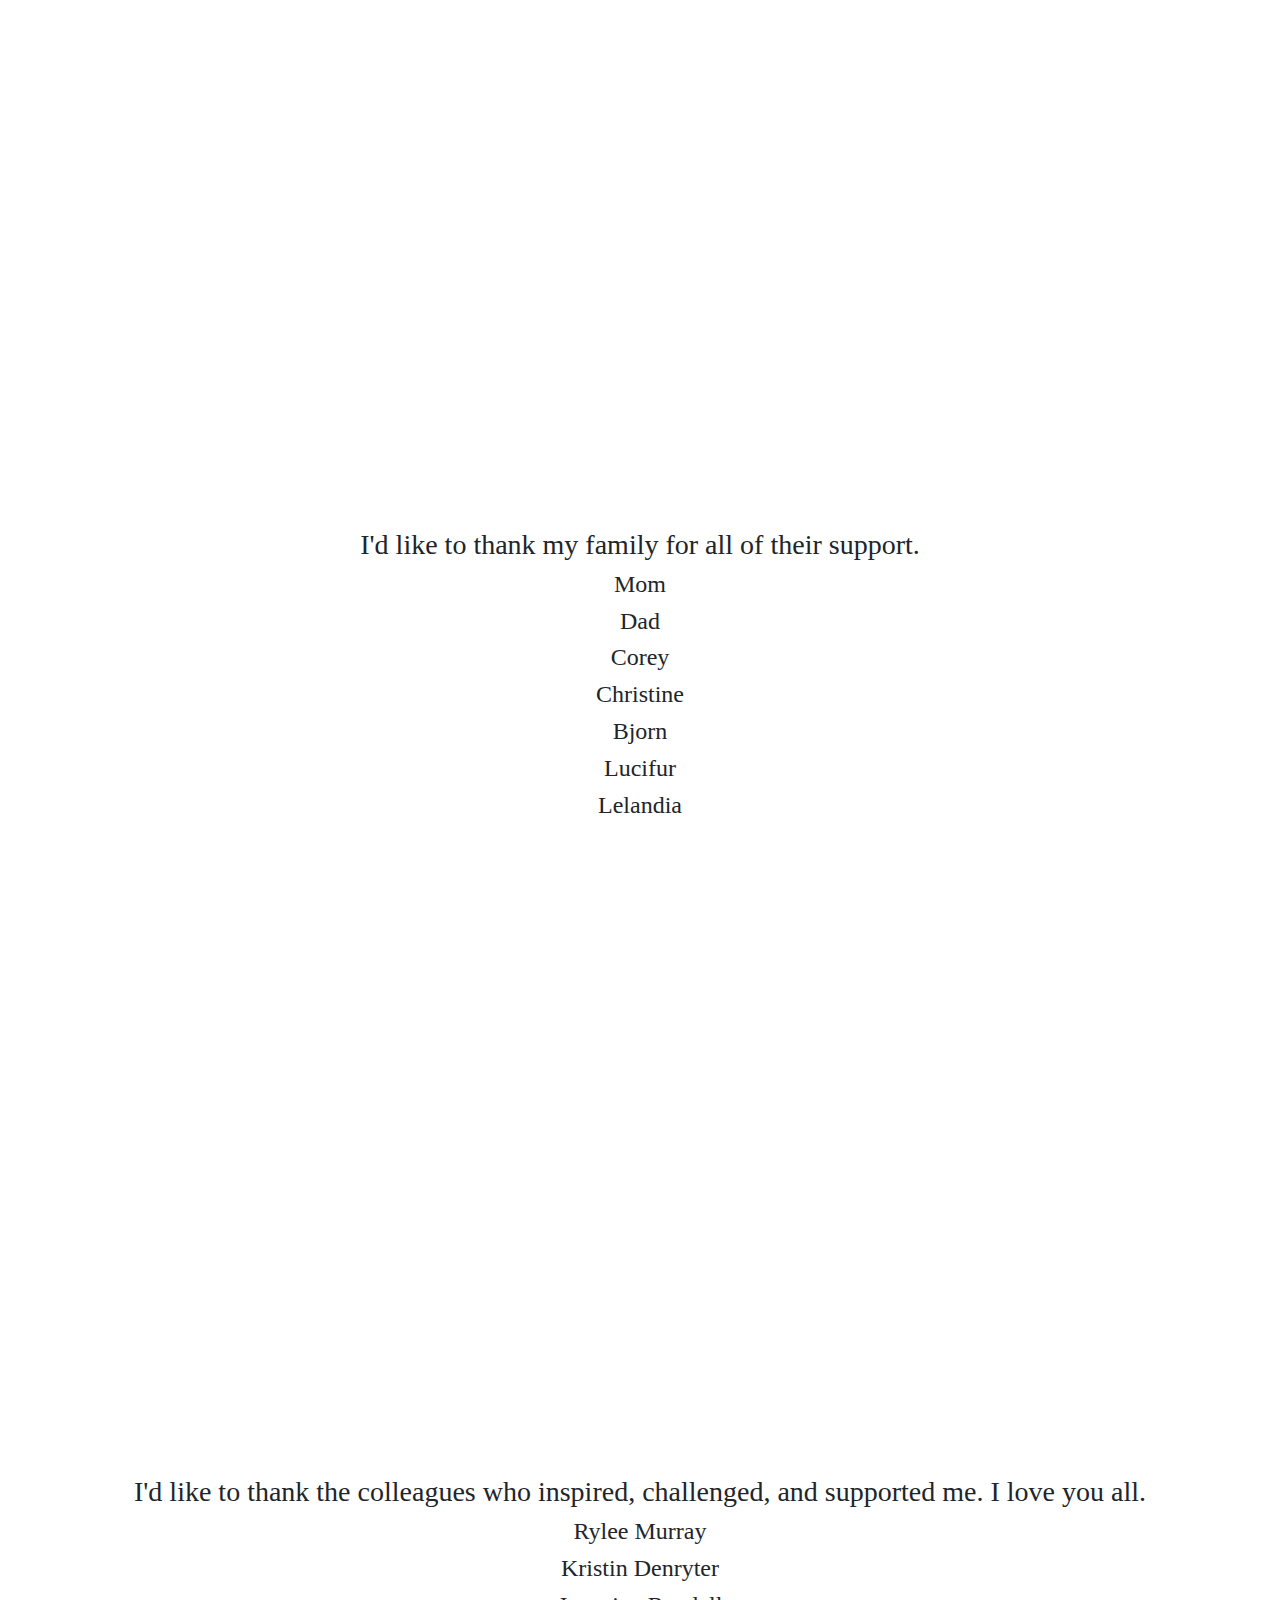
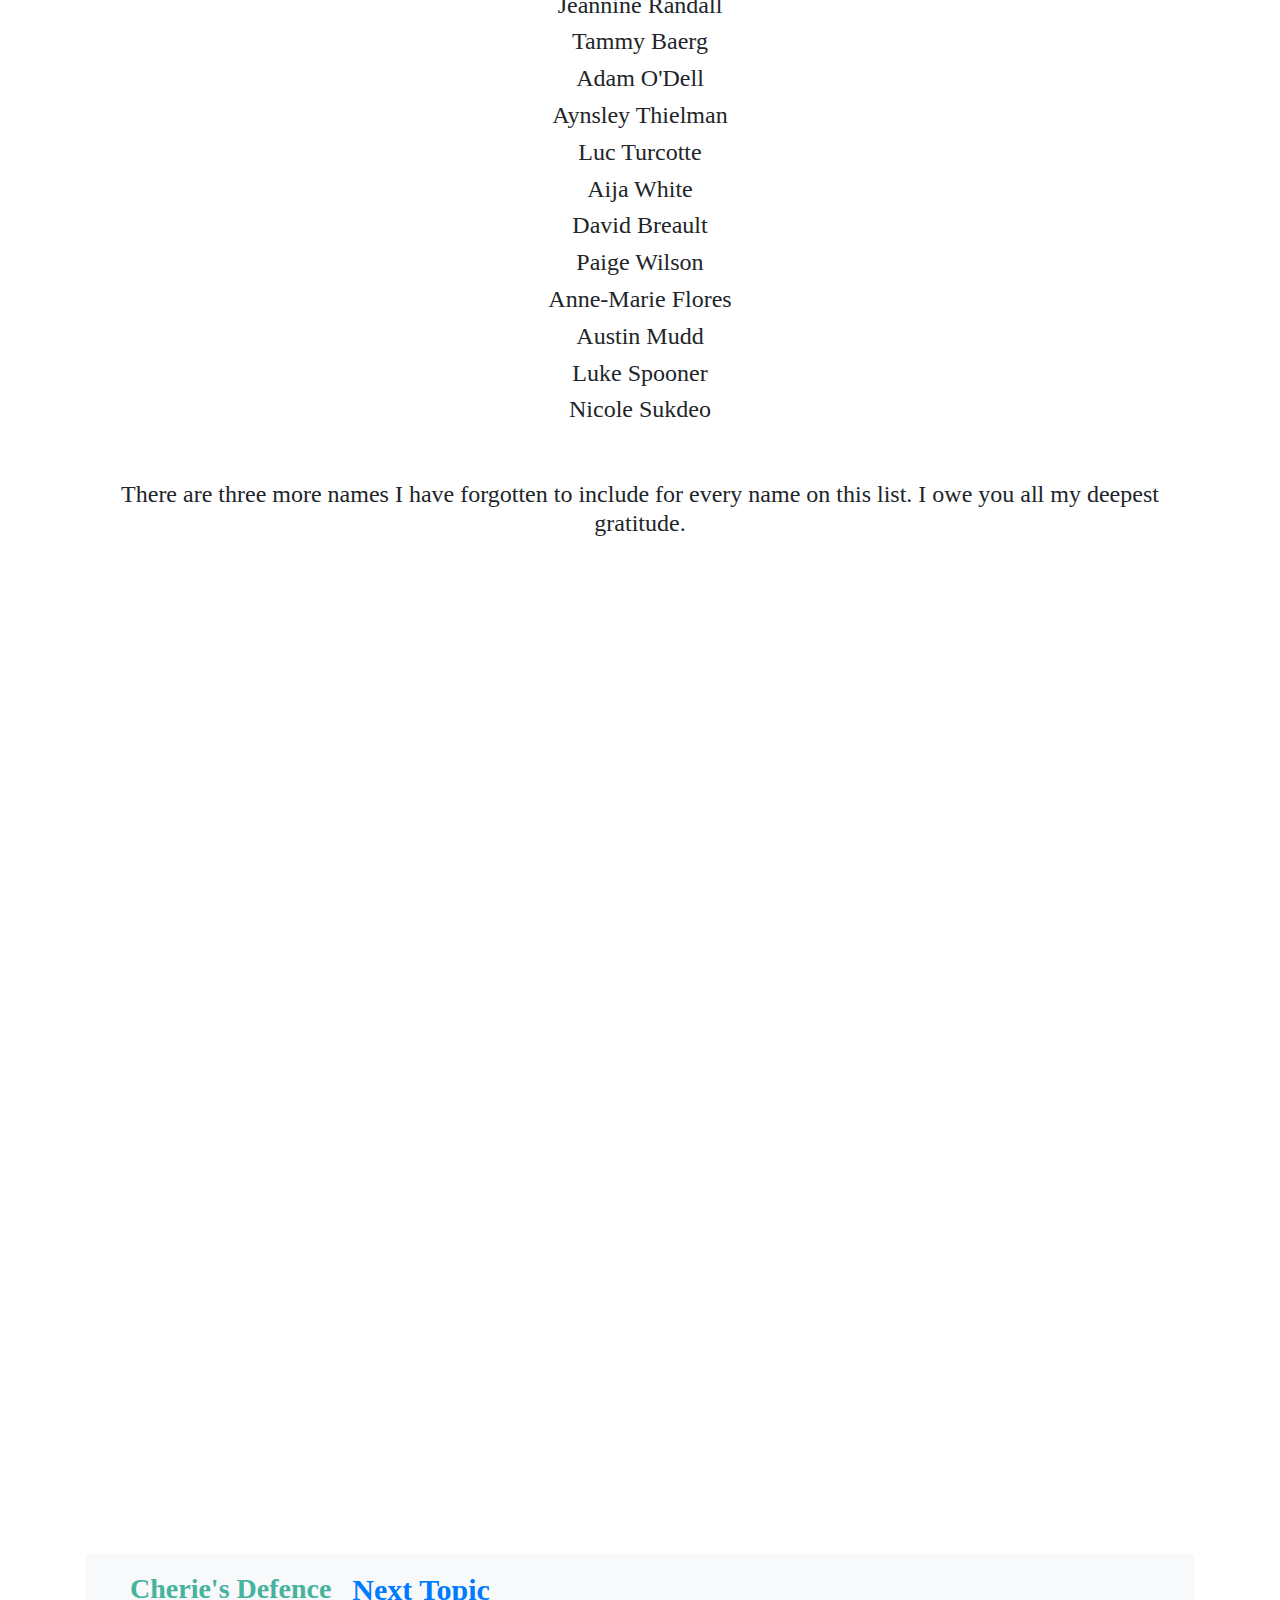
==== commit 57da7c3a: "updates after the fact" ====
--- a/conclusions.html
+++ b/conclusions.html
@@ -451,19 +451,15 @@
     <br>
     <h2 class="conclusion-text4">External examiner: Dr. Andrew Storfer</h2>
     <br>
-    <div>
-      <p class="conclusion-text5" style="font-size: 0.9rem;font-style: italic;">
-        <img class="card-img-top2" style="display: block;" src="https://live.staticflickr.com/90/260585670_e0a7b733d1.jpg" alt="Sheffield LEGO fest 2006: Jason's Frog">
-        <a href="https://www.flickr.com/photos/53198473@N00/260585670">"Sheffield LEGO fest 2006: Jason's Frog"</a>
-        <span> by <a href="https://www.flickr.com/photos/53198473@N00">aldisley</a></span> is licensed under <a href="https://creativecommons.org/licenses/by-nc-nd/2.0/?ref=ccsearch&atype=html" style="margin-right: 5px;">CC BY-NC-ND 2.0</a>
-        <a href="https://creativecommons.org/licenses/by-nc-nd/2.0/?ref=ccsearch&atype=html" target="_blank" rel="noopener noreferrer" style="display: inline-block;white-space: none;margin-top: 2px;margin-left: 3px;height: 22px !important;">
-          <img style="height: inherit;margin-right: 3px;display: inline-block;" src="https://search.creativecommons.org/static/img/cc_icon.svg" />
-          <img style="height: inherit;margin-right: 3px;display: inline-block;" src="https://search.creativecommons.org/static/img/cc-by_icon.svg" />
-          <img style="height: inherit;margin-right: 3px;display: inline-block;" src="https://search.creativecommons.org/static/img/cc-nc_icon.svg" />
-          <img style="height: inherit;margin-right: 3px;display: inline-block;" src="https://search.creativecommons.org/static/img/cc-nd_icon.svg" />
-        </a>
-      </p>
-    </div>
+    <br>
+    <br>
+    <br>
+    <br>
+    <br>
+    <br>
+    <br>
+    <br>
+    <br>
     <br>
     <br>
     <br>
@@ -488,9 +484,15 @@
     <br>
     <h2 class="conclusion-text4">Chair: Dr. Neil Hanlon</h2>
     <br>
-    <p class="conclusion-text5" style="font-size: 0.9rem;font-style: italic;">
-      <img class="card-img-top2" style="display: block;" src="https://live.staticflickr.com/4134/4825293678_096f35cf7a_b.jpg" alt="Dodge WC54 Ambulance (1)">
-      <a href="https://www.flickr.com/photos/12426416@N00/4825293678">"Dodge WC54 Ambulance (1)"</a><span> by <a href="https://www.flickr.com/photos/12426416@N00">Dunechaser</a></span> is licensed under <a href="https://creativecommons.org/licenses/by-nc-sa/2.0/?ref=ccsearch&atype=html" style="margin-right: 5px;">CC BY-NC-SA 2.0</a><a href="https://creativecommons.org/licenses/by-nc-sa/2.0/?ref=ccsearch&atype=html" target="_blank" rel="noopener noreferrer" style="display: inline-block;white-space: none;margin-top: 2px;margin-left: 3px;height: 22px !important;"><img style="height: inherit;margin-right: 3px;display: inline-block;" src="https://search.creativecommons.org/static/img/cc_icon.svg" /><img style="height: inherit;margin-right: 3px;display: inline-block;" src="https://search.creativecommons.org/static/img/cc-by_icon.svg" /><img style="height: inherit;margin-right: 3px;display: inline-block;" src="https://search.creativecommons.org/static/img/cc-nc_icon.svg" /><img style="height: inherit;margin-right: 3px;display: inline-block;" src="https://search.creativecommons.org/static/img/cc-sa_icon.svg" /></a></p>
+    <br>
+    <br>
+    <br>
+    <br>
+    <br>
+    <br>
+    <br>
+    <br>
+    <br>
     <br>
     <br>
     <br>
@@ -659,20 +661,35 @@
     <br>
   </div>
   <div class="container">
-    <div class="float-left">
-      <h3 class="ascap-resources">
-        Additional information related to this work:
-      </h3>
-    </div>
-    <br>
-    <br>
-    <div class="container">
-      <div class="yun-hoonzoo mx-auto d-block">
-        <div class="embed-responsive embed-responsive-16by9">
-          <iframe class="embed-responsive-item" src="https://www.youtube.com/embed/4RPriNshFDg" allowfullscreen></iframe>
-        </div>
-      </div>
-    </div>
+    
+    <br>
+    <br>
+    <br>
+    <br>
+    <br>
+    <br>
+    <br>
+    <br>
+    <br>
+    <br>
+    <br>
+    <br>
+    <br>
+    <br>
+    <br>
+    <br>
+    <br>
+    <br>
+    <br>
+    <br>
+    <br>
+    <br>
+    <br>
+    <br>
+    <br>
+    <br>
+    <br>
+    <br>
     <br>
 
     
